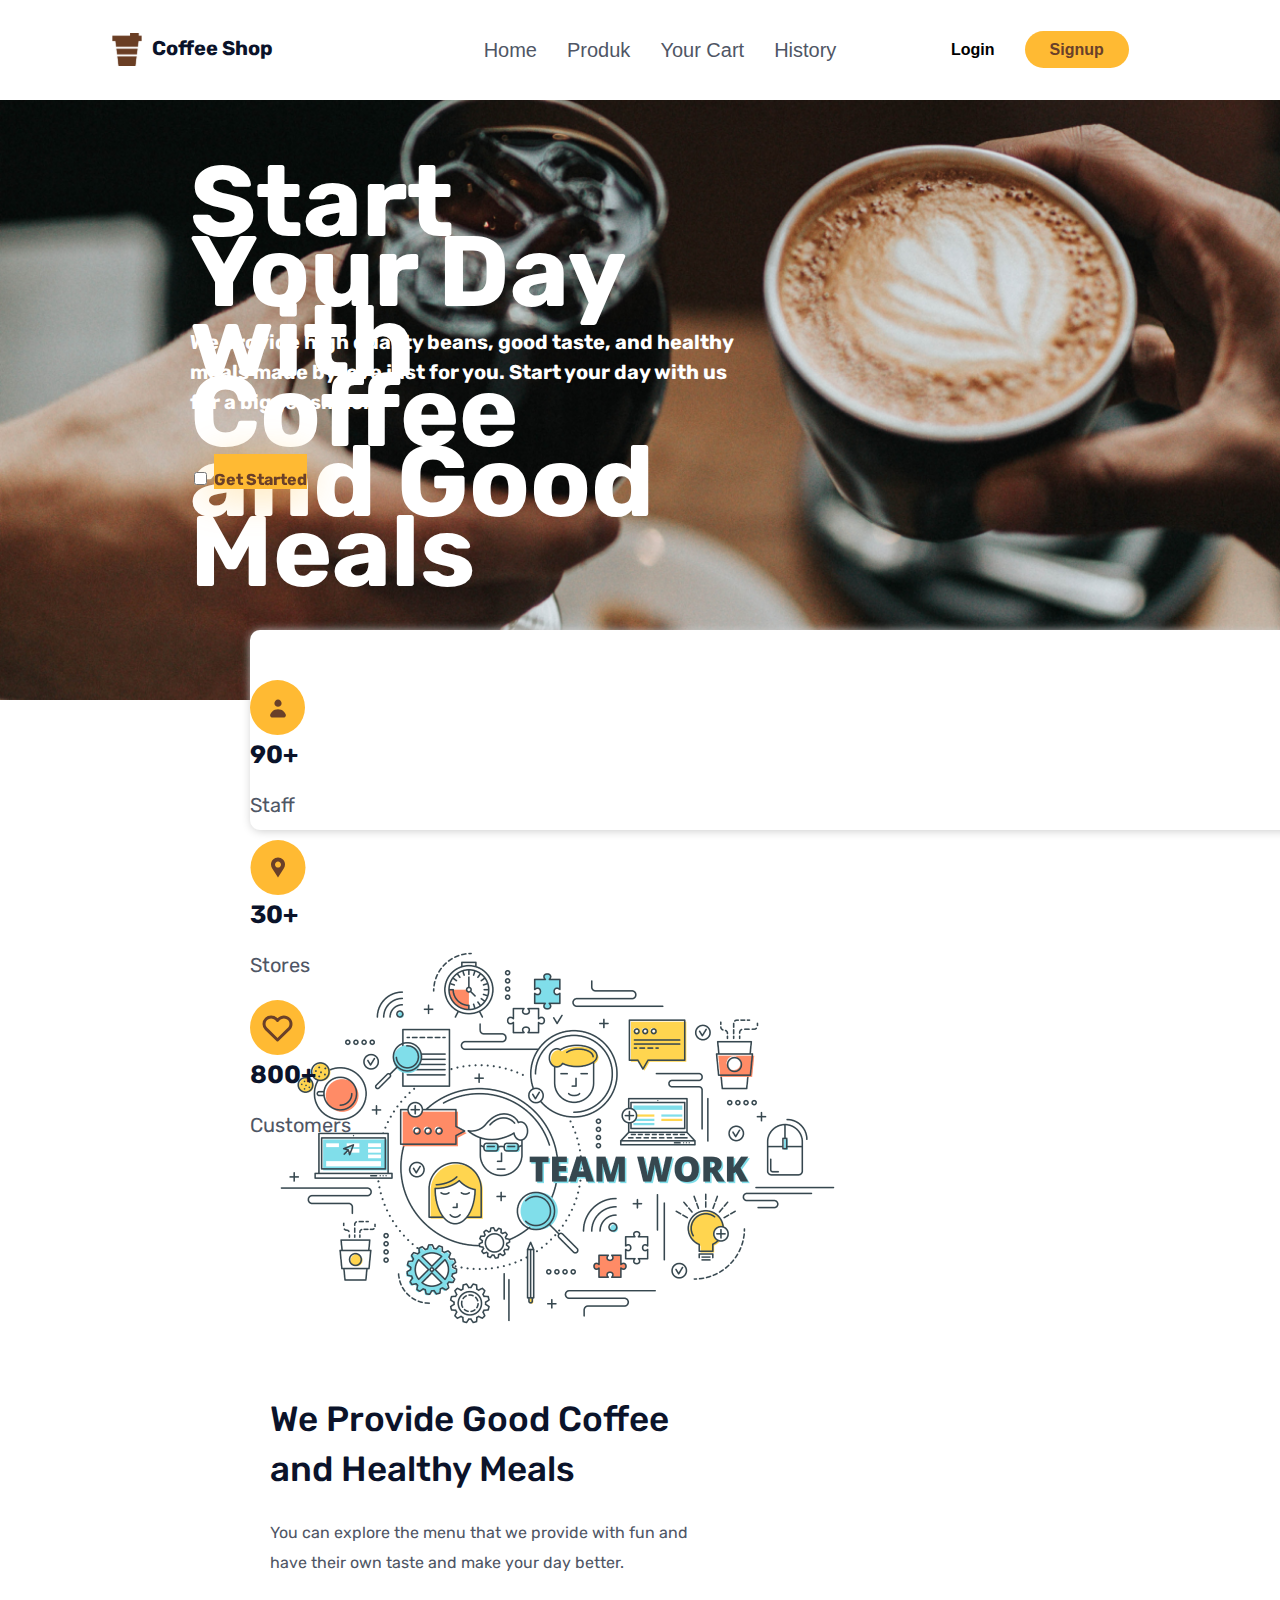
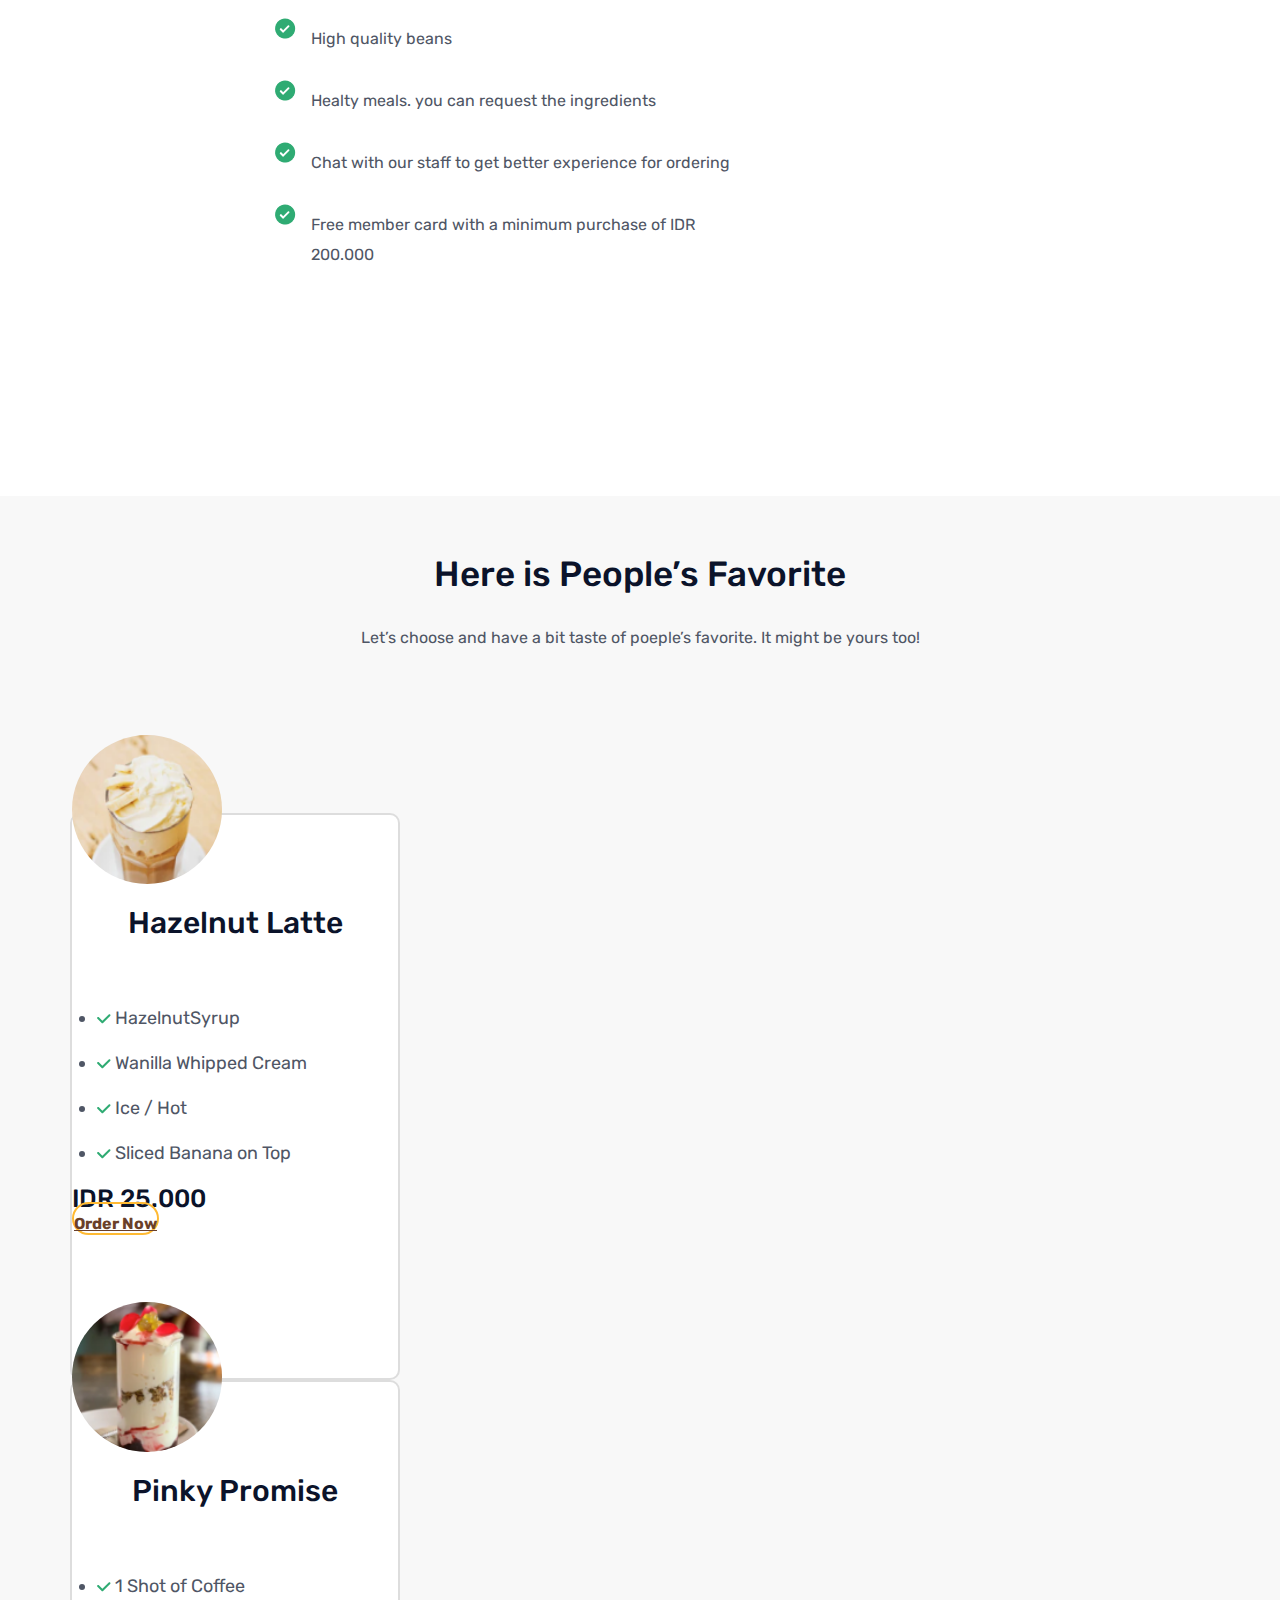
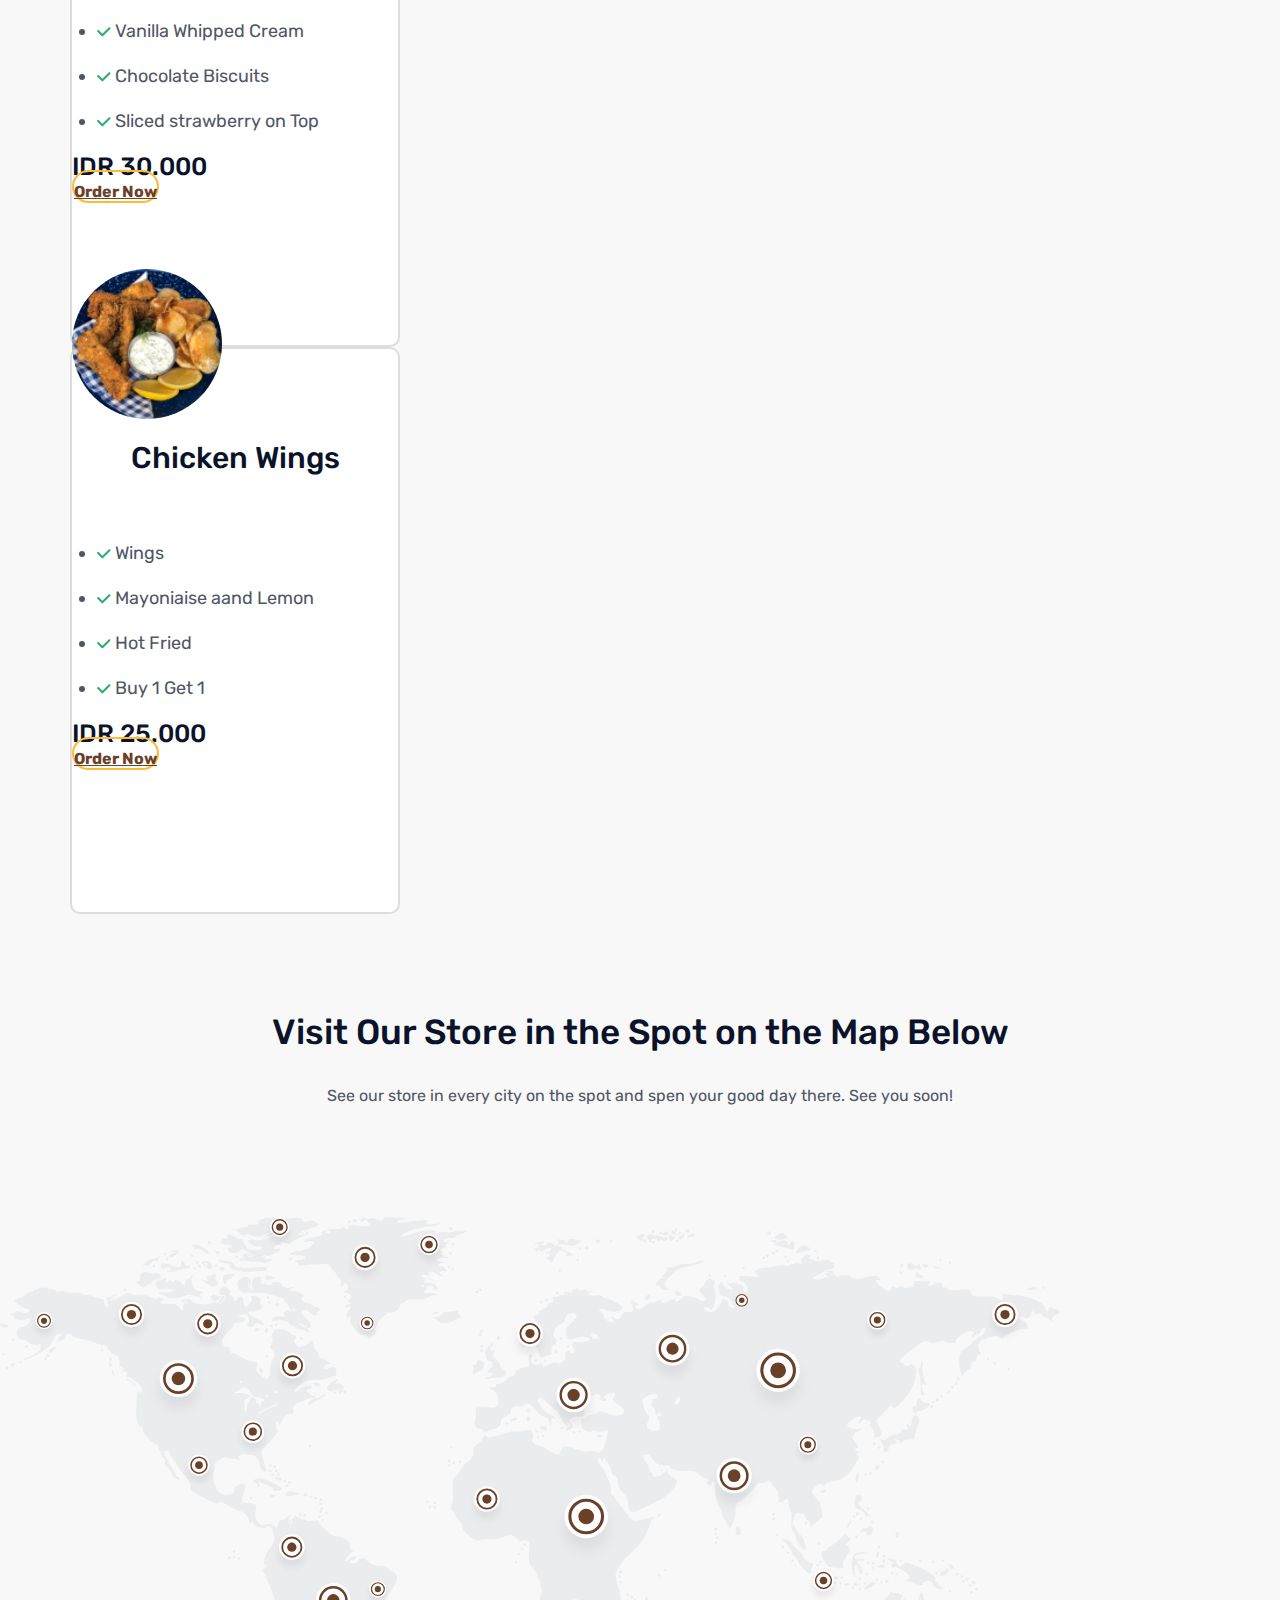
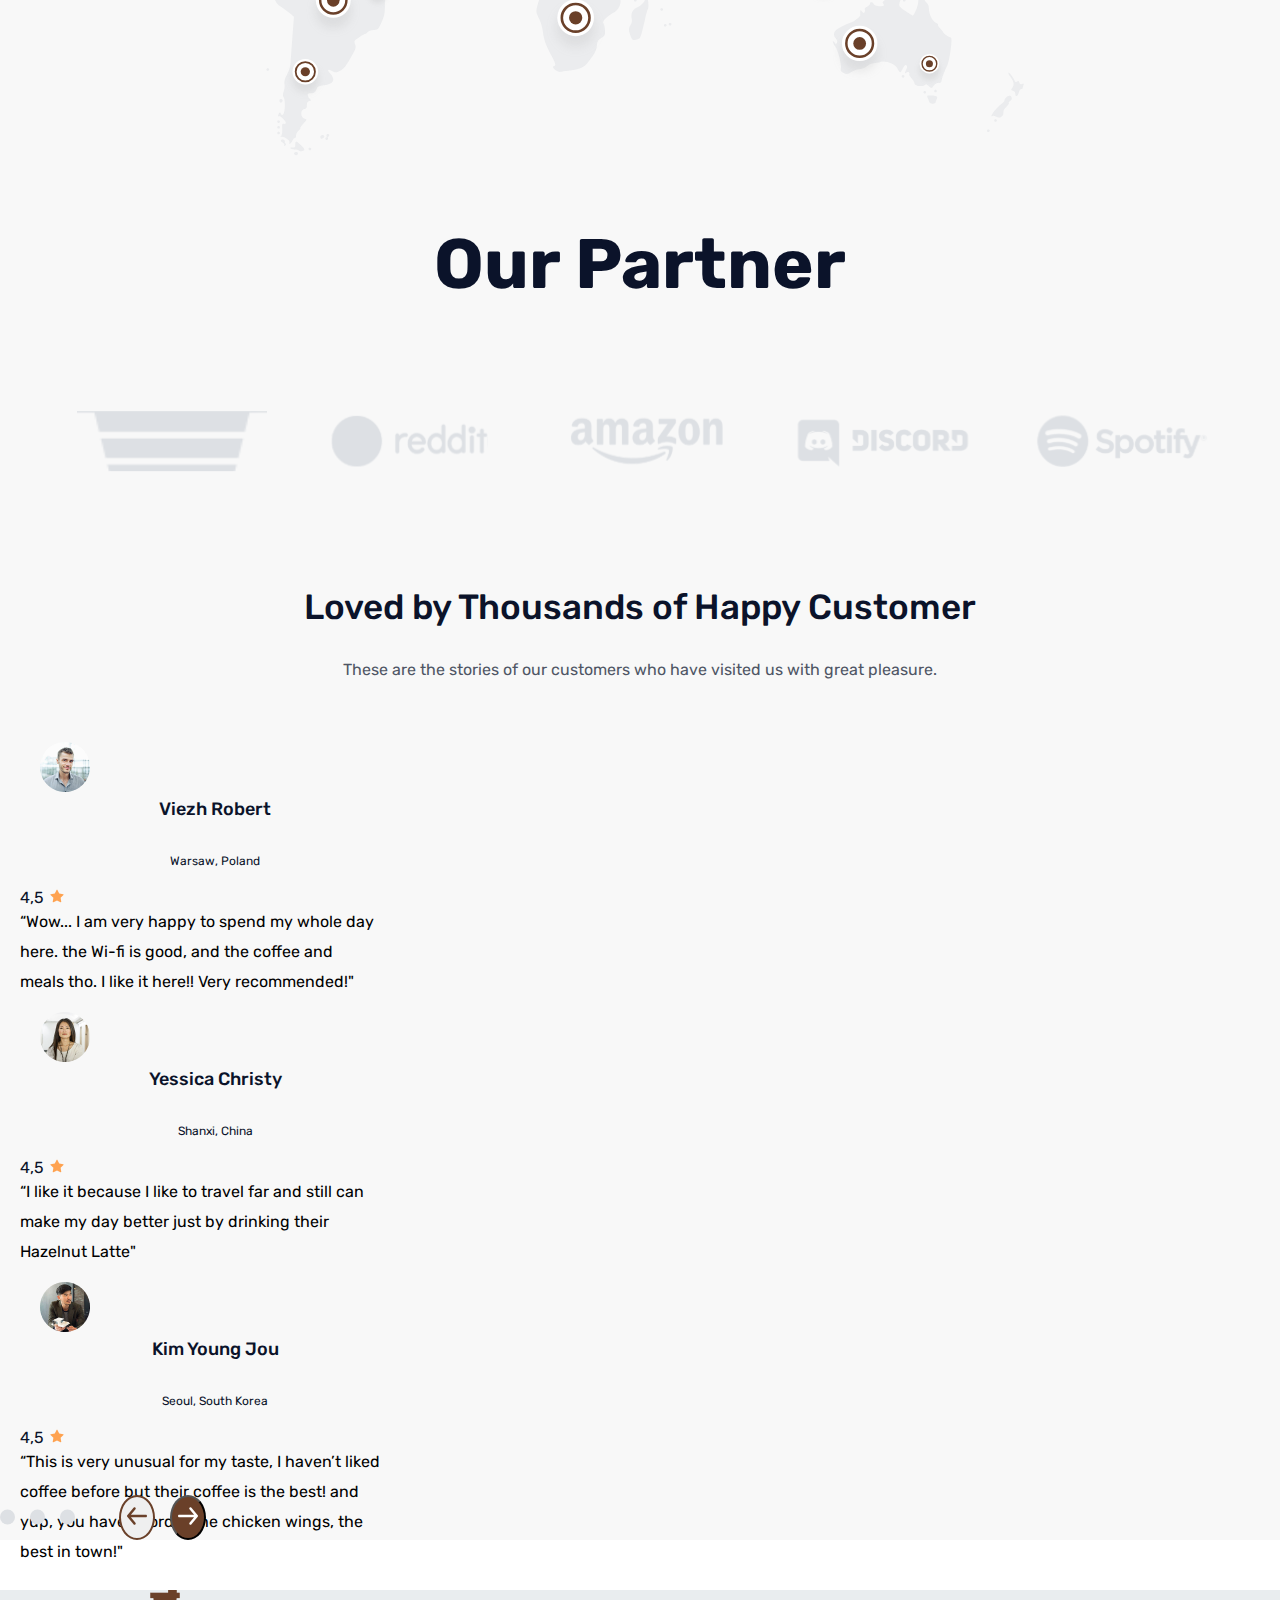
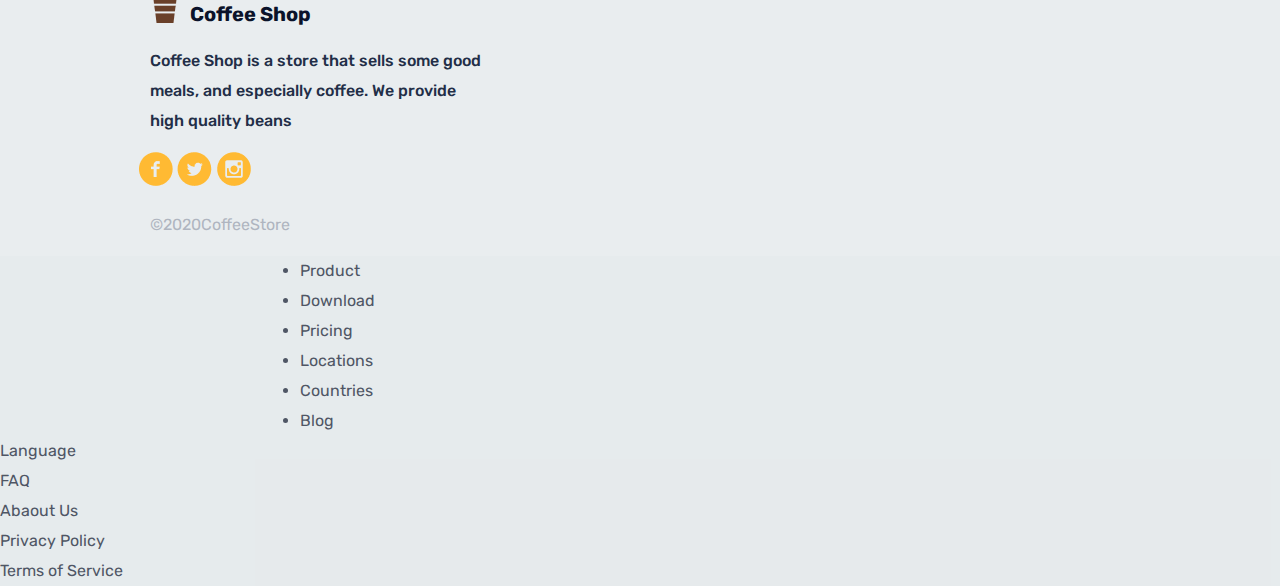
==== landing_page/index.html @ 6c2e3c2b "week_5" ====
<!doctype html>
<html lang="en">
  <head>
    <!-- Required meta tags -->
    <meta charset="utf-8">
    <meta name="viewport" content="width=device-width, initial-scale=1">

    <!-- Bootstrap CSS -->
    <link href="https://cdn.jsdelivr.net/npm/bootstrap@5.0.1/dist/css/bootstrap.min.css" rel="stylesheet" integrity="sha384-+0n0xVW2eSR5OomGNYDnhzAbDsOXxcvSN1TPprVMTNDbiYZCxYbOOl7+AMvyTG2x" crossorigin="anonymous">
    <link rel="stylesheet" href="css/main.css">
    <link rel="stylesheet" href="css/font.css">
    <link rel="stylesheet" href="css/footer.css">
    <link rel="stylesheet" href="css/navbar.css">
    <title>landing_page</title>
  </head>
  <body>
    <nav>
       
        <div class="logo"> 
                   <svg width="30" height="33" viewBox="0 0 30 33" fill="none" xmlns="http://www.w3.org/2000/svg" xmlns:xlink="http://www.w3.org/1999/xlink">
                    <rect width="30" height="33" fill="url(#pattern0)"/>
                    <defs>
                    <pattern id="pattern0" patternContentUnits="objectBoundingBox" width="1" height="1">
                    <use xlink:href="#image0" transform="translate(-0.05) scale(0.00859375 0.0078125)"/>
                    </pattern>
                    <image id="image0" width="128" height="128" xlink:href="[data-uri]"/>
                    </defs>
                    </svg> 
            <h1>
                Coffee Shop
            </h1> 
        </div>
        
        <div class="primary-menu"> 
        <ul class="menu">
            <li>Home</li>
            <li><a href="file:///C:/Users/muham/Documents/fazztrack/tugas%20fazztrack/week_3/produk/index.html">Produk</a></li>
            <li>Your Cart</li>
            <li>History</li>
        </ul>
        </div>
   
        <div class="secondary-menu"> 
            <ul class="menu">
                <li>
                    <a href="file:///C:/Users/muham/Documents/fazztrack/tugas%20fazztrack/week_3/Login/index.html" class="login"> Login</a>
                </li>
                <li>
                    <a href="file:///C:/Users/muham/Documents/fazztrack/tugas%20fazztrack/week_3/Signup/index.html" class="signup">Signup</a>
                </li>
            </ul>
        </div>

</nav>

    <main>
    <div class="bg-light p-5 rounded-lg top">
        <div class="col-6 p-5">
            <div class="col start1">
                <h1>Start Your Day with Coffee and Good Meals</h1>
            </div>
            <div class="col start2">
                <p>We provide high quality beans, good taste, and healthy meals made by love just for you. Start your day with us for a bigger smile!</p>
            </div>
            <div class="col">
                <div class="btn-group btn1" role="group" aria-label="Basic checkbox toggle button group">
                    <input type="checkbox" class="btn-check" id="btncheck1" autocomplete="off">
                    <label class="btn btn2" for="btncheck1">Get Started</label>
                </div>
            </div>
        </div>
    </div>  

    <section class="p-5 p-5">
        <div class="row  justify-content-center">
            <div class="col-6">
                <div class="row card-icon justify-content-center">
                    <div class="col-1  text-end">
                        <svg width="55" height="56" viewBox="0 0 55 56" fill="none" xmlns="http://www.w3.org/2000/svg">
                            <rect y="0.0493164" width="55" height="55" rx="27.5" fill="#FFBA33"/>
                            <path fill-rule="evenodd" clip-rule="evenodd" d="M28.0001 26.8001C28.9549 26.8001 29.8706 26.4208 30.5457 25.7457C31.2208 25.0706 31.6001 24.1549 31.6001 23.2001C31.6001 22.2453 31.2208 21.3296 30.5457 20.6545C29.8706 19.9794 28.9549 19.6001 28.0001 19.6001C27.0453 19.6001 26.1296 19.9794 25.4545 20.6545C24.7794 21.3296 24.4001 22.2453 24.4001 23.2001C24.4001 24.1549 24.7794 25.0706 25.4545 25.7457C26.1296 26.4208 27.0453 26.8001 28.0001 26.8001ZM22.8988 37.6001C21.077 37.6001 19.5423 36.0687 20.2395 34.3856C20.6616 33.3664 21.2804 32.4404 22.0604 31.6604C22.8404 30.8804 23.7664 30.2616 24.7856 29.8395C25.8047 29.4174 26.897 29.2001 28.0001 29.2001C29.1032 29.2001 30.1955 29.4174 31.2146 29.8395C32.2338 30.2616 33.1598 30.8804 33.9398 31.6604C34.7198 32.4404 35.3385 33.3664 35.7607 34.3856C36.4579 36.0687 34.9232 37.6001 33.1014 37.6001H22.8988Z" fill="#6A4029"/>
                        </svg>
                    </div>
                    <div class="col-2  justify-content-start">
                        <strong> 90+</strong> 
                        <p> Staff</p>  
                    </div>
                    <div class="col-1 text-end">
                        <svg width="56" height="56" viewBox="0 0 56 56" fill="none" xmlns="http://www.w3.org/2000/svg">
                            <rect x="0.5" y="0.0493164" width="55" height="55" rx="27.5" fill="#FFBA33"/>
                            <path d="M35 24.5493C35 23.6301 34.8189 22.7198 34.4672 21.8705C34.1154 21.0213 33.5998 20.2496 32.9497 19.5996C32.2997 18.9496 31.5281 18.4339 30.6788 18.0822C29.8295 17.7304 28.9193 17.5493 28 17.5493C27.0807 17.5493 26.1705 17.7304 25.3212 18.0822C24.4719 18.4339 23.7003 18.9496 23.0503 19.5996C22.4002 20.2496 21.8846 21.0213 21.5328 21.8705C21.1811 22.7198 21 23.6301 21 24.5493C21 25.9363 21.41 27.2263 22.105 28.3143H22.097C24.457 32.0093 28 37.5493 28 37.5493L33.903 28.3143H33.896C34.6164 27.1907 34.9995 25.8841 35 24.5493ZM28 27.5493C27.2044 27.5493 26.4413 27.2332 25.8787 26.6706C25.3161 26.108 25 25.345 25 24.5493C25 23.7537 25.3161 22.9906 25.8787 22.428C26.4413 21.8654 27.2044 21.5493 28 21.5493C28.7956 21.5493 29.5587 21.8654 30.1213 22.428C30.6839 22.9906 31 23.7537 31 24.5493C31 25.345 30.6839 26.108 30.1213 26.6706C29.5587 27.2332 28.7956 27.5493 28 27.5493Z" fill="#6A4029"/>
                        </svg>
                    </div>
                    <div class="col-2  justify-content-start">
                        <strong> 30+</strong> 
                        <p> Stores</p>  
                    </div>
                    <div class="col-1 text-end">
                        <svg width="55" height="56" viewBox="0 0 55 56" fill="none" xmlns="http://www.w3.org/2000/svg">
                            <rect y="0.0493164" width="55" height="55" rx="27.5" fill="#FFBA33"/>
                            <path d="M38.918 19.0334C38.2583 18.3887 37.475 17.8774 36.6129 17.5285C35.7507 17.1796 34.8267 17 33.8934 17C32.9602 17 32.0361 17.1796 31.174 17.5285C30.3119 17.8774 29.5286 18.3887 28.8688 19.0334L27.4997 20.3706L26.1305 19.0334C24.7979 17.7319 22.9905 17.0007 21.1059 17.0007C19.2213 17.0007 17.4139 17.7319 16.0813 19.0334C14.7487 20.3349 14 22.1001 14 23.9407C14 25.7813 14.7487 27.5466 16.0813 28.8481L17.4504 30.1853L27.4997 40L37.5489 30.1853L38.918 28.8481C39.5781 28.2037 40.1017 27.4387 40.4589 26.5967C40.8161 25.7547 41 24.8522 41 23.9407C41 23.0293 40.8161 22.1268 40.4589 21.2848C40.1017 20.4427 39.5781 19.6777 38.918 19.0334V19.0334Z" stroke="#6A4029" stroke-width="3" stroke-linecap="round" stroke-linejoin="round"/>
                        </svg>   
                    </div>
                    <div class="col-1 justify-content-start">
                        <strong> 800+</strong> 
                        <p>Customers</p>  
                    </div>
            </div>
        </div>

        <div class="row text-center mt-5 ">
            <div class="col ps-5 mt-5 ">
                <img src="images/teamwork.png">
            </div>
            <div class="col-5 ms-5 ps-5 m-5 pt-5">
                <h1>
                    We Provide Good Coffee and Healthy Meals
                </h1>
                <p>
                    You can explore the menu that we provide with fun and have their own taste and make your day better.
                </p>
                <ul>
                    <li> <img src="images/centang.png"> <p>High quality beans</p></li>
                    <li> <img src="images/centang.png"> <p>Healty meals. you can request the ingredients</p></li>
                    <li> <img src="images/centang.png"> <p>Chat with our staff to get better experience for ordering</p></li>
                    <li> <img src="images/centang.png"> <p>Free member card with a minimum purchase of IDR 200.000</p></li>
                </ul>
            </div>
        </div>
        </div>
    </section>  
    <article class="text-center p-5">
        <div class="col menu-favorite">
            <h1>Here is People’s Favorite</h1>
            <p>Let’s choose and have a bit taste of poeple’s favorite. It might be yours too!</p>
            <div class="row m-5 justify-content-center card-menu">
                <div class="col-4 w-25">
                  <div class="card" id="card-order">
                    <div class="card-body">
                        <img width="150" class="img" src="images/m8.png"/> 
                        <h5 class="card-title">Hazelnut Latte</h5>
                        <div class="ms-3 mt-3 mb-5 ps-5 ket-card"> 
                            <ul class="list-unstyled text-start ">
                                <li>
                                    <svg class="me-3" width="14" height="10" viewBox="0 0 14 10" fill="none" xmlns="http://www.w3.org/2000/svg">
                                    <path d="M5.37979 9.27958C5.24852 9.27984 5.11849 9.25419 4.99717 9.20408C4.87584 9.15397 4.76561 9.08039 4.67279 8.98758L0.430787 4.74458C0.335214 4.6524 0.258955 4.54211 0.206462 4.42014C0.153968 4.29817 0.126291 4.16697 0.125044 4.0342C0.123797 3.90142 0.149006 3.76972 0.1992 3.64679C0.249394 3.52386 0.323568 3.41216 0.417393 3.3182C0.511219 3.22424 0.622817 3.14991 0.745676 3.09954C0.868536 3.04918 1.0002 3.02378 1.13297 3.02484C1.26575 3.0259 1.39699 3.05339 1.51903 3.10571C1.64107 3.15803 1.75147 3.23413 1.84379 3.32958L5.37879 6.86458L11.7438 0.501577C11.9313 0.313936 12.1857 0.208468 12.4509 0.208374C12.7162 0.20828 12.9706 0.313569 13.1583 0.501077C13.3459 0.688585 13.4514 0.942953 13.4515 1.20822C13.4516 1.47349 13.3463 1.72794 13.1588 1.91558L6.08679 8.98758C5.99397 9.08039 5.88373 9.15397 5.7624 9.20408C5.64108 9.25419 5.51105 9.27984 5.37979 9.27958Z" fill="#2FAB73"/>
                                    </svg>
                                    HazelnutSyrup
                                </li>
                                <li>
                                    <svg class="me-3" width="14" height="10" viewBox="0 0 14 10" fill="none" xmlns="http://www.w3.org/2000/svg">
                                    <path d="M5.37979 9.27958C5.24852 9.27984 5.11849 9.25419 4.99717 9.20408C4.87584 9.15397 4.76561 9.08039 4.67279 8.98758L0.430787 4.74458C0.335214 4.6524 0.258955 4.54211 0.206462 4.42014C0.153968 4.29817 0.126291 4.16697 0.125044 4.0342C0.123797 3.90142 0.149006 3.76972 0.1992 3.64679C0.249394 3.52386 0.323568 3.41216 0.417393 3.3182C0.511219 3.22424 0.622817 3.14991 0.745676 3.09954C0.868536 3.04918 1.0002 3.02378 1.13297 3.02484C1.26575 3.0259 1.39699 3.05339 1.51903 3.10571C1.64107 3.15803 1.75147 3.23413 1.84379 3.32958L5.37879 6.86458L11.7438 0.501577C11.9313 0.313936 12.1857 0.208468 12.4509 0.208374C12.7162 0.20828 12.9706 0.313569 13.1583 0.501077C13.3459 0.688585 13.4514 0.942953 13.4515 1.20822C13.4516 1.47349 13.3463 1.72794 13.1588 1.91558L6.08679 8.98758C5.99397 9.08039 5.88373 9.15397 5.7624 9.20408C5.64108 9.25419 5.51105 9.27984 5.37979 9.27958Z" fill="#2FAB73"/>
                                    </svg>
                                    Wanilla Whipped Cream</li>
                                <li>
                                    <svg class="me-3" width="14" height="10" viewBox="0 0 14 10" fill="none" xmlns="http://www.w3.org/2000/svg">
                                    <path d="M5.37979 9.27958C5.24852 9.27984 5.11849 9.25419 4.99717 9.20408C4.87584 9.15397 4.76561 9.08039 4.67279 8.98758L0.430787 4.74458C0.335214 4.6524 0.258955 4.54211 0.206462 4.42014C0.153968 4.29817 0.126291 4.16697 0.125044 4.0342C0.123797 3.90142 0.149006 3.76972 0.1992 3.64679C0.249394 3.52386 0.323568 3.41216 0.417393 3.3182C0.511219 3.22424 0.622817 3.14991 0.745676 3.09954C0.868536 3.04918 1.0002 3.02378 1.13297 3.02484C1.26575 3.0259 1.39699 3.05339 1.51903 3.10571C1.64107 3.15803 1.75147 3.23413 1.84379 3.32958L5.37879 6.86458L11.7438 0.501577C11.9313 0.313936 12.1857 0.208468 12.4509 0.208374C12.7162 0.20828 12.9706 0.313569 13.1583 0.501077C13.3459 0.688585 13.4514 0.942953 13.4515 1.20822C13.4516 1.47349 13.3463 1.72794 13.1588 1.91558L6.08679 8.98758C5.99397 9.08039 5.88373 9.15397 5.7624 9.20408C5.64108 9.25419 5.51105 9.27984 5.37979 9.27958Z" fill="#2FAB73"/>
                                    </svg>
                                    Ice / Hot</li>
                                <li>
                                    <svg class="me-3" width="14" height="10" viewBox="0 0 14 10" fill="none" xmlns="http://www.w3.org/2000/svg">
                                    <path d="M5.37979 9.27958C5.24852 9.27984 5.11849 9.25419 4.99717 9.20408C4.87584 9.15397 4.76561 9.08039 4.67279 8.98758L0.430787 4.74458C0.335214 4.6524 0.258955 4.54211 0.206462 4.42014C0.153968 4.29817 0.126291 4.16697 0.125044 4.0342C0.123797 3.90142 0.149006 3.76972 0.1992 3.64679C0.249394 3.52386 0.323568 3.41216 0.417393 3.3182C0.511219 3.22424 0.622817 3.14991 0.745676 3.09954C0.868536 3.04918 1.0002 3.02378 1.13297 3.02484C1.26575 3.0259 1.39699 3.05339 1.51903 3.10571C1.64107 3.15803 1.75147 3.23413 1.84379 3.32958L5.37879 6.86458L11.7438 0.501577C11.9313 0.313936 12.1857 0.208468 12.4509 0.208374C12.7162 0.20828 12.9706 0.313569 13.1583 0.501077C13.3459 0.688585 13.4514 0.942953 13.4515 1.20822C13.4516 1.47349 13.3463 1.72794 13.1588 1.91558L6.08679 8.98758C5.99397 9.08039 5.88373 9.15397 5.7624 9.20408C5.64108 9.25419 5.51105 9.27984 5.37979 9.27958Z" fill="#2FAB73"/>
                                    </svg>
                                    Sliced Banana on Top</li>
                              </ul>
                        </div>
                        <strong> IDR 25.000</strong>
                        <div class="mt-5 ">
                            <a href="#" class="btn order btn-outline-warning">Order Now</a>
                        </div>
                    </div>
                  </div>
                </div>
                <div class="col-4 w-25">
                  <div class="card" id="card-order">
                    <div class="card-body">
                        <img width="150" class="img" src="images/2.png"/> 
                        <h5 class="card-title">Pinky Promise</h5>
                        <div class="ms-3 mt-3 mb-5 ps-5 ket-card"> 
                            <ul class="list-unstyled text-start ">
                                <li>
                                    <svg class="me-3" width="14" height="10" viewBox="0 0 14 10" fill="none" xmlns="http://www.w3.org/2000/svg">
                                    <path d="M5.37979 9.27958C5.24852 9.27984 5.11849 9.25419 4.99717 9.20408C4.87584 9.15397 4.76561 9.08039 4.67279 8.98758L0.430787 4.74458C0.335214 4.6524 0.258955 4.54211 0.206462 4.42014C0.153968 4.29817 0.126291 4.16697 0.125044 4.0342C0.123797 3.90142 0.149006 3.76972 0.1992 3.64679C0.249394 3.52386 0.323568 3.41216 0.417393 3.3182C0.511219 3.22424 0.622817 3.14991 0.745676 3.09954C0.868536 3.04918 1.0002 3.02378 1.13297 3.02484C1.26575 3.0259 1.39699 3.05339 1.51903 3.10571C1.64107 3.15803 1.75147 3.23413 1.84379 3.32958L5.37879 6.86458L11.7438 0.501577C11.9313 0.313936 12.1857 0.208468 12.4509 0.208374C12.7162 0.20828 12.9706 0.313569 13.1583 0.501077C13.3459 0.688585 13.4514 0.942953 13.4515 1.20822C13.4516 1.47349 13.3463 1.72794 13.1588 1.91558L6.08679 8.98758C5.99397 9.08039 5.88373 9.15397 5.7624 9.20408C5.64108 9.25419 5.51105 9.27984 5.37979 9.27958Z" fill="#2FAB73"/>
                                    </svg>
                                    1 Shot of Coffee
                                </li>
                                <li>
                                    <svg class="me-3" width="14" height="10" viewBox="0 0 14 10" fill="none" xmlns="http://www.w3.org/2000/svg">
                                    <path d="M5.37979 9.27958C5.24852 9.27984 5.11849 9.25419 4.99717 9.20408C4.87584 9.15397 4.76561 9.08039 4.67279 8.98758L0.430787 4.74458C0.335214 4.6524 0.258955 4.54211 0.206462 4.42014C0.153968 4.29817 0.126291 4.16697 0.125044 4.0342C0.123797 3.90142 0.149006 3.76972 0.1992 3.64679C0.249394 3.52386 0.323568 3.41216 0.417393 3.3182C0.511219 3.22424 0.622817 3.14991 0.745676 3.09954C0.868536 3.04918 1.0002 3.02378 1.13297 3.02484C1.26575 3.0259 1.39699 3.05339 1.51903 3.10571C1.64107 3.15803 1.75147 3.23413 1.84379 3.32958L5.37879 6.86458L11.7438 0.501577C11.9313 0.313936 12.1857 0.208468 12.4509 0.208374C12.7162 0.20828 12.9706 0.313569 13.1583 0.501077C13.3459 0.688585 13.4514 0.942953 13.4515 1.20822C13.4516 1.47349 13.3463 1.72794 13.1588 1.91558L6.08679 8.98758C5.99397 9.08039 5.88373 9.15397 5.7624 9.20408C5.64108 9.25419 5.51105 9.27984 5.37979 9.27958Z" fill="#2FAB73"/>
                                    </svg>
                                    Vanilla Whipped Cream
                                </li>
                                <li>
                                    <svg class="me-3" width="14" height="10" viewBox="0 0 14 10" fill="none" xmlns="http://www.w3.org/2000/svg">
                                    <path d="M5.37979 9.27958C5.24852 9.27984 5.11849 9.25419 4.99717 9.20408C4.87584 9.15397 4.76561 9.08039 4.67279 8.98758L0.430787 4.74458C0.335214 4.6524 0.258955 4.54211 0.206462 4.42014C0.153968 4.29817 0.126291 4.16697 0.125044 4.0342C0.123797 3.90142 0.149006 3.76972 0.1992 3.64679C0.249394 3.52386 0.323568 3.41216 0.417393 3.3182C0.511219 3.22424 0.622817 3.14991 0.745676 3.09954C0.868536 3.04918 1.0002 3.02378 1.13297 3.02484C1.26575 3.0259 1.39699 3.05339 1.51903 3.10571C1.64107 3.15803 1.75147 3.23413 1.84379 3.32958L5.37879 6.86458L11.7438 0.501577C11.9313 0.313936 12.1857 0.208468 12.4509 0.208374C12.7162 0.20828 12.9706 0.313569 13.1583 0.501077C13.3459 0.688585 13.4514 0.942953 13.4515 1.20822C13.4516 1.47349 13.3463 1.72794 13.1588 1.91558L6.08679 8.98758C5.99397 9.08039 5.88373 9.15397 5.7624 9.20408C5.64108 9.25419 5.51105 9.27984 5.37979 9.27958Z" fill="#2FAB73"/>
                                    </svg>
                                    Chocolate Biscuits
                                </li>
                              
                                <li>
                                    <svg class="me-3" width="14" height="10" viewBox="0 0 14 10" fill="none" xmlns="http://www.w3.org/2000/svg">
                                    <path d="M5.37979 9.27958C5.24852 9.27984 5.11849 9.25419 4.99717 9.20408C4.87584 9.15397 4.76561 9.08039 4.67279 8.98758L0.430787 4.74458C0.335214 4.6524 0.258955 4.54211 0.206462 4.42014C0.153968 4.29817 0.126291 4.16697 0.125044 4.0342C0.123797 3.90142 0.149006 3.76972 0.1992 3.64679C0.249394 3.52386 0.323568 3.41216 0.417393 3.3182C0.511219 3.22424 0.622817 3.14991 0.745676 3.09954C0.868536 3.04918 1.0002 3.02378 1.13297 3.02484C1.26575 3.0259 1.39699 3.05339 1.51903 3.10571C1.64107 3.15803 1.75147 3.23413 1.84379 3.32958L5.37879 6.86458L11.7438 0.501577C11.9313 0.313936 12.1857 0.208468 12.4509 0.208374C12.7162 0.20828 12.9706 0.313569 13.1583 0.501077C13.3459 0.688585 13.4514 0.942953 13.4515 1.20822C13.4516 1.47349 13.3463 1.72794 13.1588 1.91558L6.08679 8.98758C5.99397 9.08039 5.88373 9.15397 5.7624 9.20408C5.64108 9.25419 5.51105 9.27984 5.37979 9.27958Z" fill="#2FAB73"/>
                                    </svg>
                                    Sliced strawberry on Top
                                </li>
                              </ul>
                        </div>
                        <strong> IDR 30.000</strong>
                        <div class="mt-5 ">
                            <a href="#" class="btn order btn-outline-warning">Order Now</a>
                        </div>
                    </div>
                  </div>
                </div>
                <div class="col-4 w-25">
                  <div class="card" id="card-order">
                    <div class="card-body">
                        <img width="150" class="img" src="images/3.png"/> 
                        <h5 class="card-title">Chicken Wings</h5>
                        <div class="ms-3 mt-3 mb-5 ps-5 ket-card"> 
                            <ul class="list-unstyled text-start ">
                                <li>
                                    <svg class="me-3" width="14" height="10" viewBox="0 0 14 10" fill="none" xmlns="http://www.w3.org/2000/svg">
                                    <path d="M5.37979 9.27958C5.24852 9.27984 5.11849 9.25419 4.99717 9.20408C4.87584 9.15397 4.76561 9.08039 4.67279 8.98758L0.430787 4.74458C0.335214 4.6524 0.258955 4.54211 0.206462 4.42014C0.153968 4.29817 0.126291 4.16697 0.125044 4.0342C0.123797 3.90142 0.149006 3.76972 0.1992 3.64679C0.249394 3.52386 0.323568 3.41216 0.417393 3.3182C0.511219 3.22424 0.622817 3.14991 0.745676 3.09954C0.868536 3.04918 1.0002 3.02378 1.13297 3.02484C1.26575 3.0259 1.39699 3.05339 1.51903 3.10571C1.64107 3.15803 1.75147 3.23413 1.84379 3.32958L5.37879 6.86458L11.7438 0.501577C11.9313 0.313936 12.1857 0.208468 12.4509 0.208374C12.7162 0.20828 12.9706 0.313569 13.1583 0.501077C13.3459 0.688585 13.4514 0.942953 13.4515 1.20822C13.4516 1.47349 13.3463 1.72794 13.1588 1.91558L6.08679 8.98758C5.99397 9.08039 5.88373 9.15397 5.7624 9.20408C5.64108 9.25419 5.51105 9.27984 5.37979 9.27958Z" fill="#2FAB73"/>
                                    </svg>
                                    Wings
                                </li>
                                <li>
                                    <svg class="me-3" width="14" height="10" viewBox="0 0 14 10" fill="none" xmlns="http://www.w3.org/2000/svg">
                                    <path d="M5.37979 9.27958C5.24852 9.27984 5.11849 9.25419 4.99717 9.20408C4.87584 9.15397 4.76561 9.08039 4.67279 8.98758L0.430787 4.74458C0.335214 4.6524 0.258955 4.54211 0.206462 4.42014C0.153968 4.29817 0.126291 4.16697 0.125044 4.0342C0.123797 3.90142 0.149006 3.76972 0.1992 3.64679C0.249394 3.52386 0.323568 3.41216 0.417393 3.3182C0.511219 3.22424 0.622817 3.14991 0.745676 3.09954C0.868536 3.04918 1.0002 3.02378 1.13297 3.02484C1.26575 3.0259 1.39699 3.05339 1.51903 3.10571C1.64107 3.15803 1.75147 3.23413 1.84379 3.32958L5.37879 6.86458L11.7438 0.501577C11.9313 0.313936 12.1857 0.208468 12.4509 0.208374C12.7162 0.20828 12.9706 0.313569 13.1583 0.501077C13.3459 0.688585 13.4514 0.942953 13.4515 1.20822C13.4516 1.47349 13.3463 1.72794 13.1588 1.91558L6.08679 8.98758C5.99397 9.08039 5.88373 9.15397 5.7624 9.20408C5.64108 9.25419 5.51105 9.27984 5.37979 9.27958Z" fill="#2FAB73"/>
                                    </svg>
                                    Mayoniaise aand Lemon</li>
                                <li>
                                    <svg class="me-3" width="14" height="10" viewBox="0 0 14 10" fill="none" xmlns="http://www.w3.org/2000/svg">
                                    <path d="M5.37979 9.27958C5.24852 9.27984 5.11849 9.25419 4.99717 9.20408C4.87584 9.15397 4.76561 9.08039 4.67279 8.98758L0.430787 4.74458C0.335214 4.6524 0.258955 4.54211 0.206462 4.42014C0.153968 4.29817 0.126291 4.16697 0.125044 4.0342C0.123797 3.90142 0.149006 3.76972 0.1992 3.64679C0.249394 3.52386 0.323568 3.41216 0.417393 3.3182C0.511219 3.22424 0.622817 3.14991 0.745676 3.09954C0.868536 3.04918 1.0002 3.02378 1.13297 3.02484C1.26575 3.0259 1.39699 3.05339 1.51903 3.10571C1.64107 3.15803 1.75147 3.23413 1.84379 3.32958L5.37879 6.86458L11.7438 0.501577C11.9313 0.313936 12.1857 0.208468 12.4509 0.208374C12.7162 0.20828 12.9706 0.313569 13.1583 0.501077C13.3459 0.688585 13.4514 0.942953 13.4515 1.20822C13.4516 1.47349 13.3463 1.72794 13.1588 1.91558L6.08679 8.98758C5.99397 9.08039 5.88373 9.15397 5.7624 9.20408C5.64108 9.25419 5.51105 9.27984 5.37979 9.27958Z" fill="#2FAB73"/>
                                    </svg>
                                    Hot Fried</li>
                                <li>
                                    <svg class="me-3" width="14" height="10" viewBox="0 0 14 10" fill="none" xmlns="http://www.w3.org/2000/svg">
                                    <path d="M5.37979 9.27958C5.24852 9.27984 5.11849 9.25419 4.99717 9.20408C4.87584 9.15397 4.76561 9.08039 4.67279 8.98758L0.430787 4.74458C0.335214 4.6524 0.258955 4.54211 0.206462 4.42014C0.153968 4.29817 0.126291 4.16697 0.125044 4.0342C0.123797 3.90142 0.149006 3.76972 0.1992 3.64679C0.249394 3.52386 0.323568 3.41216 0.417393 3.3182C0.511219 3.22424 0.622817 3.14991 0.745676 3.09954C0.868536 3.04918 1.0002 3.02378 1.13297 3.02484C1.26575 3.0259 1.39699 3.05339 1.51903 3.10571C1.64107 3.15803 1.75147 3.23413 1.84379 3.32958L5.37879 6.86458L11.7438 0.501577C11.9313 0.313936 12.1857 0.208468 12.4509 0.208374C12.7162 0.20828 12.9706 0.313569 13.1583 0.501077C13.3459 0.688585 13.4514 0.942953 13.4515 1.20822C13.4516 1.47349 13.3463 1.72794 13.1588 1.91558L6.08679 8.98758C5.99397 9.08039 5.88373 9.15397 5.7624 9.20408C5.64108 9.25419 5.51105 9.27984 5.37979 9.27958Z" fill="#2FAB73"/>
                                    </svg>
                                    Buy 1 Get 1 </li>
                              </ul>
                        </div>
                        <strong> IDR 25.000</strong>
                        <div class="mt-5 ">
                            <a href="#" class="btn order btn-outline-warning">Order Now</a>
                        </div>
                    </div>
                  </div>
                </div>
            </div> 
        </div>
        <div class="col visit">
            <h1>Visit Our Store in the Spot on the Map Below</h1>
            <P>See our store in every city on the spot and spen your good day there. See you soon!</P>
            <svg width="1060" height="539" viewBox="0 0 1060 539" fill="none" xmlns="http://www.w3.org/2000/svg">
                <path opacity="0.5" d="M273.839 0.362726C273.151 0.403143 272.682 0.534525 272.563 0.717045C272.244 1.20378 270.946 1.32406 269.636 1.00051C268.325 0.676933 266.298 0.803504 265.132 1.28397C263.966 1.76444 262.392 2.0666 261.642 1.95719C260.353 1.76932 258.538 4.42911 258.264 6.91779C258.196 7.54146 255.859 7.89695 253.048 7.69732C249.303 7.43137 248.004 7.7344 248.244 8.83121C248.46 9.81574 247.265 10.3459 244.716 10.3902C242.585 10.4273 240.481 10.81 240.025 11.2406C239.569 11.6712 237.251 12.0798 234.884 12.1619L230.568 12.3036L234.771 13.0122C237.083 13.3978 238.704 14.0802 238.374 14.5359C238.044 14.9916 238.999 16.1917 240.513 17.1933C242.631 18.5942 243.654 18.7333 244.942 17.7248C246.062 16.847 247.348 16.753 248.807 17.4768C254.41 20.2569 260.473 20.1393 266.483 17.1225C270.611 15.0501 272.757 14.5423 273.651 15.3862C275.581 17.2082 272.461 19.3354 264.194 21.9059C258.911 23.5486 256.292 23.8532 254.361 23.0398C251.557 21.8582 247.982 22.5963 247.982 24.3507C247.982 26.1462 256.534 30.282 258.828 29.5948C261.643 28.7512 262.861 30.6452 260.629 32.3939C258.158 34.33 246.18 32.4814 246.18 30.1616C246.18 29.232 245.244 27.8046 244.116 27.0081C242.988 26.2115 242.381 24.7984 242.765 23.8546C243.148 22.9107 243.004 22.2418 242.427 22.3664C241.192 22.6332 237.318 21.3838 234.771 19.8861C231.198 17.7848 229.937 17.4484 227.903 18.1854C226.132 18.8272 226.089 19.0883 227.603 19.9925C229.359 21.0407 229.035 21.2364 224.864 21.5515C224.038 21.6139 222.73 22.4086 221.974 23.3231C220.236 25.4252 223.157 27.7801 227.566 27.8585C229.217 27.8878 231.379 28.4323 232.369 29.0277C233.778 29.8744 233.313 30.2695 230.155 30.8703C226.91 31.4875 226.477 31.8444 228.054 32.6773C229.132 33.2473 229.713 34.1826 229.33 34.7678C228.941 35.3614 230.692 35.8308 233.308 35.8308C236.468 35.8308 238.713 35.0891 240.175 33.5631C241.84 31.826 242.713 31.5894 243.966 32.571C244.864 33.2745 247.227 34.6798 249.22 35.6891C251.213 36.6983 252.948 38.0418 253.048 38.6654C253.352 40.5795 249.307 40.6258 247.306 38.7363C246.267 37.7553 245.962 36.9647 246.63 36.9647C247.299 36.9647 248.174 37.4749 248.582 38.0986C248.99 38.7222 250.223 39.2324 251.321 39.2324C252.864 39.2324 252.677 38.8076 250.533 37.3899C248.24 35.8732 247.221 35.8035 244.604 36.9293C241.763 38.1513 241.632 38.4145 243.515 39.4095C245.717 40.5726 245.258 42.6637 242.802 42.6339C241.943 42.6235 242.095 42.1605 243.177 41.5C244.168 40.8955 244.438 40.4016 243.778 40.4016C241.808 40.4016 238.981 42.463 239.837 43.2716C240.275 43.6843 245.336 44.1997 251.096 44.4409C256.855 44.6821 261.87 45.1529 262.204 45.4685C263.061 46.2774 263.536 46.2204 268.021 44.689C272.154 43.2779 273.627 41.3139 269.86 42.2441C266.88 42.9799 260.88 40.6328 261.867 39.126C262.309 38.4498 263.971 38.2129 265.582 38.5945C267.315 39.0053 270.093 38.5135 272.375 37.3898C274.492 36.3469 276.978 35.156 277.929 34.7323C278.88 34.3087 279.89 33.2876 280.181 32.4647C280.564 31.3799 279.902 31.1731 277.741 31.6851C276.102 32.0736 274.411 32.0487 273.988 31.6497C272.625 30.3624 275.815 27.8938 278.83 27.8938C280.439 27.8938 281.424 27.4114 281.044 26.8308C279.818 24.958 282.363 24.5427 286.298 25.945C289.453 27.0695 290.305 27.0277 291.177 25.697C291.759 24.8079 296.479 22.1263 301.647 19.7797C306.815 17.4331 310.412 15.5221 309.641 15.4924C308.869 15.4626 307.248 15.1189 306.038 14.7483C304.404 14.2479 304.237 14.3628 305.437 15.1735C306.672 16.0072 306.193 16.5486 303.373 17.4766C299.509 18.7484 297.364 17.6267 299.921 15.6695C300.739 15.0431 303.853 13.7792 306.826 12.8349C314.002 10.5553 318.836 8.42509 318.836 7.55541C318.836 7.16635 317.349 6.02255 315.533 5.03969C313.141 3.74566 311.237 3.52221 308.628 4.22473C304.656 5.29434 301.477 4.692 302.548 3.05547C303.569 1.49507 297.463 0.569039 290.389 1.21292C286.964 1.52467 281.707 1.32168 278.68 0.787722C277.167 0.520753 275.692 0.3781 274.589 0.362538C274.314 0.358647 274.068 0.349251 273.839 0.362726ZM388.04 0.362726C384.829 0.394272 382.534 0.971538 383.086 1.81542C384.469 3.92699 380.356 4.25716 376.444 2.34692C373.522 0.920686 371.902 0.73154 369.876 1.60283C368.027 2.3985 366.77 2.3907 365.898 1.5674C364.229 -0.00819376 360.869 1.27398 360.869 3.4808C360.869 5.76377 362.821 5.71781 363.759 3.40993C364.392 1.85179 364.898 1.95244 367.399 4.22489C369.363 6.00942 369.937 7.31305 369.163 8.19331C368.175 9.3174 362.106 9.48057 356.066 8.54764C351.535 7.84798 347.744 8.66791 348.372 10.213C349.308 12.5145 347 13.436 345.257 11.4531C343.464 9.4131 341.54 9.2215 341.955 11.1342C342.171 12.1302 340.234 12.438 335.05 12.1972C328.193 11.8786 320.212 14.0621 322.027 15.7758C323.226 16.9078 319.822 20.125 318.086 19.4962C317.222 19.1832 316.207 19.3877 315.834 19.9568C315.462 20.526 314.48 20.7509 313.658 20.4529C311.691 19.7404 302.538 23.942 304.088 24.8465C304.745 25.23 306.975 25.0872 309.042 24.5277C313.991 23.1876 314.835 24.7095 311.481 28.9922C309.626 31.3611 307.762 32.4291 305.476 32.4291C303.658 32.4291 301.838 32.9646 301.423 33.5984C301.008 34.2322 300.137 34.4253 299.509 34.059C298.008 33.1831 290.014 35.6879 290.014 37.0354C290.014 38.0879 291.469 38.3362 300.11 38.559C302.7 38.6258 305.05 39.3021 305.326 40.0826C305.88 41.6476 304.888 42.0606 297.82 43.2716C293.505 44.011 293.322 44.1715 296.019 44.8306C297.67 45.2341 298.751 45.9987 298.421 46.5313C297.525 47.977 302.268 49.2507 305.026 48.3029C306.347 47.8489 311.717 47.3969 316.96 47.2754C322.203 47.1539 326.923 46.7922 327.43 46.4958C327.938 46.1995 329.106 47.3811 330.057 49.1178C331.008 50.8546 332.947 53.2462 334.336 54.4327C335.724 55.6192 336.85 57.1984 336.85 57.9405C336.85 58.6826 337.883 60.1622 339.139 61.2357C340.729 62.5944 341.252 64.2 340.865 66.5152C340.227 70.3403 342.247 71.0867 343.267 67.4011C343.819 65.4101 344.264 65.2014 345.669 66.3026C349.769 69.5153 348.722 73.4777 343.455 74.7002C341.807 75.0826 342.219 75.2832 344.768 75.3734C346.813 75.4458 349.374 76.4597 350.473 77.6057C352.342 79.556 352.344 79.8317 350.097 81.7513C347.835 83.684 347.79 83.8574 349.76 85.2238C351.676 86.5532 351.587 86.7896 348.559 87.8812C346.742 88.536 345.256 89.6461 345.256 90.3615C345.256 91.308 345.747 91.2878 347.02 90.2906C349.81 88.1043 351.782 90.0889 349.347 92.6291C348.211 93.8145 347.773 94.8062 348.371 94.826C348.969 94.8458 348.478 95.5647 347.283 96.4205C345.883 97.4226 345.587 98.2378 346.42 98.7236C347.13 99.1384 347.338 100.078 346.87 100.814C346.326 101.671 346.689 101.615 347.921 100.672C350.101 99.0048 351.626 100.343 350.135 102.621C349.513 103.572 350.371 105.845 352.499 108.822C357.159 115.341 360.46 117.938 364.245 117.999C366.026 118.027 367.54 118.672 367.623 119.452C367.705 120.231 367.841 121.16 367.923 121.507C368.242 122.848 375.303 118.014 375.429 116.369C375.502 115.412 375.466 113.532 375.354 112.188C375.242 110.844 375.705 109.407 376.405 108.999C377.104 108.591 377.681 107.322 377.681 106.164C377.681 103.724 388.239 94.5217 389.915 95.4988C390.534 95.8605 392.599 95.5309 394.493 94.7902C397.89 93.4615 399.558 91.3126 399.785 87.9871C399.848 87.0517 400.573 86.4139 401.398 86.5698C402.224 86.7257 403.967 85.8457 405.264 84.621C407.144 82.8454 409.168 82.4333 415.209 82.5305C419.866 82.6055 424.156 81.9623 426.355 80.9006C428.322 79.9507 431.812 78.7727 434.123 78.2787L438.327 77.3928L434.123 76.507C431.812 76.0276 428.782 75.9338 427.368 76.2589C424.333 76.9568 422.315 74.6739 425.079 73.6724C426.123 73.294 426.832 72.1416 426.655 71.1213C426.432 69.8341 427.38 69.179 429.733 68.9244C432.337 68.6427 433.248 69.1034 433.748 70.9087C434.544 73.7828 437.726 74.0361 437.726 71.2276C437.726 68.5848 431.207 64.952 428.119 65.8772C424.847 66.8577 422.824 65.5417 424.554 63.5741C425.58 62.4069 425.281 61.7848 423.353 60.8103C419.923 59.0773 421.57 57.0802 425.717 57.9403C428.457 58.5084 429.052 58.2734 428.907 56.6293C428.653 53.7524 432.81 53.9854 436.938 57.0899C438.805 58.4941 441.218 59.641 442.305 59.641C443.836 59.641 443.676 59.2476 441.592 57.8694C438.178 55.6122 439.194 53.9719 444.031 53.9719C447.596 53.9719 447.667 53.8844 445.457 52.3065C444.175 51.3909 443.671 50.5577 444.331 50.4641C444.992 50.3704 443.949 49.9722 442.004 49.5782C437.408 48.6468 437.367 46.8144 441.929 45.8932L445.532 45.1846L441.704 45.0429C439.596 44.9691 437.551 44.4305 437.163 43.8382C435.986 42.0398 440.873 40.3292 445.007 41.1099C447.907 41.6575 448.686 41.5061 448.009 40.4722C447.51 39.7097 446.822 39.3613 446.47 39.6926C445.297 40.8004 441.134 37.9288 441.742 36.4329C442.072 35.6213 441.745 34.4164 441.029 33.7399C440.093 32.856 440.644 32.191 442.943 31.3659C444.702 30.7346 446.133 29.4512 446.133 28.5313C446.133 27.6114 447.079 26.3198 448.234 25.6258C450.012 24.5585 449.864 24.43 447.221 24.9526C443.479 25.6926 442.044 24.7038 443.881 22.6141C444.627 21.7652 447.553 21.0904 450.486 21.0904C454 21.0904 455.641 20.6379 455.44 19.7086C455.275 18.9439 456.376 18.1178 457.879 17.9015C459.383 17.6853 462.009 16.8501 463.696 16.0236L466.736 14.5354L461.932 13.7559C459.286 13.3338 456.157 13.4677 454.952 14.0748C451.905 15.6093 447.043 16.0957 445.232 15.0315C444.395 14.5393 442.104 14.8806 440.128 15.811C436.618 17.4642 434.397 16.6443 435.962 14.252C436.483 13.4564 433.848 13.1698 427.931 13.437C421.5 13.7274 417.091 14.7217 411.644 17.0512C407.357 18.8842 403.324 19.9216 402.149 19.496C399.188 18.4232 401.028 17.1716 411.494 13.2244C417.438 10.9826 422.841 9.75201 426.693 9.75201C429.975 9.75202 434.454 8.97562 436.676 8.01579L440.729 6.27958L433.937 6.95276C426.828 7.66389 423.998 6.33645 427.782 4.08275C430.181 2.65387 418.747 3.21881 405.977 5.14569C402.052 5.738 398.349 5.91559 397.759 5.57088C395.971 4.52755 398.872 2.67647 403.726 1.74417C407.896 0.943089 407.682 0.861316 401.099 0.822928C397.136 0.799798 392.812 0.675903 391.491 0.539464C390.29 0.415363 389.109 0.351779 388.039 0.362305L388.04 0.362726ZM354.827 2.09894C353.559 2.14687 352.435 3.1365 353.101 4.15406C353.481 4.73458 354.282 5.21709 354.865 5.217C356.546 5.217 357.446 3.16609 356.103 2.38237C355.703 2.14902 355.25 2.08297 354.827 2.09894ZM349.273 3.40992C349.101 3.43472 348.904 3.49582 348.747 3.58709C348.122 3.95215 347.948 4.73255 348.335 5.32331C348.721 5.91401 349.548 6.07814 350.174 5.71307C350.799 5.348 350.973 4.56762 350.586 3.97686C350.296 3.53383 349.788 3.33552 349.273 3.40992ZM450.901 10.0359C449.632 10.0838 448.508 11.0734 449.174 12.091C449.554 12.6715 450.356 13.154 450.938 13.1539C452.62 13.1539 453.52 11.103 452.177 10.3193C451.777 10.086 451.324 10.0199 450.901 10.0359ZM676.002 11.2406C675.359 11.2569 675.148 12.0727 675.439 13.5792C675.545 14.1234 674.854 14.2788 673.901 13.9335C671.483 13.0576 670.458 14.3343 672.099 16.2012C673.39 17.6699 675.788 17.8728 675.214 16.4846C675.379 16.4101 675.514 16.2872 675.514 16.0949C675.514 16.0269 675.442 15.9464 675.327 15.8469C675.513 15.3391 675.925 14.6474 676.49 14.0043C677.538 12.8123 677.636 11.9823 676.79 11.4886C676.484 11.3098 676.217 11.2352 676.002 11.2406ZM687.486 12.3036C686.217 12.3515 685.093 13.3411 685.759 14.3587C686.139 14.9392 686.941 15.4217 687.523 15.4216C689.205 15.4216 690.105 13.3707 688.762 12.587C688.362 12.3536 687.909 12.2876 687.486 12.3036ZM327.62 13.3311C329.257 13.3411 330.931 14.3769 330.247 15.4216C329.308 16.8555 326.397 16.8927 325.481 15.4925C325.101 14.912 325.378 14.0956 326.081 13.6854C326.526 13.4261 327.074 13.3278 327.62 13.3311ZM653.107 13.6146C652.935 13.6393 652.738 13.7004 652.582 13.7917C651.956 14.1568 651.782 14.9372 652.169 15.5279C652.555 16.1186 653.382 16.2828 654.008 15.9177C654.633 15.5526 654.807 14.7722 654.421 14.1815C654.13 13.7385 653.622 13.5401 653.107 13.6146ZM769.145 14.5713C767.877 14.6192 766.753 15.6088 767.419 16.6264C767.799 17.2069 768.6 17.6894 769.183 17.6893C770.865 17.6893 771.764 15.6384 770.422 14.8547C770.022 14.6213 769.568 14.5553 769.145 14.5713ZM666.954 14.713C666.048 14.769 664.936 15.1153 663.877 15.7405C663.097 16.2009 662.121 16.0656 661.7 15.4216C661.278 14.7777 660.411 14.5605 659.786 14.9256C659.16 15.2906 658.986 16.071 659.373 16.6618C659.76 17.2525 660.53 17.4546 661.099 17.1224C661.669 16.7903 662.447 17.0048 662.826 17.583C663.204 18.1613 664.18 18.5159 665.003 18.398C667.48 18.0431 669.609 16.4738 668.943 15.4571C668.591 14.9192 667.86 14.657 666.954 14.713ZM679.526 14.7484C679.355 14.7732 679.157 14.8343 679.001 14.9256C678.375 15.2907 678.201 16.0711 678.588 16.6618C678.975 17.2525 679.801 17.4167 680.427 17.0516C681.053 16.6865 681.226 15.9061 680.84 15.3154C680.55 14.8723 680.041 14.674 679.526 14.7484ZM272.452 15.5634C271.629 15.6989 269.919 16.5727 266.372 18.3981C260.779 21.2767 262.749 21.5199 270.163 18.8587C271.843 18.2555 273.203 17.2301 273.203 16.591C273.203 15.9815 273.157 15.609 272.752 15.5635C272.668 15.554 272.57 15.5441 272.452 15.5634ZM302.701 15.5634C301.943 15.5682 301.085 15.8842 300.562 16.3784C299.67 17.2198 300.14 17.3676 302.138 16.8744C303.762 16.4735 304.276 15.9528 303.376 15.6697C303.16 15.6015 302.953 15.5619 302.701 15.5634ZM781.947 16.2721C780.99 16.3301 779.892 16.8954 777.894 18.0083C774.091 20.127 773.9 20.4835 775.755 21.7642C778.064 23.358 786.089 22.6017 787.426 20.6657C787.884 20.0031 786.903 18.5952 785.212 17.5477C783.753 16.6443 782.905 16.2141 781.947 16.2721ZM692.253 16.9099C691.76 16.9439 691.24 17.0876 690.827 17.3351C690.002 17.8301 688.921 18.2468 688.425 18.2563C687.93 18.2659 687.525 18.639 687.525 19.1067V20.7366C687.525 21.1731 688.135 20.9756 688.876 20.276C689.617 19.5764 690.922 19.2617 691.765 19.5673C693.663 20.2548 695.247 18.1029 693.567 17.1224C693.231 16.9266 692.747 16.8759 692.253 16.9099ZM643.053 17.1579C640.885 17.1427 637.53 18.3342 636.56 19.8154C635.902 20.8213 639.9 23.7809 642.077 23.8901C642.518 23.9122 643.288 24.2898 643.766 24.7405C644.956 25.8644 646.89 24.5842 646.018 23.2523C645.631 22.6617 644.874 22.4379 644.329 22.7563C643.783 23.0747 643.035 22.609 642.678 21.7287C642.32 20.8485 642.894 19.8449 643.954 19.4611C645.244 18.9937 645.512 18.3811 644.704 17.6186C644.371 17.3043 643.775 17.163 643.053 17.1579ZM650.709 17.1579C650.09 17.1299 649.434 17.4758 648.457 18.15C646.438 19.5439 646.372 19.9186 647.932 21.6933C648.898 22.792 649.56 24.0143 649.395 24.3862C649.23 24.7581 649.578 25.0595 650.183 25.0594C650.789 25.0594 651.695 25.4236 652.172 25.8744C653.363 26.9983 655.296 25.7181 654.424 24.3862C654.037 23.7955 653.267 23.5934 652.698 23.9256C652.128 24.2577 651.377 24.0633 651.009 23.5004C650.64 22.9375 651.519 22.2002 652.998 21.835C656.648 20.9337 656.901 20.9248 656.901 22.1185C656.901 24.1162 658.681 24.8044 660.391 23.465C661.569 22.5418 662.335 22.5084 662.868 23.3232C663.41 24.1519 664.387 24.1158 666.095 23.2524C667.834 22.3739 668.201 21.6616 667.296 20.8075C666.392 19.9534 665.505 20.0003 664.294 20.9492C662.94 22.0104 662.425 21.8789 661.817 20.3823C661.394 19.3417 660.698 18.8174 660.279 19.213C659.859 19.6087 658.854 19.4009 658.027 18.7524C656.978 17.9306 656.276 17.9786 655.7 18.8587C655.124 19.7388 654.25 19.5577 652.81 18.3272C651.922 17.5685 651.327 17.186 650.709 17.1579ZM683.81 17.1934C682.049 17.2309 677.905 20.1813 678.593 21.2327C678.957 21.7881 679.688 22.2249 680.207 22.2248C681.698 22.2248 685.232 18.1464 684.41 17.3705C684.276 17.244 684.061 17.1881 683.81 17.1934ZM669.924 18.1501C669.749 18.17 669.555 18.236 669.399 18.3273C668.773 18.6923 668.678 19.575 669.174 20.3115C669.67 21.048 670.169 22.0407 670.262 22.5084C670.355 22.9761 670.48 23.6944 670.562 24.1029C670.645 24.5113 671.771 23.9427 673.077 22.8273C675.313 20.9161 675.346 18.088 673.114 19.3903C672.545 19.7225 671.734 19.4674 671.313 18.8234C670.997 18.3404 670.449 18.0905 669.924 18.1501ZM570.023 21.6934C568.777 21.6722 568.634 22.0328 568.634 22.7563C568.634 23.5605 567.725 24.9122 566.607 25.7682C565.45 26.6546 564.96 26.7435 565.444 25.9808C566.505 24.3107 564.564 23.1243 559.927 22.6147C556.824 22.2735 556.563 22.475 557.901 23.9965C559.172 25.4423 559.049 26.0901 557.338 27.6815C555.454 29.4344 555.146 29.4252 553.848 27.7878C551.584 24.9335 549.04 24.7044 546.943 27.15C545.594 28.7219 544.293 29.1494 542.702 28.5673C540.459 27.747 540.454 27.7099 542.739 26.1224C545.301 24.3421 544.428 24.1311 538.761 25.2012C536.697 25.591 535.008 26.3903 535.008 26.9729C535.008 27.5553 535.549 27.7126 536.209 27.3272C538.691 25.8791 540.001 28.0777 537.935 30.2327C536.813 31.4033 535.295 32.0313 534.558 31.6145C533.821 31.1977 533.958 31.7355 534.858 32.7838C536.64 34.8587 539.167 34.2528 537.823 32.0751C537.368 31.3387 538.19 31.7021 539.624 32.8901C542.001 34.8584 542.4 34.8966 544.315 33.2799C547.064 30.9595 550.824 30.3648 551.483 32.146C551.771 32.9216 550.637 34.0497 548.932 34.6617C545.406 35.9273 544.762 37.2172 547.918 36.7168C551.213 36.1945 550.4 39.5843 547.018 40.4727C545.366 40.9063 544.892 41.3318 545.967 41.3939C547.042 41.4561 548.597 42.2656 549.419 43.201C551.59 45.6699 552.563 45.3346 554.261 41.4648C555.093 39.5684 556.782 36.752 558.051 35.2287C560.186 32.6666 560.596 32.6057 563.117 34.1657C564.617 35.0933 566.263 35.4505 566.795 34.9807C567.327 34.5108 567.125 35.3017 566.345 36.7169C565.006 39.1462 565.133 39.2747 568.672 39.0201C570.733 38.8717 572.635 38.4295 572.875 38.0634C573.312 37.3956 567.532 34.3543 563.455 33.1028C562.257 32.7351 561.589 31.9946 561.954 31.4374C562.319 30.8803 561.395 30.1344 559.927 29.7721C557.853 29.26 557.607 28.8097 558.727 27.7524C559.846 26.6952 561.628 26.704 566.758 27.7878C573.014 29.1098 573.587 29.0311 577.678 26.406L581.994 23.6422L578.016 22.8981C573.625 22.0997 571.268 21.7147 570.023 21.6934ZM597.832 22.4021C597.286 22.3987 596.737 22.4971 596.293 22.7564C595.59 23.1665 595.312 23.9829 595.693 24.5635C596.609 25.9637 599.52 25.9265 600.459 24.4926C601.143 23.4479 599.468 22.4121 597.832 22.4021ZM611.08 22.6855C610.908 22.7103 610.711 22.7714 610.555 22.8626C609.929 23.2277 609.755 24.0081 610.142 24.5989C610.528 25.1896 611.355 25.3537 611.981 24.9886C612.606 24.6236 612.78 23.8432 612.393 23.2524C612.103 22.8094 611.595 22.6111 611.08 22.6855ZM677.13 22.6855C676.958 22.7103 676.761 22.7714 676.605 22.8626C675.979 23.2277 675.805 24.0081 676.192 24.5989C676.579 25.1896 677.405 25.3537 678.031 24.9886C678.656 24.6236 678.83 23.8432 678.444 23.2524C678.154 22.8094 677.645 22.6111 677.13 22.6855ZM774.443 22.8981C773.816 22.8982 773.091 22.9718 772.379 23.1461C770.665 23.566 770.532 23.888 771.779 24.6343C773.889 25.8974 776.077 25.8867 776.92 24.5988C777.573 23.601 776.325 22.8976 774.443 22.8981ZM783.45 23.3941C781.736 23.4858 779.588 24.1587 777.108 25.4138L773.055 27.4689L779.847 28.9216C783.575 29.7057 787.962 31.0283 789.605 31.8624C793.346 33.7622 793.828 33.4355 794.183 29.0278C794.604 23.8195 793.261 22.5958 790.656 25.7681L788.441 28.461L787.691 25.9099C787.167 24.1235 785.654 23.2763 783.45 23.3941ZM208.437 23.9256C208.346 23.9469 208.252 23.9868 208.175 24.0319C207.51 24.4195 207.612 25.3609 208.437 26.2996C209.205 27.1726 210.334 27.5813 210.952 27.2208C211.616 26.8332 211.514 25.9273 210.689 24.9885C210.018 24.2246 209.079 23.7763 208.437 23.9256ZM452.565 26.087C452.394 26.1118 452.196 26.1728 452.04 26.2641C451.414 26.6292 451.241 27.4096 451.627 28.0003C452.014 28.591 452.84 28.7552 453.466 28.3901C454.092 28.025 454.266 27.2446 453.879 26.6539C453.589 26.2109 453.08 26.0126 452.565 26.087ZM193.096 27.4688C191.476 27.5263 191.183 28.1504 193.246 29.2404C194.335 29.816 194.884 30.7915 194.484 31.4017C194.049 32.0671 194.868 32.2569 196.548 31.8624C198.563 31.3893 200.544 32.1246 203.566 34.5198C208.619 38.5253 210.562 38.0475 207.206 33.5986C205.772 31.697 202.496 29.6587 199.213 28.6026C197.123 27.9304 195.236 27.5442 193.884 27.4687C193.602 27.453 193.327 27.4606 193.096 27.4688ZM803.836 28.4964C801.998 28.4768 800.408 29.5422 798.62 31.7561C796.964 33.8052 795.618 35.7435 795.618 36.0789C795.618 36.4143 797.644 36.0276 800.121 35.1931C802.598 34.3585 805.763 33.626 807.139 33.5986C810.851 33.5248 811.533 32.2697 808.828 30.4805C806.858 29.1778 805.266 28.5116 803.836 28.4964ZM586.624 29.3113C585.355 29.3593 584.231 30.3489 584.897 31.3665C585.277 31.947 586.079 32.4295 586.661 32.4294C588.343 32.4294 589.243 30.3785 587.9 29.5948C587.5 29.3614 587.047 29.2954 586.624 29.3113ZM579.868 30.6223C579.697 30.6471 579.499 30.7082 579.343 30.7995C578.717 31.1646 578.544 31.9449 578.93 32.5357C579.317 33.1264 580.143 33.2905 580.769 32.9255C581.395 32.5604 581.569 31.78 581.182 31.1892C580.892 30.7462 580.383 30.5479 579.868 30.6223ZM776.819 32.89C776.648 32.9148 776.45 32.9759 776.294 33.0672C775.668 33.4322 775.494 34.2126 775.881 34.8034C776.268 35.3941 777.094 35.5582 777.72 35.1931C778.346 34.8281 778.519 34.0477 778.133 33.4569C777.843 33.0139 777.334 32.8156 776.819 32.89ZM815.248 32.89C815.077 32.9148 814.879 32.9759 814.723 33.0672C814.097 33.4322 813.923 34.2126 814.31 34.8034C814.697 35.3941 815.523 35.5582 816.149 35.1931C816.775 34.8281 816.948 34.0477 816.562 33.4569C816.272 33.0139 815.763 32.8156 815.248 32.89ZM177.935 33.2798C177.494 33.4357 175.489 33.5632 173.469 33.5632C171.448 33.5632 170.089 34.0003 170.429 34.5199C170.769 35.0395 172.832 35.3042 175.007 35.1223C177.183 34.9404 177.867 35.0523 176.546 35.3703C172.368 36.3762 168.8 38.4111 169.453 39.4096C170.36 40.7946 170.999 40.6243 175.57 37.9568C177.826 36.6407 179.462 34.9825 179.211 34.2718C178.96 33.5611 178.375 33.1238 177.935 33.2798ZM214.563 33.5278C214.198 33.5481 214.519 33.9989 215.426 35.0515C217.3 37.2265 218.701 37.478 219.779 35.831C220.187 35.2074 220.012 34.6971 219.366 34.6971C218.721 34.6971 217.199 34.3461 215.989 33.9176C215.263 33.6603 214.781 33.5156 214.563 33.5278ZM450.169 35.1577C449.997 35.1825 449.8 35.2436 449.643 35.3349C449.018 35.6999 448.844 36.4803 449.231 37.0711C449.617 37.6618 450.444 37.8259 451.069 37.4608C451.695 37.0958 451.869 36.3154 451.482 35.7246C451.192 35.2816 450.684 35.0833 450.169 35.1577ZM773.216 35.1577C773.045 35.1825 772.847 35.2436 772.691 35.3349C772.065 35.6999 771.892 36.4803 772.278 37.0711C772.665 37.6618 773.491 37.8259 774.117 37.4608C774.743 37.0958 774.917 36.3154 774.53 35.7246C774.24 35.2816 773.731 35.0833 773.216 35.1577ZM164.458 35.8309C164.167 35.8309 163.933 36.3411 163.933 36.9648C163.933 37.5884 164.509 38.0987 165.209 38.0987C165.908 38.0987 166.142 37.5884 165.734 36.9648C165.326 36.3412 164.749 35.8309 164.458 35.8309ZM191.967 37.4254C191.796 37.4502 191.598 37.5113 191.442 37.6025C190.816 37.9676 190.642 38.748 191.029 39.3387C191.416 39.9294 192.242 40.0936 192.868 39.7285C193.494 39.3634 193.668 38.583 193.281 37.9923C192.991 37.5493 192.482 37.351 191.967 37.4254ZM767.208 37.4254C767.037 37.4502 766.839 37.5113 766.683 37.6025C766.057 37.9676 765.883 38.748 766.27 39.3387C766.657 39.9294 767.483 40.0936 768.109 39.7285C768.735 39.3634 768.909 38.583 768.522 37.9923C768.232 37.5493 767.723 37.351 767.208 37.4254ZM807.439 37.5317C805.865 37.5651 804.684 38.2915 803.086 39.9766C801.114 42.0562 800.697 43.2541 801.585 44.2639C803.304 46.2197 801.808 47.2605 798.432 46.4607C796.814 46.0771 793.707 46.6439 791.189 47.7717C787.979 49.21 786.252 49.4018 784.809 48.5512C783.414 47.7287 780.929 47.8587 776.365 48.9764C772.803 49.8489 768.175 50.5709 766.083 50.5709C762.263 50.5709 755.553 52.7236 754.674 54.2205C754.415 54.6614 755.219 55.7268 756.475 56.5946C758.692 58.1248 758.163 61.4863 755.912 60.1732C755.304 59.8181 751.28 59.3671 746.98 59.1811C739.472 58.8563 739.174 58.9591 739.174 61.5197C739.174 63.0392 739.912 64.1771 740.863 64.1771C743.813 64.1771 747.485 68.0352 747.844 71.5117C748.126 74.2438 747.723 74.9164 745.78 74.9132C743.937 74.9102 743.443 74.2144 743.603 71.9369C743.781 69.4016 743.032 68.6597 738.461 67.0118C734.59 65.6156 732.678 65.4242 731.556 66.3031C730.446 67.1732 729.603 67.152 728.591 66.1968C727.643 65.3016 727.165 65.2647 727.165 66.0905C727.165 66.7671 728.596 68.1788 730.318 69.244C734.792 72.0121 732.28 74.0235 727.353 71.618C724.982 70.4603 723.229 68.5074 722.512 66.1615C721.894 64.1426 721.333 63.304 721.273 64.319C721.214 65.3339 720.343 66.8143 719.322 67.6142C718.241 68.4609 717.799 69.8247 718.271 70.874C718.969 72.4272 719.453 74.715 719.847 78.0668C719.902 78.5345 721.414 78.9172 723.187 78.9172C726.877 78.9172 731.969 82.9014 731.969 85.7911C731.969 86.8629 732.857 88.085 733.958 88.484C735.368 88.9949 735.605 89.551 734.709 90.3974C732.942 92.0653 728.366 89.6354 728.366 87.0313C728.366 84.6746 726.123 82.3188 723.9 82.3188C723.036 82.3188 721.502 84.2779 720.485 86.6769C719.468 89.076 717.002 92.193 715.006 93.5863C711.517 96.0214 711.225 96.046 707.237 94.2595C704.956 93.2374 703.4 91.9061 703.785 91.3187C704.711 89.9041 708.812 89.9545 709.752 91.3896C713.505 97.1233 717.691 77.2977 714.03 71.1216C713.458 70.1558 713.585 68.273 714.33 66.728C715.828 63.6244 714.094 61.9741 709.377 61.9446C707.391 61.9321 706.281 62.8495 705.398 65.2398C704.723 67.0695 702.869 69.3882 701.27 70.3775C698.708 71.9628 698.525 72.4487 699.844 74.6648C700.667 76.0477 702.291 77.8462 703.447 78.6687C704.603 79.4912 705.549 80.938 705.549 81.8576C705.549 84.6307 701.991 85.0162 699.169 82.5663C697.624 81.2251 693.942 79.9441 690.274 79.4836C684.431 78.7499 683.81 78.9437 681.155 81.8576C679.177 84.0292 677.678 84.7312 676.201 84.1962C674.374 83.5341 674.307 83.1593 675.713 81.5387C677.013 80.0415 676.618 80.0897 673.799 81.8222C671.847 83.0221 668.395 84.5992 666.143 85.33C662.481 86.5189 661.984 86.4333 661.452 84.515C660.904 82.5369 660.585 82.5171 657.437 84.0544C655.56 84.9708 652.864 85.7198 651.432 85.7198C650 85.7198 646.971 87.2505 644.714 89.1213C640.13 92.9219 638.08 93.3076 635.895 90.8221C634.671 89.4295 634.878 88.9838 637.021 88.2355C639.454 87.3858 639.36 87.1976 635.37 85.4009C630.715 83.3053 630.43 83.6297 632.405 88.9795C634.01 93.3269 632.109 96.5493 628.915 94.8614C626.804 93.7459 619.751 97.6176 620.846 99.2905C621.177 99.7958 620.694 100.789 619.758 101.523C618.437 102.558 617.217 102.46 614.354 101.062C610.363 99.1137 609.368 99.8531 612.778 102.231C614.349 103.328 614.547 104.054 613.528 105.031C611.424 107.048 604.882 103.367 603.883 99.6094C603.435 97.9228 601.958 95.6754 600.581 94.6134C598.351 92.8946 598.281 92.6087 600.055 91.956C601.152 91.5527 603.714 92.0384 605.722 93.0189C612.122 96.1437 622.685 94.4652 622.685 90.326C622.685 88.5096 608.823 81.1843 605.385 81.1843C604.487 81.1843 603.101 80.3938 602.27 79.4481C601.125 78.1452 599.374 77.9162 595.065 78.456C588.744 79.2477 585.753 77.3782 590.486 75.586C593.233 74.5458 593.23 74.5232 590.036 74.4521C588.258 74.4126 586.466 73.871 586.058 73.2474C585.649 72.6237 584.767 72.1135 584.106 72.1135C583.445 72.1135 583.31 72.7513 583.806 73.5308C584.521 74.6555 584.35 74.6695 582.905 73.5662C581.619 72.5841 580.692 72.5374 579.79 73.3891C578.888 74.2407 578.265 74.1709 577.613 73.1765C576.981 72.2096 577.172 72.0505 578.252 72.6804C579.293 73.2882 579.533 73.16 578.965 72.2906C578.377 71.3935 577.409 71.328 575.925 72.0781C574.731 72.6814 573.333 72.8073 572.81 72.3615C572.287 71.9157 572.247 72.1518 572.697 72.893C573.959 74.9717 569.848 76.6001 566.43 75.3733C563.732 74.4047 563.613 74.4784 565.117 76.33C566.019 77.4411 566.295 77.9615 565.717 77.4992C565.139 77.0369 563.939 77.2299 563.052 77.9244C562.166 78.619 561.439 78.8141 561.439 78.3496C561.439 77.8851 560.654 78.1077 559.712 78.8457C558.771 79.5836 557.285 80.0914 556.41 79.9795C552.718 79.5073 551.506 80.0229 552.807 81.5031C554.462 83.3858 552.629 86.2734 549.767 86.2865C548.42 86.2927 547.629 87.1345 547.628 88.5542C547.627 89.8015 547.281 90.5668 546.84 90.2549C546.399 89.9431 544.713 90.8303 543.125 92.2392C541.536 93.6481 539.811 94.4134 539.259 93.9399C538.708 93.4665 538.572 93.9943 538.997 95.1092C539.447 96.2918 539.185 97.3118 538.321 97.5541C532.449 99.2006 532.083 99.4473 533.818 100.46C534.763 101.011 535.602 102.802 535.694 104.428C535.885 107.798 532.823 109.929 530.14 108.326C527.798 106.927 526.549 107.002 526.912 108.503C527.077 109.184 526.186 110.333 524.923 111.054C518.935 114.475 517.851 116.549 519.819 120.869C520.245 121.804 520.469 124.1 520.307 125.971C520.056 128.88 520.478 129.433 523.159 129.727C525.175 129.948 527.604 129.001 529.99 127.105L533.705 124.164L535.394 127.353C536.329 129.097 537.786 132.548 538.621 135.042C540.773 141.466 540.934 141.607 544.101 139.648C545.667 138.679 548.121 137.877 549.542 137.877C551.579 137.877 551.978 137.386 551.456 135.503C550.555 132.249 552.544 127.672 554.871 127.672C555.917 127.672 556.452 127.19 556.072 126.609C555.692 126.029 555.989 125.223 556.71 124.802C557.57 124.3 557.159 123.165 555.509 121.507C553.412 119.399 553.169 118.24 553.971 114.597C554.869 110.514 556.928 108.542 563.54 105.456C564.366 105.07 565.042 103.696 565.042 102.409C565.042 97.1339 572.513 93.8286 575.849 97.6252C577.527 99.5339 577.151 100.168 569.807 107.405C566.099 111.058 565.611 112.171 566.017 116.192C566.641 122.37 568.156 123.311 574.048 121.259C579.771 119.265 586.274 119.151 588.646 121.011C592.073 123.696 589.005 124.616 574.348 125.298C572.08 125.404 571.404 129.315 573.447 130.507C575.086 131.463 574.96 135.29 573.26 136.282C572.499 136.726 571.165 136.165 570.295 135.042C567.987 132.062 564.685 134.831 565.641 138.94C566.202 141.351 565.605 142.441 562.601 144.538C559.622 146.617 558.562 146.842 557.16 145.743C555.76 144.646 554.202 144.979 549.316 147.373C543.502 150.221 543.172 150.258 542.598 148.188C542.078 146.31 541.534 146.152 538.47 147.16C535.578 148.112 534.49 147.975 532.541 146.31C531.137 145.11 530.451 143.524 530.889 142.483C532.655 138.289 532.53 136.602 530.477 136.991C528.401 137.384 528.102 139.438 529.126 146.38C529.592 149.543 529.345 149.783 525.711 149.888C523.56 149.951 520.799 150.842 519.593 151.873C518.388 152.903 517.07 153.424 516.629 153.006C516.187 152.589 515.803 153.233 515.803 154.459C515.803 157.228 513.609 159.42 510.812 159.42C509.646 159.42 508.1 160.447 507.396 161.688C505.951 164.238 499.467 167.774 497.902 166.861C497.336 166.53 496.563 167.296 496.213 168.561C495.705 170.394 494.969 170.706 492.497 170.12C488.478 169.168 488.321 171.559 492.31 172.99C495.42 174.107 498.636 179.715 498.802 184.329C498.937 188.081 495.73 191.267 492.535 190.565C488.604 189.703 478.206 189.098 476.698 189.644C475.842 189.955 475.559 192.15 475.91 195.597C476.215 198.594 475.872 202.063 475.159 203.321C473.327 206.554 475.924 211.565 479.438 211.577C480.891 211.582 482.594 212.455 483.228 213.526C484.183 215.136 484.845 215.232 487.169 214.164C488.714 213.453 491.334 212.619 492.986 212.286C497.455 211.384 500.515 208.863 500.867 205.802C501.039 204.305 501.225 202.713 501.28 202.258C501.335 201.803 503.554 200.377 506.196 199.105C509.748 197.393 511 196.085 511 194.109C511 190.509 513.88 188.498 517.905 189.254C519.842 189.619 522.165 189.21 523.534 188.262C526.994 185.869 529.858 186.263 532.279 189.538C535.537 193.947 542.051 199.528 544.363 199.849C547.489 200.282 550.793 204.719 549.917 207.325C549.384 208.913 549.607 209.339 550.63 208.742C551.49 208.241 551.811 206.629 551.418 204.774C550.633 201.067 551.584 199.762 553.82 201.514C554.901 202.361 555.434 202.385 555.434 201.585C555.434 200.929 552.952 199.225 549.917 197.794C546.404 196.137 543.577 193.749 542.111 191.203C540.845 189.004 539.128 186.33 538.321 185.251C537.125 183.652 537.225 182.919 538.884 181.353C540.782 179.56 540.98 179.551 541.698 181.318C542.122 182.36 542.906 182.967 543.425 182.664C543.944 182.361 545.236 183.361 546.277 184.861C547.318 186.361 550.559 189.231 553.52 191.239C557.16 193.707 559.201 196.001 559.75 198.361C560.696 202.429 566.137 209.31 568.419 209.31C569.283 209.31 569.659 208.774 569.245 208.14C568.83 207.507 567.897 207.332 567.181 207.751C566.384 208.215 566.222 207.982 566.768 207.148C567.448 206.109 568.077 206.109 569.357 207.113C571.286 208.624 570.517 210.443 567.969 210.443C567.017 210.443 566.242 211.209 566.242 212.144C566.242 214.295 566.825 214.265 570.483 212.002C574.119 209.753 574.201 208.534 570.858 205.979C568.49 204.168 568.625 200.513 571.008 201.904C571.554 202.222 572.323 201.727 572.697 200.806C573.181 199.615 574.691 199.266 577.989 199.566C581.612 199.895 582.955 199.498 584.106 197.758C585.079 196.287 585.216 195.058 584.444 194.18C582.729 192.229 588.244 181.957 592.663 178.873C595.609 176.816 596.734 176.583 598.742 177.597C600.564 178.518 600.911 179.232 599.981 180.29C599.044 181.356 599.426 182.119 601.557 183.196C605.24 185.056 608.131 183.645 605.047 181.495C603.625 180.503 603.286 179.634 604.071 178.944C605.79 177.433 613.183 175.235 614.317 175.896C615.6 176.645 615.111 179.225 613.303 181.282C612.077 182.677 612.828 183.685 617.807 187.27C624.73 192.255 625.838 194.179 623.324 196.802C621.032 199.192 614.047 199.048 608.012 196.483C602.626 194.194 600.217 194.137 596.266 196.27C594.615 197.162 592.127 197.913 590.712 197.936C589.296 197.958 587.801 198.778 587.409 199.743C587.017 200.707 586.029 201.405 585.195 201.302C581.646 200.863 580.96 201.514 581.33 205.058C581.541 207.084 581.805 208.87 581.93 209.026C582.055 209.182 582.223 209.765 582.305 210.337C582.481 211.554 584.122 213.244 585.27 213.384C585.71 213.438 587.034 213.88 588.235 214.376C589.471 214.888 590.96 214.78 591.65 214.128C592.473 213.351 594.174 213.362 596.942 214.164C599.897 215.02 601.905 214.97 604.109 214.022C608.452 212.154 608.766 213.916 605.948 224.05C603.125 234.208 600.273 237.168 595.553 234.856C593.307 233.757 591.653 233.681 589.248 234.538C586.609 235.478 584.255 235.112 577.014 232.624C563.763 228.071 563.862 228.053 560.239 235.388C558.738 238.427 555.688 237.882 548.042 233.191C543.912 230.657 539.587 228.585 538.397 228.585C537.208 228.585 535.118 227.543 533.781 226.282C531.863 224.471 531.625 223.534 532.618 221.782C534.141 219.095 533.029 214.227 530.704 213.384C529.776 213.048 525.999 213.305 522.298 213.951C518.596 214.597 514.819 214.854 513.891 214.518C512.963 214.182 507.666 215.429 502.107 217.282C491.447 220.834 487.602 221.376 486.382 219.514C485.11 217.572 483.963 218.257 482.554 221.782C481.807 223.65 479.523 226.074 477.488 227.168C474.11 228.983 472.884 231.788 473.697 235.848C474.189 238.304 470.76 243.563 467.693 245.061C465.859 245.956 462.695 249.461 460.637 252.856C458.58 256.252 456.28 259.212 455.533 259.447C453.443 260.105 452.912 263.428 453.207 274.116C453.388 280.702 452.885 285.268 451.705 287.934C450.08 291.608 450.143 292.036 452.268 293.851C453.534 294.933 454.558 296.351 454.558 296.969C454.558 297.588 456.492 300.292 458.836 302.993C461.18 305.694 462.936 308.682 462.739 309.619C462.164 312.344 466.506 317.523 472.196 320.922C477.127 323.867 477.817 323.997 483.005 322.764C486.048 322.041 489.949 321.739 491.674 322.091C493.468 322.457 497.627 321.768 501.394 320.461C505.017 319.204 509.206 318.158 510.701 318.158C513.353 318.158 517.452 321.123 518.357 323.685C518.669 324.57 519.993 324.649 522.635 323.933C528.267 322.409 530.151 324.908 529.391 332.898C528.326 344.084 528.69 346.618 531.867 349.764C534.657 352.526 537.333 357.463 536.971 359.154C536.885 359.556 537.71 360.832 538.81 361.988C539.911 363.145 540.835 365.355 540.837 366.914C540.839 368.473 541.203 371.154 541.662 372.866C542.197 374.858 541.807 377.357 540.574 379.811C539.513 381.921 538.035 386.186 537.272 389.307C536.045 394.326 536.163 395.559 538.322 399.936C541.151 405.671 542.094 408.813 542.938 415.101C544.002 423.025 545.926 428.47 550.744 437.247C555.886 446.611 556.321 448.312 553.709 449.258C550.839 450.298 557.731 455.669 560.802 454.786C562.148 454.398 566.89 453.67 571.348 453.156C580.101 452.147 583.708 450.468 587.786 445.502C593.996 437.941 596.595 433.079 596.905 428.424C597.178 424.33 597.878 423.13 601.259 420.947C604.907 418.593 605.244 417.892 604.937 413.471C604.75 410.787 604.072 407.649 603.436 406.526C602.526 404.921 603.097 403.728 606.025 400.963C608.074 399.029 611.301 396.714 613.193 395.79C616.19 394.327 619.191 390.85 619.798 388.172C619.904 387.704 620.11 386.939 620.248 386.471C621.102 383.598 619.835 372.91 618.409 370.987C617.473 369.724 616.683 367.232 616.683 365.459C616.683 363.686 616.218 361.372 615.632 360.321C613.529 356.55 623.196 341.164 631.095 335.732C633.406 334.141 636.847 330.934 638.713 328.61C643.219 322.996 650.342 309.115 650.797 305.082C651.005 303.242 652.124 301.473 653.424 300.936C656.198 299.793 653.51 300.18 641.903 302.637C634.524 304.199 633.929 304.173 630.794 302.07C628.97 300.847 627.743 299.414 628.092 298.881C628.441 298.349 628.152 297.588 627.454 297.181C626.756 296.773 624.86 294.4 623.213 291.937C621.566 289.473 619.145 286.466 617.846 285.24C616.548 284.014 615.482 282.256 615.482 281.342C615.482 280.429 614.401 279.14 613.08 278.472C611.197 277.52 610.678 276.098 610.678 271.882C610.678 268.924 609.957 265.494 609.065 264.264C608.172 263.034 607.108 260.756 606.7 259.197C606.292 257.638 604.041 253.632 601.709 250.303C599.376 246.975 597.468 243.565 597.468 242.721C597.468 239.994 599.865 239.696 600.883 242.295C601.814 244.671 601.933 244.683 602.76 242.65C603.584 240.621 603.769 240.666 605.987 243.323C608.956 246.878 611.879 253.148 611.879 255.937C611.879 257.108 612.675 258.063 613.643 258.063C615.921 258.063 617.884 261.597 617.884 265.681C617.884 269.086 619.878 272.475 624.902 277.621C626.911 279.68 628.043 282.201 628.167 284.991C628.581 294.378 630.609 296.96 635.635 294.452C636.782 293.88 641.752 291.545 646.706 289.279C651.66 287.012 657.434 284.231 659.541 283.114C663.933 280.784 672.475 273.958 671.063 273.901C670.544 273.88 671.331 272.924 672.789 271.775C674.247 270.626 675.111 269.361 674.703 268.976C674.295 268.591 674.897 267.278 676.054 266.07C678.087 263.95 678.001 263.784 673.277 260.968C670.425 259.268 668.058 256.843 667.61 255.157L666.822 252.287L665.021 254.732C662.991 257.468 655.643 260.76 653.875 259.728C653.243 259.36 652.711 258.389 652.711 257.567C652.711 256.744 651.901 255.438 650.91 254.661C649.919 253.885 649.12 252.416 649.108 251.401C649.096 250.386 647.434 247.283 645.431 244.492C642.182 239.965 641.993 239.26 643.704 238.079C646.44 236.19 650.13 237.449 652.036 240.913C654.862 246.051 660.687 249.314 665.509 248.461C669.039 247.835 669.828 248.062 670.35 249.949C671.149 252.834 675.076 253.845 686.825 254.094C695.48 254.278 696.551 254.533 698.835 257.212C700.214 258.83 702.83 260.507 704.652 260.933C708.695 261.877 709.967 263.508 707.392 264.441C705.916 264.975 705.8 265.495 706.866 266.708C708.877 268.996 711.176 268.625 711.933 265.893C713.123 261.597 715.196 264.874 715.085 270.889C715.026 274.122 715.218 277.537 715.498 278.472C715.778 279.407 716.681 282.621 717.524 285.594C718.368 288.567 719.535 291.244 720.114 291.582C720.693 291.92 721.165 293.118 721.165 294.24C721.165 295.361 723.039 299.692 725.33 303.842L729.496 311.389L731.373 308.661C734.129 304.689 735.576 299.101 735.576 292.397C735.576 287.417 736.005 286.278 738.278 285.134C741.829 283.346 755.322 270.525 756.329 267.984C756.853 266.662 758.42 266 760.982 266C763.098 266 765.775 265.196 766.949 264.193C768.939 262.493 769.238 262.627 771.491 266.177C772.819 268.271 775.078 271.216 776.482 272.732C778.436 274.842 778.937 276.638 778.621 280.385C778.282 284.409 778.576 285.275 780.272 285.275C781.407 285.275 783.349 284.231 784.626 282.937C787.38 280.145 787.841 280.661 788.979 288.11C789.455 291.228 790.351 294.346 790.968 295.055C791.585 295.763 791.844 299.687 791.531 303.771C791.059 309.937 791.355 311.683 793.295 314.011C794.58 315.554 795.622 317.57 795.622 318.511C795.622 323.711 803.607 334.833 805.829 332.72C806.047 332.513 805.58 329.593 804.779 326.236C803.803 322.149 802.277 319.337 800.2 317.732C798.494 316.412 796.688 314.044 796.185 312.488C795.681 310.931 794.51 309.142 793.558 308.484C792.049 307.442 792.027 306.532 793.558 301.645C795.181 296.463 795.586 296.067 798.774 296.366C804.015 296.857 805.229 297.479 805.229 299.696C805.229 300.813 806.31 302.39 807.631 303.169C809.022 303.989 810.033 305.802 810.033 307.492C810.033 310.362 810.138 310.339 816.075 305.507L822.117 300.582L821.704 294.169C821.398 289.261 820.461 286.621 817.764 283.043C815.82 280.465 813.522 277.375 812.622 276.169C811.153 274.201 811.4 273.532 815.324 269.826C819.459 265.922 819.832 265.802 821.929 267.594C823.899 269.277 824.225 269.289 824.857 267.736C825.248 266.774 826.574 266 827.784 266C828.993 266 830.5 265.491 831.161 264.866C831.823 264.241 834.671 263.428 837.466 263.059C841.48 262.529 843.648 261.276 847.862 257.106C850.797 254.202 853.213 251.16 853.228 250.338C853.244 249.517 854.617 247.174 856.268 245.13C859.818 240.736 860.006 239.294 857.169 238.256C855.21 237.539 855.222 237.391 857.394 235.882C859.344 234.527 859.409 234.252 857.77 234.252C854.783 234.252 853.912 231.915 856.644 231.24C858.941 230.673 858.878 230.412 855.443 225.606C851.969 220.747 851.933 220.456 853.866 217.669C854.969 216.081 857.587 214.05 859.683 213.134L863.474 211.469L858.182 212C852.63 212.565 847.261 210.38 847.261 207.571C847.261 205.142 858.432 197.982 860.134 199.315C861.269 200.205 861.174 201.065 859.683 203.213C858.628 204.734 858.041 206.269 858.407 206.614C858.773 206.96 859.697 206.179 860.434 204.878C861.892 202.306 865.307 201.812 868.991 203.673C870.816 204.596 871.048 205.325 870.116 206.969C869.168 208.642 869.493 209.447 871.73 210.831C874.001 212.236 874.5 213.421 874.282 217.067C874.016 221.529 874.072 221.566 877.172 220.327C882.338 218.262 882.434 217.794 879.274 210.406L876.234 203.284L879.048 200.343C880.607 198.721 883.785 195.391 886.104 192.938C889.544 189.298 890.653 188.744 892.071 189.855C894.568 191.811 896.988 190.529 902.166 184.576C911.972 173.303 915.754 164.733 915.977 153.395C916.054 149.452 912.938 146.075 910.685 147.69C908.777 149.059 904.305 149.038 904.305 147.655C904.305 147.103 903.056 146.204 901.528 145.671C898.995 144.786 898.899 144.503 900.477 142.375C901.429 141.093 906.675 136.471 912.111 132.135C921.554 124.605 926.697 122.521 929.412 125.084C930.587 126.194 938.79 125.465 940.558 124.092C941.5 123.36 942.923 123.465 944.761 124.411C948.332 126.249 956.886 126.59 955.344 124.836C953.645 122.902 964.717 114.576 969.38 114.277C973.251 114.029 975.637 115.592 973.396 116.899C972.725 117.291 972.157 118.408 972.157 119.415C972.157 120.919 972.653 120.837 974.935 118.813C976.463 117.457 978.355 116.332 979.138 116.332C979.921 116.332 980.564 115.632 980.564 114.773C980.564 112.711 983.726 110.267 985.255 111.159C986.927 112.135 982.709 119.052 980.151 119.521C979.041 119.725 975.358 122.659 971.97 126.041C968.582 129.423 965.179 132.206 964.427 132.206C963.674 132.206 962.145 133.69 961.011 135.502C958.623 139.319 958.45 147.589 960.599 154.316L962.025 158.852L964.914 155.167C966.503 153.14 968.55 151.482 969.455 151.482C970.361 151.481 970.745 150.963 970.319 150.312C969.089 148.434 973.26 143.271 975.385 144.041C976.706 144.519 977.033 144.192 976.511 142.907C975.615 140.702 977.866 136.426 979.438 137.344C980.065 137.71 980.564 137.507 980.564 136.883C980.564 136.26 980.034 135.432 979.363 135.041C978.692 134.649 978.44 133.806 978.838 133.198C979.236 132.59 979.003 131.468 978.312 130.683C976.627 128.765 981.173 121.538 983.529 122.391C984.444 122.723 985.847 122.27 986.644 121.364C987.441 120.457 988.683 119.801 989.421 119.911C990.158 120.021 992.315 119.697 994.187 119.202C996.659 118.55 998.113 118.799 999.479 120.088C1001.19 121.699 1001.71 121.605 1005.15 119.132C1011.53 114.535 1021.81 110.735 1024.29 112.045C1025.59 112.737 1026.88 112.749 1027.55 112.116C1028.97 110.771 1025.39 103.86 1023.27 103.86C1021.1 103.86 1018.58 100.852 1020.04 99.9978C1020.68 99.626 1022.58 99.8124 1024.29 100.423C1028.41 101.905 1031 100.786 1031 97.5529C1031 94.0582 1033.39 92.7812 1034.23 95.8167C1034.98 98.5359 1035.17 98.5903 1038.13 97.0923C1039.77 96.2648 1040.84 96.5436 1042.45 98.2261C1043.63 99.4533 1045.24 100.458 1046.05 100.458C1046.86 100.458 1048.19 101.224 1049.02 102.159C1050.71 104.087 1053.19 104.501 1051.98 102.655C1051.08 101.281 1054.71 97.0568 1056.79 97.0568C1057.54 97.0568 1058.79 96.4416 1059.56 95.7104C1060.64 94.6936 1059.82 93.8935 1056.07 92.3088C1049.89 89.6976 1049.45 89.7251 1048.64 92.6277C1047.87 95.4218 1045.41 94.479 1045.41 91.3876C1045.41 86.3195 1029.69 79.2225 1016.22 78.2062C1010.81 77.7983 1005.39 76.9931 1004.17 76.3991C1002.18 75.4334 1002.04 75.6677 1002.74 78.7023C1003.78 83.1496 1002.05 83.9775 997.152 81.3952C994.206 79.8435 990.988 79.3451 984.768 79.4818C974.8 79.701 970.957 78.6329 970.957 75.6551C970.957 72.5506 968.327 71.9788 957.597 72.7496C949.778 73.3113 948.043 73.1478 947.464 71.7221C947.078 70.773 946.044 70.2378 945.175 70.5528C943.605 71.1215 941.607 69.1513 941.572 67.0095C941.537 64.8953 937.317 65.1353 933.316 67.4701C928.872 70.063 926.677 69.4214 929.6 66.3717C931.364 64.5319 931.041 64.3958 924.496 64.3874C920.656 64.3825 916.766 64.211 915.827 63.9977C914.654 63.731 914.09 64.6711 914.026 67.0095C913.951 69.7115 913.384 70.4111 911.324 70.4111C909.897 70.4111 908.383 70.7473 907.946 71.1552C907.51 71.563 905.773 71.2047 904.081 70.3756C901.7 69.2097 900.486 69.1759 898.751 70.1985C897.04 71.2075 895.95 71.1888 894.21 70.163C892.293 69.0322 891.833 69.1983 891.321 71.0489C890.169 75.2091 887.157 74.79 881.038 69.6669C875.015 64.6242 874.425 63.041 878.561 63.041C880.524 63.041 880.682 62.717 879.537 60.9859C878.492 59.4059 876.74 58.9406 872.031 59.0017C868.484 59.0476 865.351 59.7042 864.638 60.5607C862.982 62.5481 850.132 61.9655 850.564 59.9229C850.949 58.1059 839.896 57.9483 837.992 59.7458C837.02 60.6639 836.25 60.2831 835.102 58.3284C834.239 56.8584 833.512 55.3427 833.489 54.927C833.397 53.2974 832.075 53.0409 828.047 53.9349C824.615 54.6966 824.39 54.9088 826.846 55.0333C829.788 55.1824 835.823 58.5057 833.151 58.5057C832.403 58.5057 831.458 57.9955 831.049 57.3718C830.641 56.7482 828.885 56.238 827.146 56.238C824.12 56.238 824.088 56.3169 826.321 57.8679C828.622 59.4672 828.617 59.4851 826.246 60.2065C824.925 60.6083 823.033 61.3339 822.042 61.801C819.464 63.0165 813.035 62.6841 813.035 61.3403C813.035 60.7168 814.821 59.3623 817.013 58.3285C819.206 57.2949 821.968 55.6367 823.131 54.6435C824.293 53.6505 826.29 52.8231 827.559 52.8011C831.08 52.7398 835.874 49.9365 834.164 48.9389C833.084 48.3087 833.13 47.6723 834.314 46.3169C835.619 44.8236 835.559 44.6426 834.052 45.1476C833.061 45.4795 831.366 45.0309 830.299 44.1556C828.756 42.8908 827.219 42.7938 822.793 43.7304C819.292 44.4711 816.454 44.5365 815.137 43.8721C813.984 43.2907 811.955 42.4669 810.633 42.065C808.358 41.3729 808.351 41.2722 810.371 39.8682C812.332 38.5046 812.236 38.3083 809.17 37.7069C808.524 37.5801 807.968 37.5186 807.443 37.5297L807.439 37.5317ZM236.402 38.5593C236.231 38.5841 236.033 38.6452 235.877 38.7364C235.251 39.1015 235.077 39.8819 235.464 40.4726C235.851 41.0633 236.677 41.2275 237.303 40.8624C237.929 40.4973 238.102 39.7169 237.716 39.1262C237.426 38.6831 236.917 38.4849 236.402 38.5593ZM785.226 38.5593C785.054 38.5841 784.857 38.6452 784.701 38.7364C784.075 39.1015 783.901 39.8819 784.288 40.4726C784.674 41.0633 785.501 41.2275 786.127 40.8624C786.752 40.4973 786.926 39.7169 786.54 39.1262C786.25 38.6831 785.741 38.4849 785.226 38.5593ZM159.279 39.1971C158.937 39.2038 158.373 39.485 157.665 40.1538C156.883 40.8917 154.946 41.5002 153.349 41.5002C151.752 41.5002 148.497 43.1319 146.106 45.1144C142.616 48.0072 142.26 48.5878 144.417 48.0552C145.895 47.6903 147.454 47.9166 147.87 48.5513C148.285 49.186 149.709 48.0991 151.022 46.1419C152.832 43.4431 153.783 42.8794 154.963 43.8033C156.125 44.7141 157.008 44.3534 158.415 42.4569C159.835 40.5432 160.031 39.1822 159.279 39.1971ZM263.722 39.3743C263.305 39.3905 262.946 39.5048 262.747 39.6931C262.348 40.0699 263.057 40.3093 264.323 40.2601C265.722 40.2057 265.994 39.9488 265.036 39.5869C264.603 39.4231 264.14 39.358 263.722 39.3743ZM763.605 39.6932C763.433 39.718 763.235 39.7791 763.079 39.8703C762.453 40.2354 762.28 41.0158 762.666 41.6065C763.053 42.1972 763.88 42.3614 764.505 41.9963C765.131 41.6312 765.305 40.8508 764.918 40.2601C764.628 39.8171 764.12 39.6188 763.605 39.6932ZM817.646 39.6932C817.474 39.718 817.277 39.7791 817.121 39.8703C816.495 40.2354 816.321 41.0158 816.708 41.6065C817.094 42.1972 817.921 42.3614 818.547 41.9963C819.172 41.6312 819.346 40.8508 818.96 40.2601C818.67 39.8171 818.161 39.6188 817.646 39.6932ZM166.745 40.827C166.573 40.8518 166.376 40.9129 166.219 41.0042C165.594 41.3693 165.42 42.1497 165.807 42.7404C166.193 43.3311 167.02 43.4953 167.646 43.1302C168.271 42.7651 168.445 41.9847 168.058 41.394C167.768 40.9509 167.26 40.7526 166.745 40.827ZM290.444 40.827C290.272 40.8518 290.075 40.9129 289.918 41.0042C289.293 41.3693 289.119 42.1497 289.506 42.7404C289.892 43.3311 290.719 43.4953 291.345 43.1302C291.97 42.7651 292.144 41.9847 291.757 41.394C291.467 40.9509 290.959 40.7526 290.444 40.827ZM577.462 41.9608C577.291 41.9857 577.093 42.0467 576.937 42.138C576.311 42.5031 576.137 43.2835 576.524 43.8742C576.911 44.4649 577.737 44.6291 578.363 44.264C578.989 43.8989 579.163 43.1185 578.776 42.5278C578.486 42.0848 577.977 41.8864 577.462 41.9608ZM940.141 41.9608C939.969 41.9857 939.772 42.0467 939.616 42.138C938.99 42.5031 938.816 43.2835 939.203 43.8742C939.589 44.4649 940.416 44.6291 941.042 44.264C941.667 43.8989 941.841 43.1185 941.454 42.5278C941.164 42.0848 940.656 41.8864 940.141 41.9608ZM218.915 42.7758C218.106 42.779 217.936 43.1121 218.202 43.8742C218.516 44.7751 221.027 45.712 224.056 46.0356C228.533 46.514 229.474 47.0451 229.986 49.4371C230.571 52.1723 231.7 52.7023 237.98 53.1929C239.411 53.3047 241.032 53.8368 241.583 54.3622C242.133 54.8876 246.379 55.0316 251.002 54.6811C255.626 54.3306 261.201 54.0268 263.387 54.0079C265.834 53.9866 267.054 53.5321 266.577 52.8031C266.151 52.1522 266.52 50.7491 267.402 49.6851C268.789 48.0129 268.772 47.9087 267.215 49.0473C266.224 49.7717 264.062 50.3421 262.411 50.3229C260.76 50.3036 254.814 50.5554 249.201 50.8544C238.729 51.4122 233.59 50.0128 233.59 46.6025C233.59 45.787 231.617 44.8815 229.086 44.5473C226.609 44.2202 223.033 43.5803 221.13 43.13C220.128 42.8928 219.401 42.7738 218.916 42.7757L218.915 42.7758ZM787.627 43.0947C787.455 43.1195 787.258 43.1806 787.102 43.2719C786.476 43.637 786.302 44.4174 786.689 45.0081C787.075 45.5988 787.902 45.7629 788.528 45.3979C789.153 45.0328 789.327 44.2524 788.941 43.6617C788.651 43.2186 788.142 43.0203 787.627 43.0947ZM703.225 43.3782C701.81 43.3616 699.215 43.8926 696.545 45.008C693.104 46.4449 689.403 47.2015 687.125 46.886C684.962 46.5862 681.162 47.2284 678.156 48.445C675.287 49.6061 671.245 50.571 669.186 50.571C666.271 50.571 665.773 50.8564 666.897 51.9174C668.021 52.9785 667.516 54.0131 664.645 56.4883C662.189 58.6068 661.489 59.824 662.544 60.1379C666.705 61.3765 667.428 61.8843 664.495 61.5197C660.667 61.0438 659.942 61.4536 657.027 65.7717C655.199 68.4799 655.157 68.9487 656.689 68.3936C658.692 67.668 661.727 70.2682 660.705 71.8306C660.364 72.351 662.605 72.8309 665.696 72.8935C668.787 72.9562 670.515 72.7486 669.524 72.4329C667.122 71.6675 664.72 68.7121 664.72 66.5156C664.72 64.1315 674.084 54.3731 678.38 52.2719C680.272 51.3463 682.775 50.5711 683.935 50.5711C686.318 50.5712 699.816 46.622 702.737 45.0791C704.86 43.9572 704.639 43.3947 703.225 43.3782ZM182.064 43.8742C181.408 43.9432 180.974 44.952 181.126 46.8861C181.319 49.3638 180.776 50.0637 178.574 50.3585C177.049 50.5625 174.632 50.023 173.169 49.1184C171.707 48.2137 168.324 47.0979 165.664 46.6735C161.064 45.9397 160.822 46.0457 160.822 48.7995C160.822 51.6044 163.085 52.7813 164.463 50.6774C165.313 49.378 171.054 50.7395 171.18 52.2719C171.232 52.8955 170.041 53.7443 168.516 54.1498C166.124 54.7857 166.268 54.9027 169.567 55.0002C171.67 55.0624 174.913 54.511 176.772 53.7955C178.631 53.0799 182.29 52.187 184.878 51.8112C187.466 51.4354 189.793 50.5081 190.057 49.7561C190.36 48.8932 189.594 48.5792 187.993 48.8703C186.16 49.2036 185.162 48.5402 184.353 46.5317C183.6 44.6609 182.719 43.8052 182.064 43.8742ZM205.444 44.0868C204.708 44.1101 203.979 44.2618 203.305 44.5474C201.312 45.3918 201.376 45.7091 204.205 48.5867C208.184 52.6332 211.974 52.7505 211.974 48.8348C211.974 46.1538 208.631 43.9859 205.444 44.0868ZM196.775 44.2285C196.603 44.2533 196.406 44.3144 196.249 44.4057C195.624 44.7708 195.45 45.5511 195.836 46.1419C196.223 46.7326 197.05 46.8967 197.675 46.5317C198.301 46.1666 198.475 45.3862 198.088 44.7955C197.798 44.3524 197.29 44.1541 196.775 44.2285ZM949.753 44.2285C949.581 44.2533 949.384 44.3144 949.228 44.4057C948.602 44.7708 948.428 45.5511 948.815 46.1419C949.201 46.7326 950.028 46.8967 950.654 46.5317C951.279 46.1666 951.453 45.3862 951.067 44.7955C950.777 44.3524 950.268 44.1541 949.753 44.2285ZM204.84 45.4686C205.481 45.3194 206.42 45.7677 207.092 46.5316C207.917 47.4703 208.019 48.3763 207.354 48.7639C206.737 49.1243 205.607 48.7157 204.84 47.8426C204.015 46.9039 203.913 45.9626 204.577 45.575C204.654 45.5299 204.748 45.49 204.84 45.4686ZM909.406 46.3899C909.255 46.4053 909.148 46.4537 909.031 46.4962C907.281 47.1301 906.663 50.7448 908.092 52.0945C909.289 53.2242 913.056 52.9864 913.872 51.7402C914.329 51.042 915.68 51.042 917.625 51.7402C921.738 53.2167 922.256 53.1114 920.552 51.1732C919.754 50.2651 919.45 48.9896 919.876 48.3386C920.302 47.6877 920.124 47.1694 919.464 47.1694C918.803 47.1694 917.905 47.7165 917.475 48.3741C916.957 49.1646 915.697 48.9232 913.722 47.7009C912.284 46.8113 910.461 46.2823 909.406 46.3899ZM901.712 46.5671C900.601 46.6014 899.837 48.112 900.774 49.5434C901.355 50.431 901.936 50.431 902.876 49.5434C903.816 48.6558 903.816 47.9508 902.876 47.0632C902.477 46.6868 902.083 46.5556 901.712 46.5671ZM924.492 47.1694C921.892 47.1694 921.654 47.4336 922.916 48.8701C924.631 50.821 924.505 50.8041 927.007 49.8977C929.721 48.9142 928.118 47.1694 924.492 47.1694ZM153.536 47.63C153.364 47.6548 153.167 47.7159 153.01 47.8072C152.385 48.1722 152.211 48.9526 152.598 49.5434C152.984 50.1341 153.811 50.2982 154.436 49.9331C155.062 49.5681 155.236 48.7877 154.849 48.1969C154.559 47.7539 154.051 47.5556 153.536 47.63ZM215.984 47.63C215.812 47.6548 215.615 47.7159 215.459 47.8072C214.833 48.1722 214.659 48.9526 215.046 49.5434C215.433 50.1341 216.259 50.2982 216.885 49.9331C217.511 49.5681 217.684 48.7877 217.298 48.1969C217.008 47.7539 216.499 47.5556 215.984 47.63ZM198.833 47.7363C198.742 47.7577 198.648 47.7976 198.571 47.8426C197.906 48.2302 198.008 49.1717 198.833 50.1103C199.601 50.9834 200.73 51.392 201.348 51.0316C202.012 50.644 201.91 49.738 201.085 48.7994C200.413 48.0354 199.475 47.587 198.833 47.7363ZM448.961 48.7639C448.789 48.7887 448.592 48.8498 448.436 48.9411C447.81 49.3061 447.636 50.0865 448.023 50.6773C448.409 51.268 449.236 51.4321 449.862 51.067C450.487 50.702 450.661 49.9216 450.275 49.3308C449.985 48.8878 449.476 48.6895 448.961 48.7639ZM934.02 49.5434C933.42 49.5847 933.72 49.8382 934.921 50.571C935.912 51.1755 938.073 51.6157 939.725 51.563L942.727 51.4922L939.725 50.571C938.073 50.0717 935.912 49.6315 934.921 49.5789C934.521 49.5576 934.22 49.5296 934.02 49.5434ZM194.359 49.8977C194.188 49.9225 193.99 49.9836 193.834 50.0748C193.208 50.4399 193.035 51.2203 193.421 51.8111C193.808 52.4018 194.634 52.5659 195.26 52.2008C195.886 51.8358 196.06 51.0553 195.673 50.4646C195.383 50.0216 194.874 49.8233 194.359 49.8977ZM743.183 49.8977C743.012 49.9225 742.814 49.9836 742.658 50.0748C742.032 50.4399 741.858 51.2203 742.245 51.8111C742.632 52.4018 743.458 52.5659 744.084 52.2008C744.709 51.8358 744.883 51.0553 744.497 50.4646C744.207 50.0216 743.698 49.8233 743.183 49.8977ZM222.053 49.9332C221.827 49.9222 221.598 49.9443 221.378 49.9686C220.792 50.0333 220.261 50.2079 219.877 50.5709C218.957 51.4394 219.088 52.1126 220.365 52.8741C222.44 54.1117 224.222 53.7835 224.83 52.0592C225.231 50.9254 223.636 50.0102 222.053 49.9332ZM452.553 51.0316C452.381 51.0564 452.184 51.1175 452.027 51.2087C451.401 51.5738 451.228 52.3543 451.614 52.9449C452.001 53.5356 452.828 53.6998 453.453 53.3347C454.079 52.9696 454.253 52.1892 453.866 51.5985C453.576 51.1554 453.068 50.9572 452.553 51.0316ZM559.436 52.1655C559.264 52.1903 559.067 52.2514 558.91 52.3426C558.285 52.7077 558.111 53.4881 558.498 54.0788C558.884 54.6695 559.711 54.8337 560.336 54.4686C560.962 54.1035 561.136 53.3232 560.749 52.7324C560.459 52.2894 559.951 52.0911 559.436 52.1655ZM900.503 54.4332C900.331 54.458 900.134 54.519 899.978 54.6103C899.352 54.9754 899.178 55.7559 899.565 56.3465C899.952 56.9372 900.778 57.1014 901.404 56.7363C902.029 56.3712 902.203 55.5908 901.817 55.0001C901.527 54.557 901.018 54.3587 900.503 54.4332ZM917.204 55.1772C916.673 55.2106 916.262 56.1582 916.153 57.941C916 60.448 916.425 60.7756 920.093 60.7756C922.552 60.7756 923.949 60.314 923.509 59.6417C923.1 59.0181 921.967 58.5079 920.994 58.5079C920.022 58.5079 918.935 57.7426 918.555 56.8072C918.095 55.6769 917.616 55.1512 917.204 55.1772ZM146.133 55.2835C143.309 55.2777 139.811 56.7279 139.978 58.3307C140.425 62.6325 139.759 64.3046 137.201 65.2756C135.146 66.0553 135.01 66.3194 136.6 66.374C137.751 66.4135 139.321 67.4075 140.091 68.5708C141.614 70.8745 144.945 70.6289 147.221 68.0393C147.984 67.1713 149.351 66.4448 150.261 66.4448C151.171 66.4448 151.912 65.954 151.912 65.3464C151.912 64.7388 153.529 63.4632 155.477 62.5118C159.945 60.3303 161.949 60.3001 157.917 62.4764C156.265 63.3676 155.455 64.0937 156.115 64.1063C158.184 64.1456 160.739 62.1602 161.032 60.2795C161.392 57.9614 157.479 56.0073 153.338 56.4173C151.563 56.5932 149.413 56.3059 148.572 55.815C147.942 55.4475 147.074 55.2855 146.133 55.2835ZM709.551 56.7008C709.379 56.7256 709.182 56.7867 709.026 56.878C708.4 57.2431 708.226 58.0235 708.613 58.6142C708.999 59.2049 709.826 59.3691 710.452 59.004C711.077 58.6389 711.251 57.8585 710.864 57.2678C710.574 56.8248 710.066 56.6264 709.551 56.7008ZM230.834 56.7717C228.079 56.8842 224.478 57.5643 223.553 58.437C222.957 59.0002 222.839 61.3352 223.291 63.6102C223.971 67.0325 224.422 67.5227 225.843 66.4094C226.787 65.6693 227.258 64.5928 226.893 64.0354C226.528 63.478 227.197 62.7013 228.394 62.2991C231.536 61.2442 234.806 58.3487 234.099 57.2677C233.817 56.8367 232.487 56.7042 230.834 56.7717ZM214.884 57.0551C214.313 57.0748 213.472 57.4116 212.182 58.0472C210.412 58.9191 208.21 59.6378 207.303 59.6417C206.02 59.6471 205.984 59.9912 207.078 61.2362C209.077 63.5102 206.674 64.6181 203.287 62.9724C199.699 61.2289 201.672 63.1491 207.753 67.3306C210.395 69.1474 212.75 70.1991 212.97 69.6691C213.19 69.1391 214.348 68.7125 215.559 68.7125C218.693 68.7125 219.11 66.3955 216.423 63.8582C214.859 62.3817 214.499 61.3165 215.334 60.5275C216.009 59.8902 216.297 58.7052 215.972 57.9055C215.735 57.3225 215.454 57.0355 214.884 57.0551ZM725.167 57.8346C724.995 57.8594 724.798 57.9205 724.641 58.0118C724.016 58.3769 723.842 59.1572 724.228 59.748C724.615 60.3387 725.442 60.5028 726.067 60.1378C726.693 59.7727 726.867 58.9923 726.48 58.4015C726.19 57.9585 725.682 57.7602 725.167 57.8346ZM191.539 58.5078C190.879 58.5078 190.473 59.125 190.638 59.8896C190.804 60.6544 189.723 61.4472 188.237 61.6612C186.31 61.9388 185.535 62.8267 185.535 64.7439C185.535 67.9602 183.421 69.5804 182.42 67.1179C182.03 66.1583 180.166 64.6345 178.292 63.7518C175.314 62.3492 174.806 62.3683 174.201 63.8581C173.623 65.281 173.2 65.3156 171.611 64.0707C170.012 62.8173 169.508 62.8886 168.534 64.5314C167.036 67.0589 164.803 65.7754 165.757 62.9369C166.159 61.7421 166.106 60.7755 165.644 60.7755C165.006 60.7755 158.639 64.0871 155.774 65.9133C155.591 66.0303 156.018 67.5545 156.712 69.2794C157.901 72.2317 158.319 72.363 163.655 71.7951C169.467 71.1766 174.143 72.5341 172.887 74.4526C172.5 75.0449 168.563 75.5574 164.143 75.6218C156.61 75.7317 156.374 75.824 160.503 76.862C162.925 77.4708 165.797 78.8824 166.883 80.0155C169.227 82.4616 176.089 82.0445 183.734 78.9879C187.893 77.325 189.259 77.2701 193.792 78.5273C196.671 79.326 199.913 80.6087 200.997 81.3973C202.56 82.5345 202.5 82.3549 200.809 80.4761C198.587 78.007 199.28 76.6889 203.549 75.1966C204.54 74.8503 203.693 74.5372 201.673 74.4879C199.652 74.4387 197.072 73.7521 195.931 72.9644C193.231 71.1002 190.179 62.8466 191.652 61.4138C193.111 59.9953 193.044 58.5078 191.539 58.5078ZM267.573 58.6141C265.948 58.5776 264.796 59.0459 264.796 60.0315C264.796 62.3446 266.278 63.2281 268.962 62.5472C270.299 62.2078 272.482 61.9046 273.803 61.874C275.943 61.8244 275.877 61.6523 273.202 60.2086C271.297 59.1802 269.198 58.6507 267.573 58.6141ZM246.144 59.6417C242.538 59.6417 237.175 63.8119 237.175 66.6219C237.175 69.8459 240.938 75.5025 243.142 75.5864C244.156 75.625 250.385 75.8243 256.99 76.0116C265.337 76.2484 270.464 76.9656 273.803 78.3856C276.445 79.5093 279.566 80.5111 280.746 80.6179C284.406 80.9494 285.817 83.0941 283.898 85.4014C282.372 87.2355 282.415 87.2781 284.236 85.9328C285.957 84.6617 286.443 84.7795 287.538 86.7124C288.245 87.9588 288.814 89.6846 288.814 90.5745C288.814 91.6679 289.733 92.0573 291.666 91.7083C295.171 91.0758 296.645 92.8958 294.181 94.8264C292.712 95.9774 291.982 95.8893 290.24 94.4012C288.285 92.7305 287.851 92.7446 285.399 94.3658C283.265 95.7771 283.009 96.4644 284.123 97.7318C284.896 98.6111 285.037 99.3494 284.461 99.3972C283.885 99.445 281.004 99.5726 278.043 99.6807C273.976 99.8291 272.536 100.378 272.226 101.878C271.93 103.312 272.611 103.874 274.628 103.862C276.163 103.852 278.133 103.4 279.019 102.87C280.757 101.83 290.015 105.437 290.015 107.157C290.015 107.698 291.46 108.506 293.242 108.929C295.706 109.512 296.105 109.914 294.818 110.665C293.645 111.35 294.247 111.619 296.807 111.551C298.837 111.496 302.608 112.489 305.176 113.747C311.241 116.719 311.179 116.731 308.591 114.031C306.426 111.772 306.412 111.674 308.779 111.09C312.623 110.141 311.425 106.269 305.552 100.779C300.443 96.0048 300.307 95.7335 302.549 94.1533C305.695 91.9361 306.013 92.0313 310.468 95.9603C313.484 98.6208 314.712 99.0838 315.985 98.0863C316.885 97.3806 317.312 96.3073 316.923 95.7123C316.533 95.1173 317.348 94.3606 318.762 94.0115C321.16 93.4195 321.192 93.2281 319.362 91.3186C318.283 90.1927 316.752 89.5032 315.947 89.795C315.142 90.0867 313.486 89.2926 312.269 88.0233C311.044 86.7453 308.546 85.7201 306.678 85.7201C302.639 85.7201 299.681 81.8855 302.549 80.3698C303.515 79.8598 303.953 78.942 303.488 78.3147C302.411 76.863 295.757 73.904 294.331 74.2399C293.737 74.3798 292.386 74.1666 291.328 73.7793C289.642 73.1615 289.696 72.8969 291.741 71.4761C293.691 70.1211 293.756 69.8462 292.116 69.8462C291.038 69.8463 289.824 70.3548 289.414 70.9801C288.952 71.6865 287.897 71.7233 286.637 71.0864C285.521 70.5226 284.07 70.0141 283.41 69.9527C282.749 69.8911 282.209 69.2801 282.209 68.6062C282.209 66.3912 278.181 64.5497 274.478 65.0629C272.478 65.34 271.11 66.0283 271.475 66.5865C272.555 68.2358 268.521 69.0925 266.634 67.614C265.681 66.8669 264.388 66.5651 263.744 66.9408C262.117 67.8905 260.586 65.2531 261.005 62.1928C261.281 60.1771 260.768 59.6486 258.565 59.677C257.032 59.6969 254.981 60.3347 253.987 61.0943C251.903 62.6859 251.273 68.6491 252.974 70.5903C253.729 71.4525 253.617 72.2008 252.673 72.7517C250.476 74.0336 247.977 69.9418 248.17 65.3817L248.32 61.3423L249.071 65.8777C249.714 69.7753 249.92 70.0461 250.609 67.7556C251.746 63.9784 249.363 59.6414 246.143 59.6414L246.144 59.6417ZM428.875 61.2362C428.414 61.1995 428.124 61.2733 428.124 61.4842C428.124 61.7578 429.34 62.4438 430.826 63.0078C434.349 64.3448 434.405 64.3518 433.641 63.185C433.122 62.3918 430.257 61.3464 428.875 61.2362ZM422.532 68.0393C423.047 67.9649 423.556 68.1632 423.846 68.6062C424.232 69.1969 424.058 69.9773 423.433 70.3424C422.807 70.7075 421.981 70.5433 421.594 69.9526C421.207 69.3619 421.381 68.5815 422.007 68.2164C422.163 68.1252 422.361 68.0641 422.532 68.0393ZM1043.41 69.1731C1043.24 69.1979 1043.05 69.259 1042.89 69.3503C1042.26 69.7154 1042.09 70.4958 1042.48 71.0865C1042.86 71.6772 1043.69 71.8414 1044.31 71.4763C1044.94 71.1112 1045.11 70.3308 1044.73 69.7401C1044.44 69.2971 1043.93 69.0987 1043.41 69.1731ZM224.045 69.5629C223.592 69.5516 223.189 69.6532 222.807 69.8464C218.418 72.0642 218.31 77.7833 222.657 77.7833C225.922 77.7833 226.289 78.7473 224.383 82.3541C222.109 86.6571 220.964 87.2447 218.078 85.5431C216.282 84.4839 215.035 84.4379 212.937 85.4013C207.952 87.6899 200.217 88.1209 195.748 86.358C193.438 85.4467 191.545 84.1788 191.545 83.5234C191.545 82.213 185.702 81.8809 182.538 83.0273C180.942 83.6054 180.847 83.9633 182.125 84.728C183.006 85.2553 184.55 85.6481 185.54 85.6139C186.728 85.5728 186.524 85.2288 184.94 84.5863C182.982 83.7919 182.909 83.5882 184.565 83.5234C187.666 83.4017 188.541 85.7865 185.653 86.4997C183.78 86.962 183.201 87.9025 183.439 90.0075C183.875 93.872 181.027 94.5748 179.573 90.9642C178.215 87.5922 174.197 86.3234 167.489 87.1729C162.08 87.8578 158.649 85.5597 162.235 83.6651C164.107 82.6757 164.062 82.4822 161.634 81.2557C159.641 80.2484 158.541 80.2265 157.318 81.1848C156.077 82.1577 154.713 81.9996 151.689 80.5116C146.408 77.9122 138.469 76.5599 136.678 77.9604C135.734 78.6982 134.075 78.4718 131.649 77.2871C128.263 75.6341 127.711 75.6605 124.03 77.7478C114.336 83.2459 110.751 84.7336 109.657 83.7005C108.948 83.0308 110.467 81.5422 113.71 79.6966C116.558 78.0758 118.235 76.7092 117.426 76.6847C116.616 76.6604 114.224 77.66 112.096 78.8816C108.993 80.6637 107.851 80.8318 106.355 79.732C104.792 78.5836 104.713 78.626 105.829 80.0508C107.472 82.149 108.852 88.6064 107.856 89.5468C106.537 90.7918 103.878 87.7671 103.878 85.0114C103.878 83.5288 103.472 82.2954 102.977 82.2477C100.962 82.0536 98.2094 81.2983 93.2194 79.5902C90.3292 78.6009 86.7175 77.7832 85.1883 77.7832C83.6591 77.7832 82.0999 77.3121 81.7357 76.7556C81.3714 76.1991 77.838 75.7101 73.8546 75.6572C69.8712 75.6043 65.5153 75.0413 64.2097 74.3816C62.59 73.5632 61.1089 73.5261 59.5561 74.3107C57.8665 75.1645 56.9353 75.0243 55.8408 73.7792C55.0301 72.8569 52.8237 72.1139 50.9621 72.1139C49.1004 72.1139 47.2244 71.5631 46.7964 70.9091C46.2581 70.0868 45.5301 70.1196 44.432 70.98C43.3471 71.8301 42.5939 71.8548 42.0676 71.0509C41.5669 70.2859 40.264 70.506 38.3523 71.6887C36.7355 72.6889 35.4352 73.0784 35.425 72.539C35.4149 71.9996 34.9008 72.2791 34.2992 73.1768C33.6976 74.0745 31.7441 75.0046 29.9458 75.2319C28.1476 75.4593 25.6146 76.8982 24.3165 78.4563C23.0184 80.0145 21.6529 81.0438 21.3142 80.724C20.9755 80.4042 19.1612 80.8947 17.2611 81.8224L13.8085 83.5233L17.7115 86.6768C21.4173 89.692 25.0726 91.6335 27.5065 91.8499C29.664 92.0419 29.514 94.6549 27.2813 95.783C25.6517 96.6065 24.1164 96.4743 21.7646 95.3224C19.621 94.2724 17.7636 94.0891 16.4354 94.7554C15.3188 95.3157 13.3281 96.1073 12.007 96.527C9.68198 97.2659 9.71094 97.3177 12.3072 98.2633C13.9143 98.8485 14.721 99.8618 14.3338 100.814C13.3378 103.265 24.6516 104.255 26.493 101.877C28.2762 99.575 30.2739 100.794 30.0208 104.039C29.8281 106.508 23.8029 110.909 21.952 109.921C21.4808 109.669 19.9908 110.497 18.612 111.799C16.8615 113.451 16.3243 114.948 16.8857 116.688C18.121 120.519 21.2924 123.336 23.6784 122.747C24.8618 122.455 26.2994 122.992 26.8683 123.952C28.2808 126.335 35.9205 128.721 38.2397 127.495C40.7441 126.172 41.722 128 40.3413 131.428C39.0481 134.64 34.4791 137.949 27.7317 140.605C25.1534 141.62 23.3166 142.709 23.641 143.015C24.2077 143.55 30.4756 141.125 34.2245 138.94C35.2152 138.363 37.9574 136.919 40.3042 135.716C45.2059 133.201 52.4073 126.602 51.6008 125.37C51.3014 124.912 51.8557 123.908 52.8392 123.137C53.8227 122.367 54.6406 121.085 54.6406 120.303C54.6406 118.048 58.0255 116.017 60.3449 116.866C62.3597 117.603 62.3451 117.707 60.3449 119.098C58.5136 120.371 57.3256 124.271 58.7687 124.271C61.4304 124.271 65.5728 121.694 65.0361 120.373C63.8731 117.512 69.2533 115.467 71.1908 118.035C72.6987 120.033 77.8983 121.81 84.2136 122.499C87.5904 122.868 92.9569 124.411 96.1475 125.936C100.086 127.819 102.391 128.356 103.353 127.602C104.342 126.827 105.367 127.338 106.731 129.302C107.805 130.85 108.682 132.456 108.682 132.846C108.682 134.001 113.966 137.801 115.625 137.842C118.169 137.904 120.968 145.434 119.265 147.621C118.669 148.387 119.501 149.373 121.442 150.208C124.536 151.539 124.565 151.596 122.38 154.07C121.16 155.451 120.908 155.989 121.817 155.239C124.106 153.351 128.618 155.512 126.771 157.613C125.27 159.321 126.283 160.554 129.173 160.554C132.191 160.554 142.308 169.967 142.308 172.778C142.308 175.47 140.44 177.063 139.305 175.329C137.634 172.775 136.916 174.504 136.791 181.246C136.719 185.144 136.452 191.395 136.228 195.136C135.803 202.241 138.748 210.629 141.482 210.125C142.216 209.989 142.885 210.979 142.983 212.322C143.257 216.051 148.263 222.944 151.54 224.121C153.151 224.7 154.116 225.721 153.679 226.389C153.202 227.117 153.769 227.455 155.105 227.239C156.848 226.957 157.782 228.229 159.496 233.121C160.697 236.551 162.728 240.413 163.999 241.696C165.673 243.385 165.965 244.375 165.013 245.274C164.06 246.173 164.716 247.363 167.414 249.633C169.463 251.356 171.168 253.825 171.205 255.125C171.276 257.667 177.898 263.369 179.273 262.069C179.731 261.638 179.185 260.799 178.035 260.192C176.885 259.584 175.933 258.546 175.933 257.888C175.933 257.23 174.312 254.424 172.331 251.652C170.349 248.88 168.726 246.242 168.728 245.806C168.73 245.369 167.539 242.874 166.063 240.243C163.99 236.547 163.684 235.155 164.787 234.113C166.431 232.561 169.929 234.58 169.929 237.089C169.929 237.88 172.36 241.675 175.333 245.487C178.305 249.299 180.737 252.808 180.737 253.318C180.737 253.827 182.543 256.253 184.753 258.703C190.076 264.608 191.562 267.412 190.795 270.183C189.97 273.162 193.844 276.054 206.894 282.159C215.197 286.044 217.329 286.644 219.166 285.561C220.983 284.49 222.166 284.763 225.734 287.049C231.39 290.673 239.083 294.348 240.971 294.348C243.944 294.348 249.19 300.366 249.19 303.773C249.19 306.578 249.461 306.892 250.954 305.722C252.409 304.582 252.957 304.808 254.031 307.033C254.853 308.737 256.506 309.821 258.459 309.974C260.167 310.107 262.171 310.694 262.925 311.285C263.844 312.005 264.775 311.646 265.74 310.186C268.959 305.319 274.404 312.596 274.221 321.525C274.14 325.509 273.281 327.612 270.168 331.199C267.986 333.714 265.536 338.228 264.727 341.261C263.399 346.241 263.451 346.892 265.402 347.923C267.445 349.002 267.414 349.166 265.027 350.899L262.513 352.742L266.491 361.245C268.683 365.922 271.784 373.546 273.358 378.182C275.78 385.314 276.928 387.06 280.789 389.521C283.299 391.121 287.304 394.078 289.683 396.112L293.999 399.832L292.498 419.355C291.684 430.105 290.874 441.72 290.697 445.151C290.486 449.226 289.248 453.513 287.094 457.517C284.715 461.938 283.983 464.588 284.504 467.048C284.902 468.923 284.581 472.144 283.791 474.205C282.67 477.134 282.674 478.51 283.829 480.548C285.593 483.661 285.07 495.639 283.078 497.52C282.043 498.497 281.508 498.34 280.902 496.847C280.264 495.277 279.866 495.155 279.063 496.351C277.766 498.282 277.726 499.886 278.988 499.15C280.366 498.345 286.728 504.975 285.855 506.307C285.458 506.914 284.424 507.163 283.529 506.839C282.267 506.382 281.99 507.45 282.29 511.658C282.503 514.645 282.061 517.788 281.314 518.638C280.268 519.828 280.352 520.112 281.69 519.842C284.257 519.326 290.26 523.475 289.533 525.264C288.408 528.032 290.797 526.855 292.198 523.953C292.95 522.394 294.113 521.118 294.787 521.118C295.462 521.118 296.026 519.923 296.026 518.461C296.026 516.998 297.102 514.88 298.427 513.748C299.753 512.616 300.586 511.427 300.266 511.126C299.947 510.824 301.368 508.796 303.419 506.59C307.046 502.691 307.07 502.557 304.62 501.701C299.775 500.009 300.244 491.638 305.183 491.638C306.231 491.638 306.834 490.353 306.834 488.13C306.834 485.562 307.495 484.459 309.273 484.02C311.331 483.512 311.428 483.224 309.949 482.142C308.989 481.439 308.021 479.846 307.81 478.599C307.501 476.771 308.094 476.331 310.887 476.331C314.219 476.331 315.533 475.156 316.892 470.981C317.33 469.633 319.416 468.822 323.685 468.288C333.5 467.058 335.836 462.961 330.29 456.737C326.681 452.688 327.441 451.509 332.053 454.009C335.217 455.723 335.781 455.708 339.634 453.973C343.811 452.093 346.797 448.196 353.145 436.257C355.714 431.426 356.114 429.679 355.134 427.647C354.458 426.246 354.273 424.541 354.721 423.856C355.612 422.495 364.151 416.805 365.305 416.805C365.698 416.805 366.635 416.053 367.369 415.139C368.102 414.226 370.839 413.29 373.448 413.049C378.012 412.627 378.291 412.337 381.48 405.36C384.183 399.444 384.82 396.395 384.857 388.813C384.889 382.279 385.376 379.246 386.508 378.608C387.395 378.109 390.097 374.936 392.513 371.592C398.308 363.572 398.62 357.605 393.376 355.046C391.435 354.098 389.138 352.384 388.272 351.219C387.115 349.661 384.757 348.966 379.34 348.597C373.023 348.166 371.41 347.559 368.12 344.451C363.481 340.072 361.385 339.934 358.212 343.743C356.504 345.793 354.858 346.539 352.62 346.294C348.805 345.877 348.855 343.925 352.695 343.07C354.217 342.73 355.631 341.582 355.848 340.518C356.432 337.653 354.276 338.137 349.693 341.936C347.453 343.792 345.288 345.006 344.889 344.629C343.625 343.435 351.303 333.93 352.845 334.778C353.63 335.21 353.191 334.391 351.87 332.971C350.549 331.551 349.594 330.078 349.73 329.676C351.143 325.507 343.324 319.295 336.67 319.295C333.362 319.295 331.476 318.366 328.039 315.043C325.62 312.704 322.32 309.584 320.683 308.098C319.046 306.612 318.054 304.869 318.469 304.236C318.966 303.477 317.118 303.343 313.102 303.846C309.27 304.326 306.725 304.17 306.235 303.421C305.805 302.765 304.834 302.312 304.058 302.429C301.662 302.788 296.032 300.163 295.952 298.637C295.91 297.842 295.386 298.333 294.788 299.736C294.191 301.139 293.194 302.287 292.574 302.287C291.954 302.287 291.723 303.236 292.049 304.413C292.903 307.498 290.376 308.462 288.784 305.653C287.728 303.791 287.883 302.678 289.384 300.515C291.854 296.957 290.033 296.959 286.494 300.515C284.988 302.029 283.015 302.971 282.103 302.641C280.58 302.089 280.018 302.982 277.337 310.118C276.879 311.339 276.046 311.069 273.735 309.019C271.022 306.613 270.3 306.474 265.966 307.566C261.393 308.719 261.015 308.629 258.047 305.299C255.192 302.095 254.987 301.228 255.683 294.81C256.434 287.892 256.415 287.788 253.131 286.909C251.304 286.42 247.9 286.001 245.588 285.952C241.652 285.869 241.432 285.617 241.798 282.444C242.012 280.581 242.59 278.54 243.111 277.909C243.632 277.278 244.409 274.607 244.837 271.956C245.527 267.686 245.371 267.138 243.299 267.138C238.021 267.138 234.946 269.202 234.554 273.019C234.202 276.456 233.794 276.799 228.85 277.59C222.176 278.658 218.967 276.902 215.602 270.327C213.238 265.706 212.27 255.899 214.026 254.24C214.502 253.791 214.74 251.707 214.551 249.634C214.251 246.344 214.772 245.545 218.754 243.221C224.156 240.069 225.497 239.804 229.75 241.06C231.518 241.581 234.803 242.289 237.031 242.654C240.649 243.247 240.902 243.149 239.47 241.52C238.107 239.97 238.216 239.433 240.221 238.048C241.733 237.003 243.661 236.712 245.587 237.233C247.238 237.679 250.019 237.984 251.779 237.906C255.43 237.745 258.602 241.35 259.21 246.41C259.677 250.295 262.472 254.666 264.502 254.666C266.544 254.666 266.409 253.165 263.601 243.894C262.28 239.533 261.199 235.27 261.199 234.434C261.199 233.598 264.082 230.18 267.617 226.816C271.151 223.452 273.798 220.428 273.471 220.119C273.144 219.81 273.741 219.235 274.822 218.843C275.904 218.451 276.511 217.729 276.173 217.213C275.836 216.698 276.138 215.941 276.811 215.548C277.637 215.066 277.599 214.093 276.736 212.572C275.25 209.95 275.695 204.21 277.374 204.21C278.005 204.21 278.866 205.485 279.326 207.044C280.009 209.363 280.204 209.447 280.302 207.576C280.484 204.09 286.219 196.839 288.783 196.839C293.281 196.839 294.839 195.671 293.362 193.438C292.298 191.829 292.438 190.747 294.037 188.442C295.161 186.822 296.905 185.501 297.903 185.501C298.9 185.501 302.255 184.286 305.371 182.808C309.245 180.971 311.797 180.417 313.44 181.037C314.825 181.559 315.137 181.983 314.153 182.029C311.764 182.14 308.035 185.527 308.035 187.592C308.035 188.967 308.58 188.846 310.737 187.025C312.224 185.77 315.168 184.086 317.268 183.304C319.367 182.523 321.398 181.139 321.771 180.222C322.144 179.304 322.982 178.877 323.647 179.265C324.313 179.653 324.848 179.503 324.848 178.946C324.848 176.64 323.339 176.828 320.533 179.477C318.134 181.742 317.202 182.026 315.804 180.93C314.848 180.181 314.454 178.982 314.903 178.273C315.513 177.311 315.257 177.311 313.965 178.273C312.6 179.29 311.567 178.908 309.011 176.43C305.624 173.146 305.72 171.895 309.424 171.895C310.659 171.895 311.638 171.09 311.638 170.053C311.638 167.183 303.587 168.889 299.442 172.639C297.041 174.81 295.639 175.391 294.751 174.553C292.996 172.896 303.276 164.46 308.185 163.533C310.251 163.143 314.604 162.824 317.868 162.824C321.131 162.824 324.982 162.21 326.424 161.478C327.867 160.746 330.673 159.843 332.654 159.458C335.778 158.851 336.257 158.268 336.257 155.029C336.257 150.045 334.751 149.127 329.352 150.884C326.293 151.879 324.582 151.999 324.06 151.203C323.085 149.712 326.922 146.962 330.177 146.844C331.925 146.781 332.127 146.588 330.853 146.136C329.862 145.784 327.662 144.547 325.937 143.407C324.211 142.267 322.515 141.606 322.184 141.919C321.852 142.232 320.69 141.195 319.594 139.616C318.499 138.038 317.97 136.746 318.431 136.746C318.891 136.746 318.055 135.559 316.592 134.089C315.129 132.619 313.665 129.967 313.327 128.207C312.346 123.1 311.677 122.863 308.073 126.506C306.04 128.56 303.928 129.694 302.856 129.305C301.87 128.948 300.696 129.23 300.229 129.943C299.653 130.823 298.576 130.415 296.852 128.667C294.019 125.797 293.289 123.464 294.938 122.502C296.628 121.516 296.237 118.605 294.412 118.605C293.518 118.605 291.221 117.226 289.309 115.522C286.604 113.112 284.555 112.356 280.076 112.227C274.693 112.071 274.196 112.312 272.721 115.628C271.675 117.979 271.531 119.864 272.271 121.227C273.012 122.592 272.883 123.831 271.933 124.912C271.145 125.807 270.915 126.542 271.407 126.542C271.899 126.542 271.702 127.218 270.957 128.065C269.923 129.241 270.169 130.323 272.008 132.53C274.97 136.085 275.063 139.893 272.308 143.584C270.955 145.397 270.164 148.77 270.056 153.116C269.933 158.082 269.36 160.192 267.805 161.265C265.986 162.521 265.038 162.171 260.937 158.537C256.605 154.698 256.242 153.925 256.733 149.643L257.259 144.931L251.93 144.364C248.445 143.993 244.366 142.36 240.145 139.616C236.594 137.307 233.174 135.731 232.527 136.108C231.071 136.957 229.472 134.67 229.412 131.643C229.379 129.95 228.69 129.465 226.673 129.73C224.695 129.99 223.66 129.298 222.807 127.179C221.131 123.017 222.515 120.302 230.275 112.616C232.096 110.812 233.293 108.904 232.94 108.364C232.062 107.023 236.624 104.876 238.719 105.635C239.649 105.972 241.703 105.234 243.298 104.006C246.45 101.579 246.616 101.768 239.695 99.7536C236.522 98.8303 240.307 96.8916 244.536 97.2734C248.275 97.6109 248.62 97.951 248.965 101.88C249.235 104.97 248.821 106.335 247.426 106.84C245.894 107.395 246.183 107.897 248.852 109.214C252.009 110.772 252.341 110.691 254.481 108.009C256.604 105.351 256.916 105.271 259.51 106.876C261.038 107.821 262.842 108.28 263.488 107.903C265.392 106.792 259.484 101.655 255.419 100.888C253.372 100.501 250.859 98.9718 249.828 97.4859C247.871 94.6666 248.107 94.3991 252.417 94.7222C255.263 94.9355 262.4 91.8708 262.4 90.4348C262.4 89.9464 261.647 88.5609 260.711 87.3522C259.485 85.7695 259.377 84.7511 260.298 83.7025C262.014 81.7501 258.162 79.0031 253.656 78.9545C250.801 78.9238 250.49 79.2293 251.479 80.9741C252.362 82.5325 251.871 83.9125 249.49 86.7851C246.563 90.3157 246.294 90.4165 244.799 88.4858C243.921 87.3525 243.185 85.314 243.185 83.9505C243.185 82.587 242.405 80.8655 241.459 80.1238C240.072 79.037 239.365 79.3452 237.743 81.6828C235.575 84.8071 233.578 84.5992 233.578 81.2576C233.578 80.0902 232.455 78.8914 230.988 78.5293C228.96 78.0287 228.697 77.5659 229.75 76.3679C231.612 74.249 227.215 69.6441 224.045 69.5648L224.045 69.5629ZM250.916 69.8463C250.625 69.8463 250.39 70.3566 250.39 70.9802C250.39 71.6038 250.967 72.1141 251.667 72.1141C252.366 72.1141 252.6 71.6039 252.192 70.9802C251.784 70.3566 251.207 69.8463 250.916 69.8463ZM1033.47 70.3069C1031.1 70.4226 1027.99 71.2341 1026.79 72.3266C1025.84 73.1841 1032.01 73.0899 1036.77 72.1849C1036.97 72.1461 1036.79 71.5694 1036.36 70.9092C1036.03 70.4071 1034.89 70.2375 1033.47 70.3069ZM124.705 71.4407C124.533 71.4655 124.336 71.5266 124.18 71.6179C123.554 71.983 123.38 72.7634 123.767 73.3541C124.153 73.9448 124.98 74.1089 125.606 73.7438C126.231 73.3788 126.405 72.5984 126.019 72.0076C125.729 71.5646 125.22 71.3663 124.705 71.4407ZM480.18 71.4407C480.008 71.4655 479.811 71.5266 479.654 71.6179C479.029 71.983 478.855 72.7634 479.242 73.3541C479.628 73.9448 480.455 74.1089 481.081 73.7438C481.706 73.3788 481.88 72.5984 481.493 72.0076C481.203 71.5646 480.695 71.3663 480.18 71.4407ZM476.577 73.7084C476.405 73.7332 476.208 73.7943 476.052 73.8856C475.426 74.2507 475.252 75.0311 475.639 75.6218C476.025 76.2125 476.852 76.3766 477.478 76.0116C478.103 75.6465 478.277 74.8661 477.891 74.2754C477.601 73.8323 477.092 73.634 476.577 73.7084ZM676.154 74.0982C675.661 74.0847 675.234 74.1827 674.953 74.4525C674.084 75.2869 674.42 76.1572 676.042 77.2871C678.759 79.1806 679.926 79.3149 680.883 77.854C681.772 76.496 678.288 74.1564 676.154 74.0982ZM557.033 74.8422C556.861 74.867 556.664 74.9281 556.507 75.0194C555.882 75.3844 555.708 76.1648 556.095 76.7556C556.481 77.3463 557.308 77.5104 557.933 77.1454C558.559 76.7803 558.733 75.9999 558.346 75.4091C558.056 74.9661 557.548 74.7678 557.033 74.8422ZM213.526 77.2516C212.967 77.3092 212.419 77.8158 211.499 78.7753C209.639 80.7163 209.634 80.9749 211.387 81.6099C212.448 81.9943 213.01 82.7936 212.625 83.3815C212.189 84.0481 213.344 84.0656 215.74 83.4169C217.853 82.8448 220.012 81.7275 220.544 80.9367C221.322 79.7795 221.542 79.7676 221.557 80.9367C221.567 81.7358 220.743 82.6696 219.756 83.0272C218.769 83.3848 218.264 84.1342 218.63 84.6925C219.853 86.5614 221.361 85.7449 223.246 82.1768L225.122 78.6335L221.332 79.3422C218.762 79.8274 216.92 79.5185 215.553 78.3501C214.65 77.5785 214.085 77.194 213.526 77.2516ZM648.263 78.102C646.458 78.0875 643.883 80.795 644.81 82.2122C645.384 83.0885 646.324 83.1109 647.963 82.2831C650.566 80.9676 650.954 79.4333 648.976 78.2792C648.762 78.1541 648.521 78.104 648.263 78.102ZM344.584 78.917C343.555 78.917 343.05 79.4272 343.459 80.0508C343.867 80.6744 344.713 81.1846 345.335 81.1846C345.956 81.1847 346.461 80.6744 346.461 80.0508C346.461 79.4272 345.614 78.917 344.584 78.917ZM267.612 79.3776C267.441 79.4024 267.243 79.4635 267.087 79.5548C266.461 79.9198 266.287 80.7002 266.674 81.291C267.061 81.8817 267.887 82.0458 268.513 81.6807C269.139 81.3157 269.313 80.5353 268.926 79.9445C268.636 79.5015 268.127 79.3032 267.612 79.3776ZM114.081 81.22C113.421 81.22 112.07 81.7139 111.079 82.3184C110.088 82.923 109.818 83.4169 110.478 83.4169C111.139 83.4169 112.49 82.923 113.481 82.3184C114.471 81.7139 114.742 81.22 114.081 81.22ZM546.223 81.6453C546.051 81.6701 545.854 81.7312 545.698 81.8224C545.072 82.1875 544.898 82.968 545.285 83.5586C545.671 84.1493 546.498 84.3135 547.124 83.9484C547.749 83.5833 547.923 82.8029 547.536 82.2122C547.247 81.7691 546.738 81.5709 546.223 81.6453ZM268.806 83.9129C268.634 83.9377 268.437 83.9989 268.281 84.0901C267.655 84.4552 267.481 85.2356 267.868 85.8263C268.254 86.417 269.081 86.5812 269.707 86.2161C270.332 85.851 270.506 85.0706 270.12 84.4799C269.83 84.0368 269.321 83.8385 268.806 83.9129ZM541.417 83.9129C541.245 83.9377 541.048 83.9989 540.892 84.0901C540.266 84.4552 540.092 85.2356 540.479 85.8263C540.865 86.417 541.692 86.5812 542.318 86.2161C542.943 85.851 543.117 85.0706 542.73 84.4799C542.44 84.0368 541.932 83.8385 541.417 83.9129ZM277.629 85.8617C277.493 85.8646 277.364 85.9055 277.216 85.9326C274.203 86.4843 273.764 89.1215 276.691 89.1215C278.166 89.1215 279.205 88.4016 279.205 87.3499C279.205 86.426 278.579 85.8415 277.629 85.8617ZM292.415 92.5231C291.016 92.5231 290.206 93.0333 290.614 93.657C291.022 94.2806 291.833 94.7908 292.415 94.7908C292.998 94.7908 293.809 94.2805 294.217 93.657C294.625 93.0334 293.814 92.5231 292.415 92.5231ZM456.306 93.9759C455.44 93.9738 454.195 94.1097 452.44 94.3656C449.303 94.8233 445.767 95.1088 444.597 95.0388C443.427 94.9689 442.757 95.3361 443.096 95.8538C444.025 97.2736 438.265 100.449 434.464 100.602L431.124 100.743L434.727 101.452C436.708 101.852 438.059 102.634 437.729 103.188C437.036 104.352 440.77 105.942 444.484 106.058C445.882 106.102 449.936 105.022 453.491 103.649C460.709 100.861 462.501 99.2433 459.909 97.8735C458.948 97.3658 458.145 96.1586 458.145 95.216C458.145 94.3375 457.749 93.9792 456.306 93.9759ZM436.866 94.8262C435.693 94.8262 434.112 95.2007 432.926 95.9246C431.517 96.7843 431.824 97.0449 434.352 97.0585C436.129 97.0681 437.922 96.5483 438.33 95.9246C438.804 95.2007 438.039 94.8262 436.866 94.8262ZM530.613 103.188C530.442 103.213 530.244 103.274 530.088 103.365C529.462 103.731 529.289 104.511 529.675 105.102C530.062 105.692 530.888 105.857 531.514 105.491C532.14 105.126 532.314 104.346 531.927 103.755C531.637 103.312 531.128 103.114 530.613 103.188ZM299.253 106.413C300.889 106.358 305.389 108.227 306.196 109.46C306.629 110.122 306.542 110.654 306.008 110.629C304.338 110.551 298.197 107.126 298.765 106.59C298.863 106.497 299.019 106.42 299.253 106.413ZM1.98915 106.59C1.66104 106.574 1.35347 106.594 1.08846 106.625C0.785588 106.661 0.522994 106.73 0.337876 106.838C-0.246167 107.179 -0.0504622 108.194 0.7507 109.106C2.34238 110.916 8.62884 110.798 8.10631 108.964C7.80593 107.91 4.28584 106.702 1.98915 106.59ZM276.022 106.59C275.851 106.615 275.653 106.676 275.497 106.767C274.871 107.132 274.697 107.912 275.084 108.503C275.471 109.094 276.297 109.258 276.923 108.893C277.549 108.528 277.722 107.748 277.336 107.157C277.046 106.714 276.537 106.515 276.022 106.59ZM271.219 107.724C271.047 107.748 270.85 107.81 270.693 107.901C270.068 108.266 269.894 109.046 270.28 109.637C270.667 110.228 271.494 110.392 272.119 110.027C272.745 109.662 272.919 108.881 272.532 108.291C272.242 107.848 271.733 107.649 271.219 107.724ZM266.753 110.984C266.48 111.007 266.175 111.21 265.814 111.55C265.088 112.236 264.849 113.658 265.289 114.739C265.87 116.17 266.43 116.391 267.391 115.483C268.117 114.797 268.356 113.341 267.916 112.259C267.553 111.365 267.208 110.945 266.753 110.984ZM257.521 111.09C255.847 111.256 253.852 112.96 254.668 114.208C255.039 114.775 256.402 114.658 257.783 113.96C259.522 113.081 259.889 112.369 258.984 111.515C258.611 111.162 258.078 111.034 257.521 111.09ZM481.46 112.259C480.551 112.384 479.753 113.459 480.259 114.704C480.605 115.556 480.338 116.561 479.696 116.936C479.053 117.311 478.859 118.117 479.245 118.708C479.632 119.299 480.463 119.447 481.122 119.062C481.78 118.678 482.053 118.099 481.685 117.751C481.316 117.403 481.574 116.435 482.285 115.625C482.997 114.816 483.243 113.629 482.81 112.968C482.536 112.549 482.186 112.322 481.835 112.259C481.703 112.236 481.589 112.241 481.46 112.259ZM592.848 116.298C593.065 116.279 593.296 116.283 593.523 116.298C595.035 116.405 596.698 117.245 597.426 118.531C599.105 121.493 598.989 122.365 597.013 121.649C596.103 121.319 594.887 121.495 594.311 122.039C593.716 122.6 592.683 121.85 591.909 120.302C591.161 118.805 590.834 117.314 591.196 116.972C591.611 116.58 592.195 116.357 592.848 116.298ZM498.2 119.133C497.089 119.167 496.325 120.678 497.262 122.109C497.843 122.997 498.424 122.997 499.364 122.109C500.304 121.222 500.304 120.517 499.364 119.629C498.965 119.253 498.571 119.122 498.2 119.133ZM301.25 120.196C301.078 120.221 300.881 120.282 300.724 120.373C300.099 120.738 299.925 121.519 300.311 122.109C300.698 122.7 301.525 122.864 302.15 122.499C302.776 122.134 302.95 121.354 302.563 120.763C302.273 120.32 301.765 120.122 301.25 120.196ZM560.647 120.196C560.475 120.221 560.278 120.282 560.121 120.373C559.496 120.738 559.322 121.519 559.709 122.109C560.095 122.7 560.922 122.864 561.547 122.499C562.173 122.134 562.347 121.354 561.96 120.763C561.67 120.32 561.162 120.122 560.647 120.196ZM13.027 121.33C12.8553 121.355 12.658 121.416 12.5016 121.507C11.8759 121.872 11.7021 122.652 12.0887 123.243C12.4754 123.834 13.3021 123.998 13.9277 123.633C14.5533 123.268 14.7272 122.488 14.3405 121.897C14.0505 121.454 13.542 121.255 13.027 121.33ZM493.467 125.865C492.923 125.964 491.635 126.819 489.752 128.487C485.958 131.848 484.073 136.314 485.961 137.416C486.639 137.812 486.667 138.623 486.036 139.401C484.815 140.908 487.831 144.113 490.465 144.113C491.406 144.113 492.289 145.507 492.492 147.302C492.762 149.696 492.18 150.731 490.202 151.483C488.757 152.033 488.05 152.507 488.626 152.546C489.202 152.586 488.998 153.382 488.176 154.318C486.929 155.736 487.085 156.018 489.152 156.018C493.259 156.018 493.471 158.32 489.489 159.739C484.422 161.545 484.789 162.898 489.977 161.546C492.285 160.944 494.852 160.523 495.681 160.625C501.27 161.312 504.295 159.99 505.514 156.302C506.132 154.432 505.866 153.751 504.538 153.751C502.455 153.751 501.455 152.505 500.748 149.038C500.253 146.612 496.157 141.57 493.28 139.826C492.127 139.127 492.281 138.232 493.88 135.928C495.916 132.995 495.913 132.94 493.28 133.59C489.476 134.529 488.792 132.69 491.704 129.196C493.636 126.876 494.167 125.738 493.467 125.865ZM26.2304 128.133C26.0587 128.158 25.8614 128.219 25.705 128.31C25.0793 128.675 24.9055 129.456 25.2922 130.046C25.6788 130.637 26.5055 130.801 27.1311 130.436C27.7567 130.071 27.9306 129.291 27.5439 128.7C27.2539 128.257 26.7454 128.059 26.2304 128.133ZM481.385 128.133C481.213 128.158 481.016 128.219 480.859 128.31C480.234 128.675 480.06 129.456 480.447 130.046C480.833 130.637 481.66 130.801 482.286 130.436C482.911 130.071 483.085 129.291 482.698 128.7C482.408 128.257 481.9 128.059 481.385 128.133ZM567.852 128.133C567.68 128.158 567.483 128.219 567.326 128.31C566.701 128.675 566.527 129.456 566.913 130.046C567.3 130.637 568.127 130.801 568.752 130.436C569.378 130.071 569.552 129.291 569.165 128.7C568.875 128.257 568.367 128.059 567.852 128.133ZM55.8042 129.586C54.0063 129.709 48.6361 133.092 48.6361 134.369C48.6361 134.846 49.0122 135.574 49.4617 135.999C50.5469 137.023 57.1551 131.024 56.3295 129.763L56.4421 129.621L56.2545 129.727C56.1568 129.638 56.0215 129.571 55.8042 129.586ZM101.889 131.534C101.718 131.559 101.52 131.62 101.364 131.712C100.738 132.077 100.565 132.857 100.951 133.448C101.338 134.038 102.164 134.203 102.79 133.838C103.416 133.472 103.59 132.692 103.203 132.101C102.913 131.658 102.404 131.46 101.889 131.534ZM481.384 132.668C481.212 132.693 481.015 132.754 480.858 132.845C480.233 133.211 480.059 133.991 480.446 134.582C480.832 135.172 481.659 135.337 482.284 134.971C482.91 134.606 483.084 133.826 482.697 133.235C482.407 132.792 481.899 132.594 481.384 132.668ZM555.841 132.739C554.73 132.773 553.966 134.284 554.903 135.715C555.484 136.603 556.064 136.603 557.004 135.715C557.945 134.828 557.944 134.123 557.004 133.235C556.606 132.859 556.211 132.728 555.841 132.739ZM3.41506 136.07C3.24338 136.095 3.04607 136.156 2.88965 136.247C2.26401 136.612 2.09018 137.392 2.47684 137.983C2.86352 138.574 3.69006 138.738 4.31577 138.373C4.9414 138.008 5.11526 137.228 4.72858 136.637C4.43858 136.194 3.93006 135.995 3.41506 136.07ZM47.8489 137.204C47.6772 137.229 47.4799 137.29 47.3235 137.381C46.6978 137.746 46.524 138.526 46.9107 139.117C47.2973 139.708 48.1239 139.872 48.7496 139.507C49.3753 139.142 49.5491 138.361 49.1624 137.771C48.8724 137.328 48.3639 137.129 47.8489 137.204ZM266.421 138.338C266.25 138.362 266.052 138.424 265.896 138.515C265.27 138.88 265.096 139.66 265.483 140.251C265.87 140.842 266.696 141.006 267.322 140.641C267.948 140.276 268.122 139.495 267.735 138.905C267.445 138.462 266.936 138.263 266.421 138.338ZM110.638 139.826C110.557 139.817 110.463 139.838 110.375 139.861C109.237 140.158 108.798 142.379 109.587 143.865C109.841 144.343 110.495 144.438 111.051 144.113C112.301 143.384 111.856 139.951 110.638 139.826ZM45.4501 140.605C45.2784 140.63 45.0811 140.691 44.9247 140.783C44.299 141.148 44.1252 141.928 44.5119 142.519C44.8985 143.109 45.7251 143.274 46.3508 142.908C46.9764 142.543 47.1503 141.763 46.7636 141.172C46.4736 140.729 45.9651 140.531 45.4501 140.605ZM988.176 140.605C988.004 140.63 987.807 140.691 987.65 140.783C987.025 141.148 986.851 141.928 987.237 142.519C987.624 143.109 988.451 143.274 989.076 142.908C989.702 142.543 989.876 141.763 989.489 141.172C989.199 140.729 988.691 140.531 988.176 140.605ZM535.43 141.81C534.318 141.844 533.554 143.355 534.491 144.786C535.072 145.674 535.653 145.674 536.593 144.786C537.533 143.899 537.533 143.194 536.593 142.306C536.194 141.93 535.8 141.799 535.43 141.81ZM545.037 142.873C544.865 142.898 544.668 142.959 544.511 143.05C543.886 143.415 543.712 144.196 544.099 144.786C544.485 145.377 545.312 145.541 545.938 145.176C546.563 144.811 546.737 144.031 546.35 143.44C546.06 142.997 545.552 142.799 545.037 142.873ZM479.061 143.121C478.435 143.171 477.952 143.475 477.485 144.007C476.78 144.809 476.574 145.804 477.035 146.239C477.496 146.674 476.667 147.329 475.196 147.692C473.175 148.191 472.837 148.714 473.807 149.818C474.7 150.833 474.72 151.504 473.845 152.015C472.743 152.658 471.953 157.152 472.944 157.152C473.15 157.152 475.507 156.148 478.198 154.92C482.296 153.051 483.195 152.045 483.602 148.755C483.998 145.552 483.595 144.621 481.426 143.688C480.456 143.271 479.688 143.071 479.061 143.121ZM20.2324 144.007C20.0607 144.032 19.8634 144.093 19.707 144.184C19.0813 144.549 18.9075 145.33 19.2942 145.92C19.6808 146.511 20.5074 146.675 21.1331 146.31C21.7587 145.945 21.9326 145.165 21.5459 144.574C21.2559 144.131 20.7474 143.932 20.2324 144.007ZM921.791 144.68C921.018 144.68 920.682 145.124 921.04 145.672C921.399 146.22 920.81 148.299 919.764 150.278C918.156 153.322 918.122 154.426 919.427 157.4C920.332 159.464 920.863 164.515 920.702 169.624C920.476 176.826 920.747 178.305 922.279 178.305C923.298 178.305 924.118 177.683 924.118 176.888C924.118 176.093 923.577 175.112 922.917 174.727C921.579 173.946 921.27 168.167 922.504 167.002C922.938 166.592 924.019 166.804 924.906 167.498C926.648 168.863 927.153 167.351 925.544 165.585C923.591 163.443 921.595 152.76 922.391 148.754C922.948 145.95 922.755 144.679 921.791 144.679V144.68ZM994.184 145.141C994.013 145.166 993.815 145.227 993.659 145.318C993.033 145.683 992.859 146.463 993.246 147.054C993.633 147.645 994.459 147.809 995.085 147.444C995.711 147.079 995.884 146.298 995.498 145.708C995.208 145.265 994.699 145.066 994.184 145.141ZM12.575 146.097C11.3065 146.145 10.1826 147.135 10.8487 148.153C11.2287 148.733 12.03 149.215 12.6126 149.216C14.2945 149.216 15.1941 147.165 13.851 146.381C13.4511 146.148 12.9979 146.081 12.575 146.097ZM110.3 146.345C109.189 146.38 108.425 147.89 109.362 149.322C109.943 150.209 110.523 150.209 111.463 149.322C112.404 148.434 112.404 147.729 111.463 146.842C111.065 146.465 110.67 146.334 110.3 146.345ZM7.02067 149.676C6.84901 149.701 6.65168 149.762 6.49527 149.853C5.86963 150.218 5.69579 150.999 6.08245 151.59C6.46913 152.18 7.29567 152.344 7.92138 151.979C8.54702 151.614 8.72087 150.834 8.33419 150.243C8.04419 149.8 7.53567 149.602 7.02067 149.676ZM1008.59 150.81C1008.42 150.835 1008.22 150.896 1008.07 150.987C1007.44 151.352 1007.27 152.133 1007.65 152.723C1008.04 153.314 1008.87 153.478 1009.49 153.113C1010.12 152.748 1010.29 151.968 1009.9 151.377C1009.61 150.934 1009.11 150.736 1008.59 150.81ZM260.678 150.845C260.363 150.827 260.041 150.986 259.702 151.306C258.797 152.16 258.885 153.019 259.965 154.247C262.097 156.672 263.898 155.275 262.291 152.44C261.71 151.414 261.203 150.877 260.678 150.845ZM111.797 152.794C111.744 152.785 111.722 152.794 111.684 152.83C111.384 153.113 111.78 154.998 112.585 157.011C113.39 159.023 114.227 160.189 114.424 159.633C114.62 159.077 114.186 157.192 113.486 155.452C112.873 153.929 112.164 152.856 111.797 152.794ZM958.144 159.952C957.033 159.986 956.269 161.497 957.206 162.928C957.786 163.816 958.367 163.816 959.307 162.928C960.247 162.04 960.247 161.335 959.307 160.448C958.909 160.071 958.514 159.94 958.144 159.952ZM126.651 162.361C126.168 162.412 125.955 162.61 126.163 162.928C126.533 163.493 127.869 163.956 129.128 163.956C130.386 163.956 131.986 164.976 132.693 166.223C133.4 167.47 134.543 168.491 135.207 168.491C137.295 168.491 131.026 163.143 128.189 162.503C127.817 162.419 127.502 162.382 127.213 162.361C126.997 162.345 126.811 162.344 126.651 162.361ZM336.888 162.467C335.754 162.611 333.482 163.832 330.958 166.011C326.513 169.847 326.191 170.498 327.656 172.389C329.266 174.468 331.547 174.448 337.526 172.282C339.005 171.746 339.398 171.917 338.764 172.885C338.267 173.644 338.216 175.154 338.652 176.215C339.388 178.008 339.529 177.98 341.016 176.074C342.045 174.754 342.904 174.474 343.418 175.259C343.857 175.93 344.744 176.155 345.369 175.79C345.995 175.425 346.169 174.645 345.782 174.054C345.396 173.463 344.516 173.335 343.831 173.735C343.05 174.19 342.876 173.601 343.343 172.211C344.405 169.053 340.282 165.75 336.625 166.826C333.898 167.627 333.893 167.593 336.025 165.337C338.021 163.226 338.022 162.324 336.888 162.467ZM240.777 163.956C241.438 163.956 241.978 164.466 241.978 165.089C241.978 165.713 241.438 166.223 240.777 166.223C240.117 166.223 239.576 165.713 239.576 165.089C239.576 164.466 240.117 163.956 240.777 163.956ZM315.234 165.444C314.87 165.464 314.56 165.546 314.258 165.656C312.443 166.321 312.45 166.53 314.559 167.995C317.254 169.868 319.593 170.102 320.601 168.562C321.474 167.227 317.782 165.305 315.234 165.444ZM955.735 165.55C955.563 165.575 955.366 165.636 955.209 165.727C954.584 166.092 954.41 166.873 954.796 167.463C955.183 168.054 956.01 168.218 956.635 167.853C957.261 167.488 957.435 166.708 957.048 166.117C956.758 165.674 956.25 165.476 955.735 165.55ZM952.132 168.952C951.96 168.976 951.763 169.038 951.606 169.129C950.981 169.494 950.807 170.274 951.194 170.865C951.58 171.456 952.407 171.62 953.032 171.255C953.658 170.89 953.832 170.109 953.445 169.519C953.155 169.076 952.647 168.877 952.132 168.952ZM243.59 170.156C244.239 170.199 244.959 170.437 245.954 170.865C247.667 171.602 249.889 173.868 250.908 175.896C252.46 178.983 253.68 179.758 258.376 180.574C261.463 181.109 264.212 182.184 264.494 182.983C264.775 183.782 264.331 184.292 263.48 184.117C262.595 183.934 261.639 185.253 261.229 187.2C260.512 190.597 260.487 190.594 258.977 188.014C258.145 186.594 257.028 185.7 256.462 186.03C255.897 186.36 255.681 185.666 256.012 184.471C256.402 183.064 255.761 181.853 254.211 181.07C252.204 180.056 251.498 180.387 249.67 182.983C248.471 184.686 247.175 188.362 246.817 191.168C246.405 194.402 245.827 195.732 245.204 194.818C244.663 194.024 244.377 191.984 244.566 190.282C244.755 188.581 244.565 186.696 244.153 186.066C243.106 184.467 245.772 181.304 248.619 180.786C255.448 179.545 244.851 175.243 236.834 176.003C232.379 176.425 232.121 176.343 234.77 175.259C236.421 174.583 238.931 173.023 240.325 171.786C241.675 170.589 242.508 170.085 243.59 170.156ZM275.565 173.31C275.988 173.294 276.441 173.36 276.841 173.593C278.184 174.377 277.284 176.428 275.602 176.428C275.02 176.428 274.219 175.946 273.839 175.365C273.172 174.348 274.296 173.358 275.565 173.31ZM948.534 173.487C948.362 173.512 948.165 173.573 948.009 173.664C947.383 174.029 947.209 174.81 947.596 175.4C947.982 175.991 948.809 176.155 949.435 175.79C950.06 175.425 950.234 174.645 949.848 174.054C949.557 173.611 949.049 173.413 948.534 173.487ZM334.866 174.621C334.694 174.646 334.497 174.707 334.341 174.798C333.715 175.163 333.541 175.944 333.928 176.534C334.314 177.125 335.141 177.289 335.767 176.924C336.392 176.559 336.566 175.779 336.18 175.188C335.89 174.745 335.381 174.547 334.866 174.621ZM655.142 176.96C657.095 176.963 657.506 177.554 657.506 179.581C657.506 181.518 656.977 182.141 655.78 181.707C654.838 181.366 653.455 181.837 652.665 182.735C651.876 183.633 651.61 184.365 652.102 184.365C652.594 184.365 652.394 185.045 651.652 185.889C650.616 187.067 650.981 188.102 653.191 190.353C654.773 191.965 655.785 193.573 655.442 193.896C655.1 194.22 655.171 195.4 655.63 196.518C656.406 198.408 656.579 198.39 657.957 196.625C659.329 194.866 659.547 194.887 660.884 196.908C662.124 198.783 661.994 199.105 659.983 199.105C656.737 199.105 655.809 200.993 658.37 202.4C659.54 203.043 660.165 203.586 659.758 203.605C659.352 203.624 659.435 205.659 659.908 208.105C660.667 212.022 660.442 212.608 658.22 213.172C653.564 214.352 650.689 213.869 648.424 211.506C646.295 209.285 646.284 208.898 648.124 204.066C649.737 199.832 649.783 198.853 648.424 198.361C646.193 197.552 641.637 185.752 642.532 183.089C643.398 180.513 649.624 177.266 654.204 176.995C654.549 176.974 654.863 176.959 655.142 176.96ZM266.42 178.022C266.935 177.948 267.444 178.146 267.734 178.589C268.12 179.18 267.946 179.961 267.321 180.326C266.695 180.691 265.868 180.527 265.482 179.936C265.095 179.345 265.269 178.565 265.895 178.2C266.051 178.108 266.248 178.047 266.42 178.022ZM941.341 178.022C941.169 178.047 940.972 178.108 940.815 178.2C940.19 178.565 940.016 179.345 940.402 179.936C940.789 180.527 941.616 180.691 942.241 180.326C942.867 179.961 943.041 179.18 942.654 178.589C942.364 178.146 941.856 177.948 941.341 178.022ZM679.317 179.83C680.856 179.83 680.544 184.872 678.904 186.42C676.952 188.263 675.939 188.104 675.039 185.889C674.297 184.061 677.284 179.83 679.317 179.83ZM937.292 181.247C936.024 181.295 934.9 182.284 935.566 183.302C935.946 183.882 936.747 184.365 937.33 184.365C939.012 184.365 939.911 182.314 938.568 181.53C938.169 181.297 937.715 181.231 937.292 181.247ZM918.115 181.672V181.743C917.317 182.021 916.914 183.298 916.914 185.57C916.914 187.717 916.302 188.9 915.188 188.9C912.592 188.9 911.954 190.632 913.312 194.003C914.477 196.897 917.861 197.457 917.177 194.64C916.969 193.783 917.702 193.505 919.129 193.932C920.45 194.328 922.033 193.913 922.919 192.904C923.754 191.955 925.147 191.168 926.034 191.168C928.063 191.168 930.541 187.015 929.036 186.137C928.434 185.785 927.176 185.769 926.259 186.101C925.342 186.433 923.344 185.427 921.793 183.869C920.167 182.235 918.989 181.532 918.19 181.743L918.115 181.672ZM932.939 183.692C932.767 183.717 932.57 183.778 932.414 183.869C931.788 184.234 931.614 185.014 932.001 185.605C932.387 186.196 933.214 186.36 933.84 185.995C934.465 185.63 934.639 184.849 934.253 184.259C933.963 183.816 933.454 183.617 932.939 183.692ZM276.671 186.81C276.812 186.795 276.916 186.795 277.009 186.81C277.258 186.85 277.337 187.018 277.234 187.27C276.878 188.147 274.786 189.317 272.581 189.892C270.375 190.467 266.724 192.276 264.475 193.896C262.225 195.516 259.698 196.837 258.845 196.837C256.522 196.837 262.06 193.203 270.442 189.219C273.536 187.749 275.686 186.914 276.671 186.81ZM931.735 188.227C931.563 188.252 931.366 188.313 931.21 188.404C930.584 188.769 930.41 189.55 930.797 190.14C931.183 190.731 932.01 190.895 932.636 190.53C933.261 190.165 933.435 189.385 933.049 188.794C932.758 188.351 932.25 188.153 931.735 188.227ZM528.221 191.7C527.11 191.734 526.346 193.244 527.283 194.676C527.864 195.563 528.445 195.563 529.385 194.676C530.325 193.788 530.325 193.083 529.385 192.196C528.986 191.819 528.592 191.688 528.221 191.7ZM915.033 198.467C913.64 198.52 912.586 199.544 912.369 201.373C911.574 208.072 910.894 209.555 909.179 208.211C908.138 207.395 907.237 207.331 906.777 208.034C906.377 208.645 906.637 209.502 907.34 209.912C908.228 210.43 908.175 211.13 907.19 212.251C906.124 213.463 905.369 213.56 904.15 212.605C902.884 211.613 902.289 211.945 901.411 214.128C900.531 216.313 899.189 217.063 895.218 217.565C891.876 217.989 889.109 219.222 887.187 221.18C885.052 223.353 883.859 223.849 882.759 222.987C880.058 220.87 879.693 223.14 882.196 226.459C883.539 228.24 884.278 230.23 883.847 230.888C883.417 231.546 883.366 232.853 883.734 233.758C884.912 236.655 887.031 235.52 888.913 230.995C890.245 227.795 891.318 226.727 892.817 227.097C893.95 227.377 895.564 226.829 896.419 225.857C897.737 224.357 897.551 223.897 895.143 222.987C892.335 221.925 892.324 221.924 894.956 221.853C896.517 221.811 898.182 222.805 899.009 224.262C900.395 226.708 900.478 226.712 902.386 224.546C903.705 223.049 905.835 222.327 909.104 222.314H913.908L915.709 215.333C916.7 211.491 917.916 207.963 918.411 207.503C919.86 206.156 919.447 200.613 917.811 199.46C916.816 198.758 915.869 198.436 915.033 198.467ZM528.076 199.388C527.315 199.434 526.612 200.239 526.612 201.798C526.612 203.945 527.108 204.53 528.489 204.03C529.512 203.659 530.187 202.582 529.99 201.621C529.673 200.081 528.837 199.343 528.076 199.388ZM515.278 200.77C515.126 200.764 514.984 200.773 514.828 200.806C514.62 200.849 514.423 200.937 514.228 201.054C513.448 201.522 512.396 201.93 511.901 201.94C511.405 201.949 511 202.322 511 202.79V204.278C511 204.627 511.676 204.49 512.501 203.995C513.327 203.5 514.408 203.055 514.903 202.967C515.398 202.88 516.11 202.726 516.479 202.648C516.848 202.57 516.819 201.971 516.404 201.337C516.171 200.981 515.736 200.79 515.278 200.77ZM506.609 205.235C506.438 205.26 506.24 205.321 506.084 205.412C505.458 205.777 505.284 206.557 505.671 207.148C506.058 207.739 506.884 207.903 507.51 207.538C508.135 207.173 508.309 206.392 507.923 205.802C507.633 205.359 507.124 205.16 506.609 205.235ZM543.425 209.31C539.158 209.309 538.749 210.744 542.524 212.463C546.417 214.236 547.028 214.114 547.028 211.577C547.028 209.813 546.227 209.31 543.425 209.31ZM561.852 209.77C561.68 209.795 561.483 209.856 561.326 209.947C560.701 210.312 560.527 211.093 560.914 211.684C561.3 212.274 562.127 212.438 562.752 212.073C563.378 211.708 563.552 210.928 563.165 210.337C562.875 209.894 562.367 209.696 561.852 209.77ZM536.632 213.172C536.461 213.197 536.263 213.258 536.107 213.349C535.481 213.714 535.308 214.494 535.694 215.085C536.081 215.676 536.908 215.84 537.533 215.475C538.159 215.11 538.333 214.329 537.946 213.739C537.656 213.296 537.147 213.097 536.632 213.172ZM579.865 213.172C579.694 213.197 579.496 213.258 579.34 213.349C578.714 213.714 578.54 214.494 578.927 215.085C579.314 215.676 580.14 215.84 580.766 215.475C581.392 215.11 581.565 214.329 581.179 213.739C580.889 213.296 580.38 213.097 579.865 213.172ZM573.861 214.306C573.689 214.33 573.492 214.391 573.335 214.483C572.71 214.848 572.536 215.628 572.922 216.219C573.309 216.81 574.136 216.974 574.761 216.609C575.387 216.244 575.561 215.463 575.174 214.873C574.884 214.43 574.376 214.231 573.861 214.306ZM599.043 217.424C598.497 217.42 597.948 217.519 597.504 217.778C596.801 218.188 596.523 219.004 596.904 219.585C597.82 220.985 600.731 220.948 601.67 219.514C602.354 218.469 600.679 217.434 599.043 217.424ZM542.636 217.707C542.465 217.732 542.268 217.793 542.111 217.884C541.485 218.249 541.312 219.03 541.698 219.62C542.085 220.211 542.911 220.375 543.537 220.01C544.163 219.645 544.337 218.865 543.95 218.274C543.66 217.831 543.151 217.633 542.636 217.707ZM537.833 218.841C537.661 218.866 537.464 218.927 537.307 219.018C536.682 219.383 536.508 220.164 536.895 220.754C537.281 221.345 538.108 221.509 538.734 221.144C539.359 220.779 539.533 219.999 539.146 219.408C538.856 218.965 538.348 218.767 537.833 218.841ZM574.761 219.656C574.344 219.672 573.985 219.786 573.785 219.975C573.386 220.352 574.095 220.591 575.361 220.542C576.76 220.487 577.032 220.23 576.074 219.869C575.641 219.705 575.178 219.64 574.761 219.656ZM874.09 225.644C873.918 225.669 873.721 225.73 873.565 225.821C872.939 226.186 872.765 226.967 873.152 227.557C873.538 228.148 874.365 228.312 874.991 227.947C875.616 227.582 875.79 226.802 875.404 226.211C875.114 225.768 874.605 225.57 874.09 225.644ZM309.655 227.912C309.483 227.937 309.286 227.998 309.129 228.089C308.504 228.454 308.33 229.235 308.716 229.825C309.103 230.416 309.93 230.58 310.555 230.215C311.181 229.85 311.355 229.069 310.968 228.479C310.678 228.036 310.17 227.837 309.655 227.912ZM451.363 229.046C451.191 229.071 450.994 229.132 450.837 229.223C450.212 229.588 450.038 230.368 450.425 230.959C450.811 231.55 451.638 231.714 452.264 231.349C452.889 230.984 453.063 230.203 452.676 229.613C452.386 229.17 451.878 228.971 451.363 229.046ZM878.896 229.046C878.724 229.071 878.527 229.132 878.371 229.223C877.745 229.588 877.571 230.368 877.958 230.959C878.344 231.55 879.171 231.714 879.797 231.349C880.422 230.984 880.596 230.203 880.21 229.613C879.919 229.17 879.411 228.971 878.896 229.046ZM448.965 242.652C448.793 242.677 448.596 242.738 448.44 242.83C447.814 243.195 447.64 243.975 448.027 244.566C448.413 245.156 449.24 245.321 449.866 244.956C450.491 244.59 450.665 243.81 450.279 243.219C449.989 242.776 449.48 242.578 448.965 242.652ZM459.774 243.786C459.602 243.811 459.405 243.872 459.248 243.963C458.623 244.329 458.449 245.109 458.836 245.7C459.222 246.29 460.049 246.454 460.675 246.089C461.3 245.724 461.474 244.944 461.087 244.353C460.797 243.91 460.289 243.712 459.774 243.786ZM882.501 243.786C882.329 243.811 882.132 243.872 881.976 243.963C881.35 244.329 881.176 245.109 881.563 245.7C881.949 246.29 882.776 246.454 883.402 246.089C884.027 245.724 884.201 244.944 883.814 244.353C883.524 243.91 883.016 243.712 882.501 243.786ZM453.774 244.92C453.602 244.945 453.405 245.006 453.249 245.097C452.623 245.462 452.449 246.243 452.836 246.834C453.223 247.424 454.049 247.588 454.675 247.223C455.3 246.858 455.474 246.078 455.088 245.487C454.798 245.044 454.289 244.846 453.774 244.92ZM270.037 247.188C269.865 247.213 269.668 247.274 269.512 247.365C268.886 247.73 268.712 248.51 269.099 249.101C269.486 249.692 270.312 249.856 270.938 249.491C271.563 249.126 271.737 248.346 271.351 247.755C271.061 247.312 270.552 247.113 270.037 247.188ZM448.979 247.188C448.807 247.213 448.61 247.274 448.453 247.365C447.828 247.73 447.654 248.51 448.04 249.101C448.427 249.692 449.254 249.856 449.879 249.491C450.505 249.126 450.679 248.346 450.292 247.755C450.002 247.312 449.494 247.113 448.979 247.188ZM274.843 248.322C274.671 248.347 274.474 248.408 274.318 248.499C273.692 248.864 273.518 249.644 273.905 250.235C274.291 250.826 275.118 250.99 275.744 250.625C276.369 250.26 276.543 249.479 276.157 248.889C275.867 248.446 275.358 248.247 274.843 248.322ZM877.934 248.57C876.359 248.587 874.529 250.935 875.532 252.467C876.132 253.384 876.956 253.214 878.309 251.936C879.641 250.678 879.827 249.79 878.947 248.96C878.647 248.676 878.297 248.566 877.934 248.57ZM661.541 251.723C661.369 251.748 661.172 251.809 661.016 251.9C660.39 252.266 660.216 253.046 660.603 253.637C660.989 254.227 661.816 254.392 662.442 254.026C663.067 253.661 663.241 252.881 662.855 252.29C662.565 251.847 662.056 251.649 661.541 251.723ZM270.037 252.857C269.865 252.882 269.668 252.943 269.512 253.034C268.886 253.399 268.712 254.18 269.099 254.771C269.486 255.361 270.312 255.525 270.938 255.16C271.563 254.795 271.737 254.015 271.351 253.424C271.061 252.981 270.552 252.783 270.037 252.857ZM276.042 252.857C275.87 252.882 275.673 252.943 275.516 253.034C274.891 253.399 274.717 254.18 275.104 254.771C275.49 255.361 276.317 255.525 276.942 255.16C277.568 254.795 277.742 254.015 277.355 253.424C277.065 252.981 276.557 252.783 276.042 252.857ZM870.496 255.125C870.325 255.15 870.127 255.211 869.971 255.302C869.345 255.667 869.171 256.447 869.558 257.038C869.945 257.629 870.771 257.793 871.397 257.428C872.023 257.063 872.196 256.283 871.81 255.692C871.52 255.249 871.011 255.051 870.496 255.125ZM272.44 256.259C272.268 256.284 272.071 256.345 271.914 256.436C271.289 256.801 271.115 257.581 271.502 258.172C271.888 258.763 272.715 258.927 273.341 258.562C273.966 258.197 274.14 257.416 273.753 256.826C273.463 256.383 272.955 256.184 272.44 256.259ZM278.444 256.259C278.273 256.284 278.075 256.345 277.919 256.436C277.293 256.801 277.12 257.581 277.506 258.172C277.893 258.763 278.72 258.927 279.345 258.562C279.971 258.197 280.145 257.416 279.758 256.826C279.468 256.383 278.959 256.184 278.444 256.259ZM865.695 256.259C865.524 256.284 865.326 256.345 865.17 256.436C864.544 256.801 864.37 257.581 864.757 258.172C865.144 258.763 865.97 258.927 866.596 258.562C867.222 258.197 867.395 257.416 867.009 256.826C866.719 256.383 866.21 256.184 865.695 256.259ZM858.227 256.507C858.02 256.548 857.721 256.723 857.364 257.003C855.629 258.362 855.024 263.9 856.463 265.259C857.565 266.299 857.667 266.075 858.415 260.546C858.832 257.464 858.849 256.384 858.227 256.507ZM276.042 259.66C275.867 259.68 275.673 259.746 275.516 259.838C274.891 260.203 274.717 260.983 275.104 261.574C275.49 262.164 276.261 262.367 276.83 262.034C277.399 261.702 278.21 261.957 278.631 262.601C279.053 263.245 279.92 263.462 280.545 263.097C281.171 262.732 281.345 261.952 280.958 261.361C280.571 260.77 279.801 260.568 279.232 260.901C278.662 261.233 277.852 260.978 277.43 260.334C277.114 259.851 276.566 259.601 276.042 259.66ZM259.341 261.609C257.464 261.605 255.956 262.11 254.538 263.097C252.272 264.674 252.296 264.726 255.213 265.755C256.864 266.337 258.08 267.166 257.915 267.562C257.294 269.053 257.673 269.513 258.891 268.802C259.752 268.3 259.702 267.557 258.741 266.463C257.768 265.357 257.719 264.869 258.628 264.869C260.593 264.869 273.157 270.644 273.04 271.495C272.984 271.9 272.999 272.622 273.078 273.089C273.325 274.571 280.096 274.003 281.521 272.381C282.626 271.124 281.01 269.927 273.115 266.145C266.64 263.043 262.47 261.616 259.341 261.609ZM284.449 263.062C284.277 263.087 284.08 263.148 283.923 263.239C283.297 263.604 283.124 264.384 283.51 264.975C283.897 265.566 284.724 265.73 285.349 265.365C285.975 265 286.149 264.22 285.762 263.629C285.472 263.186 284.964 262.987 284.449 263.062ZM289.254 264.196C289.083 264.221 288.885 264.282 288.729 264.373C288.103 264.738 287.93 265.518 288.316 266.109C288.703 266.7 289.529 266.864 290.155 266.499C290.781 266.134 290.955 265.353 290.568 264.763C290.278 264.32 289.769 264.121 289.254 264.196ZM286.846 267.597C286.675 267.622 286.477 267.683 286.321 267.774C285.695 268.139 285.521 268.92 285.908 269.511C286.295 270.101 287.121 270.265 287.747 269.9C288.373 269.535 288.547 268.755 288.16 268.164C287.87 267.721 287.361 267.523 286.846 267.597ZM824.065 272.841C823.137 272.931 822.014 273.529 821.588 274.577C821.083 275.821 821.471 276.25 822.864 275.995C823.963 275.794 825.066 275.003 825.341 274.223C825.709 273.181 824.993 272.751 824.065 272.841ZM289.846 274.542C288.014 274.5 286.849 274.757 287.219 275.321C287.542 275.815 286.803 276.576 285.605 277.022C282.252 278.271 289.784 279.401 294.124 278.298C296.035 277.812 298.061 277.684 298.628 278.014C299.194 278.345 299.641 278.111 299.641 277.518C299.641 276.926 298.155 276.039 296.339 275.534C294.155 274.927 291.678 274.584 289.846 274.542ZM305.608 276.491C304.34 276.539 303.216 277.528 303.882 278.546C304.262 279.126 305.063 279.609 305.646 279.609C307.328 279.609 308.227 277.558 306.884 276.774C306.484 276.541 306.031 276.475 305.608 276.491ZM272.395 277.518C271.85 277.515 271.301 277.613 270.856 277.873C270.154 278.283 269.876 279.099 270.256 279.68C271.173 281.08 274.084 281.043 275.022 279.609C275.706 278.564 274.032 277.528 272.395 277.518ZM857.954 277.731C856.155 277.818 855.76 278.843 855.139 283.258C854.263 289.5 855.286 291.447 859.906 292.542C862.967 293.267 867.012 299.074 865.535 300.62C865.066 301.111 865.374 301.146 866.21 300.691C867.047 300.236 867.354 299.266 866.886 298.53H866.848C866.364 297.767 866.892 297.856 868.049 298.742C872.25 301.959 869.853 298.567 864.071 293.109C857.515 286.918 857.196 286.238 859.868 284.144C862.801 281.846 862.163 277.948 858.817 277.766C858.497 277.749 858.211 277.718 857.954 277.731ZM310.853 278.936C310.682 278.96 310.484 279.021 310.328 279.113C309.702 279.478 309.528 280.258 309.915 280.849C310.302 281.44 311.128 281.604 311.754 281.239C312.38 280.874 312.553 280.093 312.167 279.503C311.877 279.059 311.368 278.861 310.853 278.936ZM250.807 280.069C250.635 280.094 250.438 280.155 250.281 280.247C249.656 280.612 249.482 281.392 249.869 281.983C250.255 282.573 251.082 282.738 251.708 282.373C252.333 282.007 252.507 281.227 252.12 280.636C251.83 280.193 251.322 279.995 250.807 280.069ZM315.657 280.069C315.486 280.094 315.288 280.155 315.132 280.247C314.506 280.612 314.332 281.392 314.719 281.983C315.106 282.573 315.932 282.738 316.558 282.373C317.184 282.007 317.357 281.227 316.971 280.636C316.681 280.193 316.172 279.995 315.657 280.069ZM320.461 281.203C320.289 281.228 320.092 281.289 319.935 281.38C319.31 281.746 319.136 282.526 319.523 283.117C319.909 283.707 320.736 283.871 321.362 283.506C321.987 283.141 322.161 282.361 321.774 281.77C321.484 281.327 320.976 281.129 320.461 281.203ZM427.344 283.471C427.172 283.496 426.975 283.557 426.819 283.648C426.193 284.013 426.019 284.794 426.406 285.384C426.792 285.975 427.619 286.139 428.245 285.774C428.87 285.409 429.044 284.629 428.658 284.038C428.368 283.595 427.859 283.397 427.344 283.471ZM434.55 284.605C434.378 284.63 434.181 284.691 434.024 284.782C433.398 285.147 433.225 285.928 433.611 286.518C433.998 287.109 434.825 287.273 435.45 286.908C436.076 286.543 436.25 285.763 435.863 285.172C435.573 284.729 435.065 284.53 434.55 284.605ZM320.463 285.739C320.291 285.764 320.094 285.825 319.937 285.916C319.312 286.281 319.138 287.061 319.524 287.652C319.911 288.243 320.738 288.407 321.363 288.042C321.989 287.677 322.163 286.896 321.776 286.306C321.486 285.863 320.978 285.664 320.463 285.739ZM429.743 289.14C429.571 289.165 429.374 289.226 429.217 289.318C428.592 289.683 428.418 290.463 428.804 291.054C429.191 291.645 430.018 291.809 430.643 291.444C431.269 291.079 431.443 290.298 431.056 289.707C430.766 289.264 430.258 289.066 429.743 289.14ZM434.546 289.14C434.375 289.165 434.177 289.226 434.021 289.318C433.395 289.683 433.221 290.463 433.608 291.054C433.995 291.645 434.821 291.809 435.447 291.444C436.073 291.079 436.247 290.298 435.86 289.707C435.57 289.264 435.061 289.066 434.546 289.14ZM321.663 290.274C321.492 290.299 321.294 290.36 321.138 290.452C320.512 290.817 320.298 291.544 320.65 292.081C321.002 292.619 320.732 293.384 320.05 293.782C319.368 294.18 319.138 294.999 319.524 295.589C319.911 296.18 320.737 296.344 321.363 295.979C321.989 295.614 322.203 294.886 321.851 294.349C321.499 293.812 321.769 293.046 322.451 292.648C323.134 292.25 323.364 291.432 322.977 290.841C322.687 290.398 322.178 290.2 321.663 290.274ZM868.079 290.274C867.907 290.299 867.71 290.36 867.554 290.452C866.928 290.817 866.754 291.597 867.141 292.188C867.527 292.778 868.354 292.943 868.98 292.578C869.605 292.212 869.779 291.432 869.393 290.841C869.103 290.398 868.594 290.2 868.079 290.274ZM326.46 294.81C326.288 294.835 326.091 294.896 325.935 294.987C325.309 295.352 325.135 296.133 325.522 296.723C325.908 297.314 326.735 297.478 327.361 297.113C327.986 296.748 328.16 295.967 327.774 295.377C327.484 294.934 326.975 294.735 326.46 294.81ZM857.264 294.881C856.153 294.915 855.389 296.426 856.326 297.857C856.907 298.745 857.487 298.745 858.427 297.857C859.368 296.969 859.368 296.264 858.427 295.377C858.029 295 857.635 294.869 857.264 294.881ZM300.032 295.944C299.861 295.969 299.663 296.03 299.507 296.121C298.881 296.486 298.707 297.266 299.094 297.857C299.481 298.448 300.307 298.612 300.933 298.247C301.559 297.882 301.733 297.101 301.346 296.511C301.056 296.068 300.547 295.869 300.032 295.944ZM773.196 295.944C773.025 295.969 772.827 296.03 772.671 296.121C772.045 296.486 771.871 297.266 772.258 297.857C772.645 298.448 773.471 298.612 774.097 298.247C774.722 297.882 774.896 297.101 774.51 296.511C774.22 296.068 773.711 295.869 773.196 295.944ZM304.838 297.078C304.667 297.102 304.469 297.163 304.313 297.255C303.687 297.62 303.513 298.4 303.9 298.991C304.287 299.582 305.113 299.746 305.739 299.381C306.365 299.016 306.539 298.235 306.152 297.645C305.862 297.201 305.353 297.003 304.838 297.078ZM659.109 297.078C658.938 297.102 658.74 297.163 658.584 297.255C657.958 297.62 657.784 298.4 658.171 298.991C658.558 299.582 659.384 299.746 660.01 299.381C660.635 299.016 660.809 298.235 660.423 297.645C660.133 297.201 659.624 297.003 659.109 297.078ZM319.246 298.211C319.074 298.236 318.877 298.297 318.72 298.389C318.095 298.754 317.921 299.534 318.308 300.125C318.694 300.716 319.521 300.88 320.147 300.515C320.772 300.15 320.946 299.369 320.559 298.778C320.269 298.335 319.761 298.137 319.246 298.211ZM853.652 298.211C853.48 298.236 853.283 298.297 853.126 298.389C852.501 298.754 852.327 299.534 852.714 300.125C853.1 300.716 853.927 300.88 854.552 300.515C855.178 300.15 855.352 299.369 854.965 298.778C854.675 298.335 854.167 298.137 853.652 298.211ZM773.19 300.479C773.018 300.504 772.821 300.565 772.665 300.656C772.039 301.021 771.865 301.802 772.252 302.393C772.638 302.983 773.465 303.147 774.091 302.782C774.716 302.417 774.89 301.637 774.503 301.046C774.213 300.603 773.705 300.405 773.19 300.479ZM860.858 300.479C860.686 300.504 860.489 300.565 860.332 300.656C859.707 301.021 859.533 301.802 859.919 302.393C860.306 302.983 861.133 303.147 861.758 302.782C862.384 302.417 862.558 301.637 862.171 301.046C861.881 300.603 861.373 300.405 860.858 300.479ZM322.839 301.613C322.668 301.638 322.47 301.699 322.314 301.79C321.688 302.155 321.515 302.936 321.901 303.526C322.288 304.117 323.114 304.281 323.74 303.916C324.366 303.551 324.54 302.771 324.153 302.18C323.863 301.737 323.354 301.539 322.839 301.613ZM289.476 302.463C289.426 302.475 289.405 302.495 289.363 302.534C289.033 302.846 289.086 303.963 289.513 305.015C289.941 306.066 290.572 306.673 290.902 306.361C291.232 306.049 291.142 304.932 290.714 303.881C290.34 302.961 289.822 302.385 289.476 302.463ZM851.057 303.42C850.161 303.42 847.229 308.255 847.229 309.727C847.229 311.163 848.569 309.856 850.231 306.822C851.256 304.951 851.628 303.42 851.057 303.42ZM871.66 303.881C871.489 303.906 871.291 303.967 871.135 304.058C870.509 304.423 870.335 305.203 870.722 305.794C871.109 306.385 871.935 306.549 872.561 306.184C873.186 305.819 873.36 305.038 872.974 304.448C872.684 304.005 872.175 303.806 871.66 303.881ZM805.61 305.015C805.438 305.039 805.241 305.101 805.085 305.192C804.459 305.557 804.285 306.337 804.672 306.928C805.058 307.519 805.885 307.683 806.511 307.318C807.136 306.953 807.31 306.172 806.923 305.582C806.633 305.139 806.125 304.94 805.61 305.015ZM871.172 309.267C870.445 309.252 869.296 309.758 867.344 310.719C864.948 311.9 864.032 311.983 864.004 311.003C863.96 309.452 860.439 313.511 860.439 315.113C860.439 315.694 861.241 315.548 862.203 314.794C864.182 313.243 866.444 314.115 866.444 316.424C866.444 318.733 869.049 319.104 871.21 317.097C872.346 316.042 872.915 314.064 872.636 312.207C872.332 310.188 872.107 309.285 871.172 309.267ZM737.643 309.515C736.788 309.463 736.072 310.418 735.767 312.385C735.027 317.151 736.831 319.152 740.083 317.203C741.258 316.499 741.281 315.471 740.233 312.633C739.483 310.603 738.499 309.566 737.643 309.515ZM715.539 310.684C715.368 310.709 715.17 310.77 715.014 310.861C714.388 311.226 714.214 312.007 714.601 312.597C714.988 313.188 715.814 313.352 716.44 312.987C717.065 312.622 717.239 311.842 716.853 311.251C716.563 310.808 716.054 310.609 715.539 310.684ZM897.218 315.078C896.945 315.101 896.64 315.304 896.279 315.645C895.553 316.33 895.314 317.752 895.754 318.833C896.335 320.264 896.895 320.485 897.856 319.577C898.582 318.891 898.821 317.435 898.381 316.353C898.018 315.459 897.673 315.039 897.218 315.078ZM715.536 315.219C715.364 315.244 715.167 315.305 715.01 315.396C714.385 315.761 714.211 316.542 714.598 317.133C714.984 317.723 715.811 317.888 716.437 317.522C717.062 317.157 717.236 316.377 716.849 315.786C716.559 315.343 716.051 315.145 715.536 315.219ZM776.783 316.353C776.612 316.378 776.414 316.439 776.258 316.53C775.632 316.895 775.458 317.676 775.845 318.267C776.232 318.857 777.058 319.021 777.684 318.656C778.31 318.291 778.483 317.511 778.097 316.92C777.807 316.477 777.298 316.279 776.783 316.353ZM844.939 317.239L838.371 323.369C834.767 326.745 831.048 329.499 830.077 329.499C829.106 329.499 828.044 330.466 827.713 331.66C827.381 332.858 825.827 334.002 824.26 334.211C821.897 334.527 821.464 335.147 821.783 337.932C821.994 339.773 823.665 343.344 825.461 345.869C828.274 349.822 829.328 350.475 833.08 350.475C835.475 350.475 837.806 350.863 838.296 351.325C838.787 351.788 839.841 351.655 840.623 351.042C841.405 350.429 842.396 350.271 842.837 350.688C843.278 351.104 843.316 349.9 842.912 347.995C842.476 345.937 842.717 344.207 843.513 343.743C844.25 343.313 845.643 341.206 846.59 339.066C847.537 336.926 848.93 335.168 849.705 335.168C850.764 335.168 850.758 334.744 849.667 333.503C848.869 332.595 848.537 331.39 848.917 330.81C849.296 330.23 848.437 329.463 847.003 329.109C844.428 328.474 844.43 328.42 847.716 325.318L851.056 322.2L847.978 319.719L844.939 317.239ZM856.047 318.621C855.876 318.646 855.678 318.707 855.522 318.798C854.896 319.163 854.722 319.943 855.109 320.534C855.496 321.125 856.322 321.289 856.948 320.924C857.573 320.559 857.747 319.779 857.361 319.188C857.071 318.745 856.562 318.546 856.047 318.621ZM716.745 319.755C716.573 319.78 716.376 319.841 716.22 319.932C715.594 320.297 715.42 321.077 715.807 321.668C716.193 322.259 717.02 322.423 717.646 322.058C718.271 321.693 718.445 320.912 718.059 320.322C717.769 319.879 717.26 319.68 716.745 319.755ZM782.305 321.703L787.147 327.444C789.814 330.606 791.988 334.075 791.988 335.133C791.988 336.19 793.339 338.239 794.99 339.703C796.641 341.168 798.02 343.185 798.03 344.168C798.053 346.387 807.758 356.729 809.401 356.286C810.062 356.108 810.787 354.749 811.015 353.239C811.244 351.728 811.975 349.845 812.629 349.093C814.011 347.503 812.771 345.03 811.09 346.01C809.747 346.794 802.701 340.797 803.509 339.562C803.814 339.096 801.154 336.001 797.617 332.688C794.081 329.374 790.949 326.025 790.674 325.247C790.4 324.468 788.418 323.355 786.246 322.767L782.305 321.703ZM715.541 324.29C715.369 324.315 715.172 324.376 715.016 324.467C714.39 324.832 714.216 325.613 714.603 326.203C714.989 326.794 715.816 326.958 716.442 326.593C717.067 326.228 717.241 325.448 716.855 324.857C716.565 324.414 716.056 324.216 715.541 324.29ZM818.82 325.424C818.649 325.449 818.451 325.51 818.295 325.601C817.669 325.966 817.495 326.747 817.882 327.337C818.269 327.928 819.095 328.092 819.721 327.727C820.347 327.362 820.521 326.582 820.134 325.991C819.844 325.548 819.335 325.35 818.82 325.424ZM524.598 326.558C524.426 326.583 524.229 326.644 524.073 326.735C523.447 327.1 523.273 327.881 523.66 328.471C524.046 329.062 524.873 329.226 525.499 328.861C526.124 328.496 526.298 327.716 525.912 327.125C525.622 326.682 525.113 326.483 524.598 326.558ZM782.802 328.826C782.63 328.85 782.433 328.911 782.276 329.003C781.651 329.368 781.477 330.148 781.863 330.739C782.25 331.33 783.077 331.494 783.702 331.129C784.328 330.764 784.502 329.983 784.115 329.393C783.825 328.949 783.317 328.751 782.802 328.826ZM878.875 328.826C878.704 328.85 878.506 328.911 878.35 329.003C877.724 329.368 877.55 330.148 877.937 330.739C878.324 331.33 879.15 331.494 879.776 331.129C880.401 330.764 880.575 329.983 880.189 329.393C879.899 328.949 879.39 328.751 878.875 328.826ZM522.196 331.093C522.024 331.118 521.827 331.179 521.671 331.27C521.045 331.635 520.871 332.416 521.258 333.007C521.645 333.597 522.471 333.761 523.097 333.396C523.722 333.031 523.896 332.251 523.51 331.66C523.22 331.217 522.711 331.019 522.196 331.093ZM233.974 333.361C233.802 333.386 233.605 333.447 233.448 333.538C232.823 333.903 232.649 334.684 233.035 335.274C233.422 335.865 234.249 336.029 234.874 335.664C235.5 335.299 235.674 334.519 235.287 333.928C234.997 333.485 234.489 333.286 233.974 333.361ZM877.972 334.424C876.656 334.424 876.212 335.514 876.321 338.251C876.487 342.428 877.853 341.951 879.06 337.329C879.632 335.141 879.345 334.424 877.972 334.424ZM787.602 334.495C787.431 334.52 787.233 334.581 787.077 334.672C786.451 335.037 786.277 335.817 786.664 336.408C787.051 336.999 787.877 337.163 788.503 336.798C789.129 336.433 789.303 335.652 788.916 335.062C788.626 334.619 788.117 334.42 787.602 334.495ZM865.588 335.558C864.79 335.54 863.777 335.557 862.51 335.593C858.771 335.699 855.195 336.299 854.592 336.904C852.527 338.975 850.67 350.072 852.115 351.715C852.843 352.544 853.125 353.712 852.715 354.337C852.096 355.284 854.289 360.113 855.342 360.113C855.521 360.113 855.348 358.083 854.929 355.613C853.465 346.967 857.3 345.028 859.133 353.487C860.15 358.184 862.242 358.463 862.323 353.912C862.362 351.692 861.38 349.717 859.433 348.137C855.892 345.261 856.931 342.59 861.197 343.601C862.916 344.009 864.049 343.778 864.049 343.034C864.049 342.294 862.284 341.935 859.658 342.148C856.68 342.391 855.046 341.983 854.667 340.908C853.829 338.535 857.865 336.325 861.685 337.046C863.519 337.392 865.988 337.171 867.164 336.55C868.358 335.919 867.982 335.609 865.588 335.558ZM518.593 335.629C518.422 335.653 518.224 335.714 518.068 335.806C517.442 336.171 517.268 336.951 517.655 337.542C518.042 338.133 518.868 338.297 519.494 337.932C520.12 337.567 520.293 336.786 519.907 336.195C519.617 335.752 519.108 335.554 518.593 335.629ZM883.67 337.896C883.498 337.921 883.301 337.982 883.144 338.073C882.519 338.438 882.345 339.219 882.732 339.81C883.118 340.4 883.945 340.564 884.57 340.199C885.196 339.834 885.37 339.054 884.983 338.463C884.693 338.02 884.185 337.822 883.67 337.896ZM233.973 339.03C233.801 339.055 233.604 339.116 233.447 339.207C232.822 339.572 232.648 340.353 233.034 340.943C233.421 341.534 234.248 341.698 234.873 341.333C235.499 340.968 235.673 340.188 235.286 339.597C234.996 339.154 234.488 338.956 233.973 339.03ZM229.167 339.101C228.055 339.135 227.291 340.646 228.228 342.077C228.809 342.965 229.39 342.965 230.33 342.077C231.27 341.19 231.27 340.485 230.33 339.597C229.931 339.221 229.537 339.09 229.167 339.101ZM238.774 340.164C238.602 340.189 238.405 340.25 238.249 340.341C237.623 340.706 237.449 341.487 237.836 342.077C238.222 342.668 239.049 342.832 239.675 342.467C240.3 342.102 240.474 341.322 240.087 340.731C239.797 340.288 239.289 340.09 238.774 340.164ZM888.212 341.262C886.32 341.369 887.713 343.023 891.477 344.38C894.348 345.416 894.456 345.672 892.64 346.932C891.397 347.794 890.994 348.893 891.589 349.802C892.256 350.821 892.831 350.905 893.391 350.05C894.509 348.341 905.717 353.964 908.14 357.455C909.867 359.945 909.808 360.354 907.727 362.593C905.829 364.634 905.803 364.935 907.464 364.365C908.552 363.991 911.392 364.65 913.769 365.853C918.611 368.303 923.044 368.731 922.588 366.703C922.423 365.969 923.757 364.849 925.553 364.223C928.18 363.307 929.296 363.504 931.257 365.18C932.598 366.325 933.697 367.937 933.697 368.758C933.697 369.579 935.453 370.724 937.6 371.309C943.83 373.008 944.167 372.698 939.814 369.183C937.559 367.363 935.59 364.694 935.423 363.266C935.256 361.838 935.065 360.363 935.01 359.971C934.763 358.211 921.255 350.592 913.882 348.066L905.738 345.302L902.923 347.782C900.228 350.173 900.017 350.188 897.782 348.278C896.498 347.181 895.739 345.571 896.093 344.699C896.752 343.077 895.98 342.671 890.051 341.44C889.253 341.274 888.648 341.238 888.212 341.262ZM792.404 342.432C792.232 342.457 792.035 342.518 791.878 342.609C791.253 342.974 791.079 343.754 791.466 344.345C791.852 344.936 792.679 345.1 793.305 344.735C793.93 344.37 794.104 343.589 793.717 342.999C793.427 342.556 792.919 342.357 792.404 342.432ZM900.491 342.432C900.319 342.457 900.122 342.518 899.966 342.609C899.34 342.974 899.166 343.754 899.553 344.345C899.94 344.936 900.766 345.1 901.392 344.735C902.017 344.37 902.191 343.589 901.805 342.999C901.515 342.556 901.006 342.357 900.491 342.432ZM919.706 342.432C919.534 342.457 919.337 342.518 919.18 342.609C918.555 342.974 918.381 343.754 918.767 344.345C919.154 344.936 919.981 345.1 920.606 344.735C921.232 344.37 921.406 343.589 921.019 342.999C920.729 342.556 920.221 342.357 919.706 342.432ZM942.523 342.432C942.351 342.457 942.154 342.518 941.998 342.609C941.372 342.974 941.198 343.754 941.585 344.345C941.971 344.936 942.798 345.1 943.424 344.735C944.049 344.37 944.223 343.589 943.836 342.999C943.547 342.556 943.038 342.357 942.523 342.432ZM883.677 342.503C882.566 342.537 881.802 344.048 882.739 345.479C883.32 346.367 883.901 346.367 884.841 345.479C885.781 344.591 885.781 343.886 884.841 342.999C884.442 342.622 884.048 342.491 883.677 342.503ZM516.193 343.566C516.021 343.59 515.824 343.651 515.668 343.743C515.042 344.108 514.868 344.888 515.255 345.479C515.641 346.07 516.468 346.234 517.094 345.869C517.719 345.504 517.893 344.723 517.507 344.132C517.216 343.689 516.708 343.491 516.193 343.566ZM820.027 343.566C819.856 343.59 819.658 343.651 819.502 343.743C818.876 344.108 818.702 344.888 819.089 345.479C819.476 346.07 820.302 346.234 820.928 345.869C821.553 345.504 821.727 344.723 821.341 344.132C821.051 343.689 820.542 343.491 820.027 343.566ZM932.91 343.566C932.738 343.59 932.541 343.651 932.385 343.743C931.759 344.108 931.585 344.888 931.972 345.479C932.359 346.07 933.185 346.234 933.811 345.869C934.436 345.504 934.61 344.723 934.224 344.132C933.934 343.689 933.425 343.491 932.91 343.566ZM868.06 344.699C867.888 344.724 867.691 344.785 867.534 344.877C866.909 345.242 866.735 346.022 867.122 346.613C867.508 347.204 868.335 347.368 868.96 347.003C869.586 346.638 869.76 345.857 869.373 345.266C869.083 344.823 868.575 344.625 868.06 344.699ZM872.863 344.699C872.692 344.724 872.494 344.785 872.338 344.877C871.712 345.242 871.539 346.022 871.925 346.613C872.312 347.204 873.138 347.368 873.764 347.003C874.39 346.638 874.564 345.857 874.177 345.266C873.887 344.823 873.378 344.625 872.863 344.699ZM817.629 346.967C817.457 346.992 817.26 347.053 817.104 347.144C816.478 347.509 816.304 348.29 816.691 348.881C817.077 349.471 817.904 349.635 818.53 349.27C819.155 348.905 819.329 348.125 818.943 347.534C818.652 347.091 818.144 346.893 817.629 346.967ZM949.725 347.109C948.708 347.057 948.579 348.388 950.101 350.581C951.447 352.521 952.483 353.044 953.328 352.247C954.173 351.449 953.84 350.398 952.352 348.845C951.24 347.685 950.336 347.14 949.725 347.109ZM794.845 347.747C794.572 347.656 794.663 348.083 795.07 349.093C795.521 350.211 796.201 350.86 796.571 350.51C796.941 350.161 796.566 349.225 795.746 348.455C795.301 348.039 795.008 347.801 794.845 347.747ZM880.898 347.747C880.207 347.779 879.519 347.88 878.909 348.101C877.915 348.461 877.462 349.315 877.896 349.979C878.862 351.455 885.064 350.899 885.064 349.341C885.064 348.305 882.972 347.651 880.898 347.747ZM872.867 349.235C872.696 349.26 872.498 349.321 872.342 349.412C871.716 349.777 871.542 350.558 871.929 351.148C872.316 351.739 873.142 351.903 873.768 351.538C874.394 351.173 874.568 350.393 874.181 349.802C873.891 349.359 873.382 349.16 872.867 349.235ZM665.111 351.503C664.939 351.527 664.742 351.588 664.585 351.68C663.96 352.045 663.786 352.825 664.173 353.416C664.559 354.007 665.386 354.171 666.011 353.806C666.637 353.441 666.811 352.66 666.424 352.07C666.134 351.626 665.626 351.428 665.111 351.503ZM947.811 351.538C947.327 351.599 946.641 351.94 945.785 352.672C944.642 353.648 943.104 354.443 942.369 354.443C940.584 354.443 939.382 356.434 940.305 357.845C941.492 359.658 943.197 359.19 946.423 356.144C948.956 353.752 949.263 351.353 947.811 351.538ZM620.674 353.77C620.502 353.795 620.305 353.856 620.148 353.947C619.523 354.312 619.349 355.093 619.736 355.684C620.122 356.274 620.949 356.439 621.575 356.073C622.2 355.708 622.374 354.928 621.987 354.337C621.697 353.894 621.189 353.696 620.674 353.77ZM892.081 354.904C891.909 354.929 891.712 354.99 891.555 355.081C890.93 355.446 890.756 356.227 891.143 356.818C891.529 357.408 892.356 357.572 892.982 357.207C893.607 356.842 893.781 356.062 893.394 355.471C893.104 355.028 892.596 354.83 892.081 354.904ZM936.515 354.904C936.343 354.929 936.146 354.99 935.989 355.081C935.364 355.446 935.19 356.227 935.576 356.818C935.963 357.408 936.79 357.572 937.415 357.207C938.041 356.842 938.215 356.062 937.828 355.471C937.538 355.028 937.03 354.83 936.515 354.904ZM866.861 356.038C866.69 356.063 866.492 356.124 866.336 356.215C865.71 356.58 865.536 357.361 865.923 357.951C866.31 358.542 867.136 358.706 867.762 358.341C868.388 357.976 868.561 357.196 868.175 356.605C867.885 356.162 867.376 355.964 866.861 356.038ZM896.885 356.038C896.713 356.063 896.516 356.124 896.359 356.215C895.734 356.58 895.56 357.361 895.946 357.951C896.333 358.542 897.16 358.706 897.785 358.341C898.411 357.976 898.585 357.196 898.198 356.605C897.908 356.162 897.4 355.964 896.885 356.038ZM956.931 356.038C956.759 356.063 956.562 356.124 956.406 356.215C955.78 356.58 955.606 357.361 955.993 357.951C956.379 358.542 957.206 358.706 957.832 358.341C958.457 357.976 958.631 357.196 958.245 356.605C957.955 356.162 957.446 355.964 956.931 356.038ZM659.107 357.172C658.935 357.197 658.738 357.258 658.582 357.349C657.956 357.714 657.782 358.495 658.169 359.085C658.555 359.676 659.382 359.84 660.008 359.475C660.633 359.11 660.807 358.33 660.42 357.739C660.13 357.296 659.622 357.098 659.107 357.172ZM619.476 358.306C619.304 358.331 619.107 358.392 618.951 358.483C618.325 358.848 618.151 359.628 618.538 360.219C618.924 360.81 619.751 360.974 620.377 360.609C621.002 360.244 621.176 359.464 620.789 358.873C620.499 358.43 619.991 358.231 619.476 358.306ZM961.737 358.306C961.565 358.331 961.368 358.392 961.212 358.483C960.586 358.848 960.412 359.628 960.799 360.219C961.185 360.81 962.012 360.974 962.638 360.609C963.263 360.244 963.437 359.464 963.051 358.873C962.76 358.43 962.252 358.231 961.737 358.306ZM813.385 358.766C812.789 358.807 812.434 358.975 812.222 359.298C811.196 360.859 815.554 363.034 821.567 363.94C831.036 365.366 833.252 365.795 833.839 366.349C834.752 367.211 836.438 367.026 836.429 366.066C836.411 364.212 828.516 360.218 826.071 360.822C824.681 361.165 821.159 360.683 818.265 359.758C815.96 359.022 814.38 358.699 813.385 358.766ZM836.391 359.263C835.122 359.31 833.998 360.3 834.664 361.318C835.044 361.898 835.846 362.381 836.428 362.381C838.11 362.381 839.01 360.33 837.667 359.546C837.267 359.313 836.814 359.247 836.391 359.263ZM841.645 359.44C841.473 359.465 841.276 359.526 841.119 359.617C840.494 359.982 840.32 360.762 840.707 361.353C841.093 361.944 841.92 362.108 842.545 361.743C843.171 361.378 843.345 360.597 842.958 360.007C842.668 359.564 842.16 359.365 841.645 359.44ZM967.289 360.396C966.02 360.444 964.896 361.434 965.562 362.452C965.943 363.032 966.744 363.514 967.326 363.514C969.008 363.514 969.908 361.464 968.565 360.68C968.165 360.447 967.712 360.38 967.289 360.396ZM859.658 360.574C859.487 360.598 859.289 360.66 859.133 360.751C858.507 361.116 858.333 361.896 858.72 362.487C859.107 363.078 859.933 363.242 860.559 362.877C861.185 362.512 861.359 361.731 860.972 361.141C860.682 360.698 860.173 360.499 859.658 360.574ZM876.471 361.707C876.299 361.732 876.102 361.793 875.945 361.885C875.32 362.25 875.146 363.03 875.533 363.621C875.919 364.212 876.746 364.376 877.372 364.011C877.997 363.646 878.171 362.865 877.784 362.274C877.494 361.831 876.986 361.633 876.471 361.707ZM886.829 362.664C885.56 362.712 884.436 363.702 885.102 364.719C885.482 365.3 886.284 365.782 886.866 365.782C888.548 365.782 889.448 363.731 888.105 362.948C887.705 362.714 887.252 362.648 886.829 362.664ZM962.937 362.841C962.766 362.866 962.568 362.927 962.412 363.019C961.786 363.384 961.612 364.164 961.999 364.755C962.386 365.345 963.212 365.51 963.838 365.145C964.464 364.779 964.638 363.999 964.251 363.408C963.961 362.965 963.452 362.767 962.937 362.841ZM973.296 363.763C972.925 363.749 972.537 363.832 972.17 364.046C971.162 364.634 971.212 365.273 972.282 366.491C973.287 367.634 974.116 367.772 974.984 366.952C976.287 365.722 974.902 363.821 973.296 363.763ZM620.675 363.975C620.504 364 620.306 364.061 620.15 364.152C619.524 364.517 619.35 365.298 619.737 365.889C620.124 366.479 620.95 366.643 621.576 366.278C622.202 365.913 622.376 365.133 621.989 364.542C621.699 364.099 621.19 363.901 620.675 363.975ZM881.277 363.975C881.105 364 880.908 364.061 880.751 364.152C880.125 364.517 879.952 365.298 880.338 365.889C880.725 366.479 881.552 366.643 882.177 366.278C882.803 365.913 882.977 365.133 882.59 364.542C882.3 364.099 881.792 363.901 881.277 363.975ZM873.546 364.719C870.506 365.117 863.446 370.703 864.539 372.373C865.077 373.195 866.649 372.867 869.38 371.345C875.007 368.21 876.504 366.379 874.596 364.896C874.363 364.715 873.98 364.662 873.546 364.719ZM840.445 365.109C840.273 365.134 840.076 365.195 839.919 365.286C839.294 365.651 839.12 366.432 839.507 367.022C839.893 367.613 840.72 367.777 841.345 367.412C841.971 367.047 842.145 366.267 841.758 365.676C841.468 365.233 840.96 365.035 840.445 365.109ZM864.463 365.109C864.291 365.134 864.094 365.195 863.938 365.286C863.312 365.651 863.138 366.432 863.525 367.022C863.911 367.613 864.738 367.777 865.364 367.412C865.989 367.047 866.163 366.267 865.776 365.676C865.486 365.233 864.978 365.035 864.463 365.109ZM856.019 365.959C855.474 365.956 854.925 366.054 854.48 366.314C853.778 366.724 853.5 367.54 853.88 368.121C854.796 369.521 857.707 369.484 858.646 368.05C859.33 367.005 857.656 365.969 856.019 365.959ZM846.149 366.243C845.573 366.279 845 366.412 844.535 366.633C844.029 366.872 843.873 367.483 844.198 367.979C845.063 369.301 850.347 368.82 849.639 367.483C849.256 366.759 848.006 366.291 846.712 366.243C846.518 366.236 846.341 366.231 846.149 366.243ZM970.149 367.377C969.977 367.401 969.78 367.463 969.624 367.554C968.998 367.919 968.824 368.699 969.211 369.29C969.597 369.881 970.424 370.045 971.05 369.68C971.675 369.315 971.849 368.534 971.462 367.944C971.172 367.501 970.664 367.302 970.149 367.377ZM852.46 369.644C852.288 369.669 852.091 369.73 851.935 369.822C851.309 370.187 851.135 370.967 851.522 371.558C851.908 372.148 852.735 372.313 853.361 371.948C853.986 371.582 854.16 370.802 853.774 370.211C853.484 369.768 852.975 369.57 852.46 369.644ZM859.666 370.778C859.494 370.803 859.297 370.864 859.14 370.955C858.514 371.32 858.341 372.101 858.727 372.692C859.114 373.282 859.941 373.447 860.566 373.081C861.192 372.716 861.366 371.936 860.979 371.345C860.689 370.902 860.18 370.704 859.666 370.778ZM976.15 370.778C975.979 370.803 975.781 370.864 975.625 370.955C974.999 371.32 974.825 372.101 975.212 372.692C975.599 373.282 976.425 373.447 977.051 373.081C977.677 372.716 977.851 371.936 977.464 371.345C977.174 370.902 976.665 370.704 976.15 370.778ZM949.73 373.046C949.558 373.071 949.361 373.132 949.205 373.223C948.579 373.588 948.405 374.369 948.792 374.959C949.178 375.55 950.005 375.714 950.631 375.349C951.256 374.984 951.43 374.204 951.044 373.613C950.753 373.17 950.245 372.971 949.73 373.046ZM971.346 374.18C971.175 374.205 970.977 374.266 970.821 374.357C970.195 374.722 970.021 375.502 970.408 376.093C970.795 376.684 971.621 376.848 972.247 376.483C972.873 376.118 973.047 375.337 972.66 374.747C972.37 374.304 971.861 374.105 971.346 374.18ZM889.871 375.137C889.529 375.19 889.494 375.406 889.759 375.81C890.193 376.473 889.174 377.861 887.507 378.892C885.841 379.924 884.75 381.171 885.068 381.656C885.385 382.141 884.821 383.182 883.829 383.959C882.525 384.982 882.382 385.745 883.304 386.794C884.005 387.591 884.169 388.506 883.642 388.814C881.736 389.924 874.391 388.715 873.734 387.184C872.794 384.991 870.056 384.706 870.056 386.794C870.056 387.743 868.766 389.082 867.167 389.77C865.519 390.479 864.493 391.646 864.84 392.499C865.176 393.327 865.067 394.621 864.577 395.369C863.934 396.351 863.232 396.17 862.063 394.66C860.501 392.643 860.436 392.642 860.299 394.766C860.221 395.977 860.24 397.575 860.336 398.31C860.52 399.711 853.247 405.467 851.292 405.467C850.111 405.467 844.607 408.083 837.932 411.81C833.54 414.261 832.765 418.128 835.98 421.483C837.163 422.716 837.611 424.327 837.106 425.557C836.321 427.471 836.174 427.458 834.554 425.38C833.563 424.108 832.828 423.793 832.828 424.636C832.828 425.439 833.953 427.613 835.342 429.455C838.146 433.173 841.738 447.48 840.896 451.636C840.48 453.695 841.157 454.692 843.824 455.994C847.059 457.574 847.557 457.51 851.742 454.825C854.235 453.225 857.92 451.955 860.074 451.955C862.529 451.955 865.107 450.922 867.167 449.12C868.948 447.561 871.799 446.286 873.472 446.286C875.145 446.286 878.161 445.736 880.189 445.081C885.735 443.289 895.075 446.83 897.603 451.671C898.648 453.672 899.782 455.307 900.155 455.321C900.528 455.335 901.783 453.484 902.932 451.211C904.472 448.161 905.355 447.404 906.347 448.341C907.339 449.277 907.349 450.404 906.31 452.557C904.464 456.381 904.509 457.044 906.572 455.427C907.808 454.459 908.483 454.469 909.087 455.392C909.542 456.087 909.615 456.948 909.237 457.305C908.859 457.662 909.893 459.441 911.526 461.274C913.159 463.106 914.491 465.329 914.491 466.199C914.491 468.67 921.883 470.132 924.323 468.147C926.086 466.714 926.592 466.793 928.527 468.785C931.358 471.702 931.157 471.715 933.893 468.431C935.268 466.781 937.262 465.728 938.734 465.88C940.452 466.057 941.339 465.414 941.549 463.86C941.936 461 944.156 454.982 946.991 449.12C949.821 443.268 952.826 419.938 950.669 420.526C949.533 420.836 943.313 416.67 943.313 415.601C943.313 415.081 941.987 413.302 940.348 411.633C938.709 409.963 937.619 408.164 937.946 407.664C938.274 407.164 937.449 406.436 936.107 406.034C932.808 405.045 928.902 397.476 928.902 392.074C928.902 389.152 928.123 387.019 926.575 385.696C925.292 384.599 923.868 382.095 923.423 380.133C922.977 378.171 922.33 376.08 921.959 375.491C921.053 374.053 918.316 381.363 918.169 385.625C918.05 389.054 914.007 398.664 912.69 398.664C912.299 398.664 909.017 396.601 905.371 394.058C899.176 389.737 898.767 389.199 899.517 385.837C899.958 383.859 900.802 381.753 901.393 381.16C902.816 379.734 902.786 376.818 901.356 377.652C900.741 378.011 899.943 377.821 899.554 377.227C899.165 376.633 897.882 376.203 896.74 376.27C895.597 376.338 893.392 375.976 891.823 375.491C890.867 375.195 890.214 375.083 889.871 375.137ZM627.879 376.448C627.708 376.472 627.51 376.533 627.354 376.625C626.728 376.99 626.554 377.77 626.941 378.361C627.328 378.952 628.154 379.116 628.78 378.751C629.405 378.386 629.579 377.605 629.193 377.014C628.903 376.571 628.394 376.373 627.879 376.448ZM631.482 378.715C631.31 378.74 631.113 378.801 630.957 378.892C630.331 379.257 630.157 380.038 630.544 380.629C630.93 381.219 631.757 381.383 632.383 381.018C633.008 380.653 633.182 379.873 632.795 379.282C632.505 378.839 631.997 378.641 631.482 378.715ZM646.118 379.778C645.745 379.836 645.48 380.308 645.48 381.054C645.48 384.124 641.804 388.386 637.449 390.337C632.637 392.493 630.699 396.273 631.744 401.534C632.25 404.078 631.87 406.14 630.468 408.16C628.384 411.163 628.554 414.032 631.256 420.491C632.353 423.111 633.055 423.48 635.722 422.865C637.461 422.463 639.278 421.564 639.776 420.88C640.873 419.373 642.206 414.614 644.879 402.632C645.993 397.643 647.371 392.725 647.919 391.719C649.084 389.58 648.048 380.734 646.531 379.849C646.388 379.765 646.242 379.759 646.118 379.778ZM635.084 382.117C634.912 382.142 634.715 382.203 634.558 382.294C633.933 382.659 633.759 383.439 634.146 384.03C634.532 384.621 635.359 384.785 635.985 384.42C636.61 384.055 636.784 383.274 636.397 382.684C636.107 382.241 635.599 382.042 635.084 382.117ZM904.093 382.117C903.921 382.142 903.724 382.203 903.568 382.294C902.942 382.659 902.768 383.439 903.155 384.03C903.541 384.621 904.368 384.785 904.994 384.42C905.619 384.055 905.793 383.274 905.406 382.684C905.116 382.241 904.608 382.042 904.093 382.117ZM661.503 391.188C661.331 391.212 661.134 391.273 660.978 391.365C660.352 391.73 660.178 392.51 660.565 393.101C660.951 393.692 661.778 393.856 662.404 393.491C663.029 393.126 663.203 392.345 662.817 391.754C662.527 391.311 662.018 391.113 661.503 391.188ZM669.912 405.928C669.74 405.953 669.543 406.014 669.387 406.105C668.761 406.47 668.587 407.25 668.974 407.841C669.36 408.432 670.187 408.596 670.813 408.231C671.438 407.866 671.612 407.085 671.225 406.495C670.935 406.052 670.427 405.853 669.912 405.928ZM665.106 407.062C664.934 407.086 664.737 407.147 664.581 407.239C663.955 407.604 663.781 408.384 664.168 408.975C664.554 409.566 665.381 409.73 666.007 409.365C666.632 409 666.806 408.219 666.42 407.629C666.13 407.185 665.621 406.987 665.106 407.062ZM267.605 451.282C267.434 451.306 267.236 451.367 267.08 451.459C266.454 451.824 266.281 452.604 266.667 453.195C267.054 453.786 267.88 453.95 268.506 453.585C269.132 453.22 269.306 452.439 268.919 451.849C268.629 451.405 268.12 451.207 267.605 451.282ZM1008.69 455.746C1008.62 455.741 1008.54 455.741 1008.5 455.782C1008.17 456.093 1008.96 457.787 1010.26 459.537C1013.96 464.487 1014.6 467.595 1012.52 470.592C1010.8 473.058 1010.87 473.315 1013.04 473.852C1014.43 474.194 1015.37 475.391 1015.37 476.793C1015.37 480.454 1017.6 479.602 1018.78 475.482C1019.37 473.455 1020.47 471.924 1021.22 472.08C1021.98 472.236 1022.57 471.909 1022.57 471.336C1022.57 470.764 1022.95 469.384 1023.4 468.289C1024.04 466.724 1023.75 466.48 1022.09 467.084C1020.57 467.635 1019.76 467.17 1019.31 465.525C1018.81 463.731 1018.34 463.529 1017.06 464.533C1015.79 465.53 1015.21 465.356 1014.58 463.718C1013.46 460.801 1009.73 455.816 1008.69 455.746ZM902.895 458.085C902.723 458.109 902.526 458.171 902.37 458.262C901.744 458.627 901.57 459.407 901.957 459.998C902.343 460.589 903.17 460.753 903.796 460.388C904.421 460.023 904.595 459.242 904.209 458.652C903.919 458.209 903.41 458.01 902.895 458.085ZM935.32 472.824C935.149 472.849 934.951 472.91 934.795 473.001C934.169 473.366 933.995 474.147 934.382 474.738C934.769 475.328 935.595 475.492 936.221 475.127C936.847 474.762 937.02 473.982 936.634 473.391C936.344 472.948 935.835 472.75 935.32 472.824ZM924.513 473.958C924.341 473.983 924.143 474.044 923.987 474.135C923.361 474.5 923.188 475.281 923.574 475.872C923.961 476.462 924.788 476.626 925.413 476.261C926.039 475.896 926.213 475.116 925.826 474.525C925.536 474.082 925.027 473.884 924.513 473.958ZM928.791 478.423C926.928 478.485 926.99 478.992 927.702 480.69C928.266 482.032 928.991 484.029 929.354 485.119C930.035 487.166 935.416 487.319 935.621 485.297C935.678 484.735 936.152 483.368 936.672 482.249C937.945 479.51 936.879 478.762 931.343 478.494C930.256 478.441 929.412 478.402 928.791 478.423ZM1009.36 478.706C1007.46 478.885 1004.56 481.545 1004.56 483.419C1004.56 484.104 1003.15 485.743 1001.41 487.033C996.253 490.862 988.461 501.396 992.552 499.009C993.207 498.626 994.693 498.831 995.854 499.469C998.697 501.032 1000.4 500.989 1001.9 499.292C1003.2 497.813 1003.36 497.326 1003.36 494.438C1003.36 493.474 1004.74 491.367 1006.4 489.796C1008.06 488.225 1009.11 486.486 1008.73 485.899C1008.34 485.311 1008.86 484.501 1009.89 484.127C1012.23 483.28 1012.36 479.637 1010.08 478.812C1009.97 478.772 1009.86 478.718 1009.74 478.706C1009.62 478.695 1009.49 478.694 1009.36 478.706ZM280.821 481.966C279.71 482 278.946 483.511 279.883 484.942C280.464 485.83 281.044 485.83 281.984 484.942C282.924 484.055 282.924 483.349 281.984 482.462C281.586 482.086 281.191 481.954 280.821 481.966ZM995.373 502.304C995.201 502.329 995.003 502.39 994.847 502.482C994.221 502.847 994.048 503.627 994.434 504.218C994.821 504.808 995.647 504.973 996.273 504.607C996.899 504.242 997.073 503.462 996.686 502.871C996.396 502.428 995.888 502.23 995.373 502.304ZM278.423 503.438C278.251 503.463 278.054 503.524 277.898 503.615C277.272 503.98 277.098 504.761 277.485 505.352C277.872 505.942 278.698 506.106 279.324 505.741C279.949 505.376 280.123 504.596 279.737 504.005C279.447 503.562 278.938 503.364 278.423 503.438ZM278.423 509.108C278.251 509.132 278.054 509.193 277.898 509.285C277.272 509.65 277.098 510.43 277.485 511.021C277.872 511.612 278.698 511.776 279.324 511.411C279.949 511.045 280.123 510.265 279.737 509.674C279.447 509.231 278.938 509.033 278.423 509.108ZM988.169 512.509C987.997 512.534 987.8 512.595 987.643 512.686C987.018 513.051 986.844 513.832 987.231 514.422C987.617 515.013 988.444 515.177 989.07 514.812C989.695 514.447 989.869 513.667 989.482 513.076C989.192 512.633 988.684 512.435 988.169 512.509ZM278.423 514.777C278.251 514.801 278.054 514.863 277.898 514.954C277.272 515.319 277.098 516.099 277.485 516.69C277.872 517.281 278.698 517.445 279.324 517.08C279.949 516.715 280.123 515.934 279.737 515.344C279.447 514.901 278.938 514.702 278.423 514.777ZM327.661 517.044C327.489 517.069 327.292 517.13 327.135 517.222C326.51 517.587 326.296 518.314 326.648 518.851C326.999 519.389 326.729 520.154 326.047 520.552C325.365 520.95 325.135 521.769 325.522 522.359C325.908 522.95 326.735 523.114 327.361 522.749C327.986 522.384 328.2 521.657 327.849 521.119C327.497 520.582 327.767 519.816 328.449 519.418C329.131 519.02 329.361 518.202 328.974 517.611C328.684 517.168 328.176 516.97 327.661 517.044ZM322.369 517.966C320.993 518.059 319.698 519.697 320.605 521.084C321.229 522.035 321.905 522.024 323.195 521.013C324.406 520.064 324.551 519.282 323.683 518.462C323.282 518.083 322.828 517.935 322.369 517.966ZM282.589 522.607C282.207 522.61 281.845 522.676 281.538 522.855C280.434 523.499 280.632 524.13 282.326 525.3C283.582 526.167 284.48 527.106 284.315 527.391C284.15 527.676 284.015 528.211 284.015 528.56C284.015 528.909 284.598 528.858 285.291 528.454C286.152 527.951 286.102 527.209 285.141 526.115C284.367 525.235 284.185 524.521 284.728 524.521C285.271 524.521 285.088 523.939 284.353 523.245C283.893 522.811 283.226 522.604 282.589 522.607ZM296.062 524.733C295.461 524.87 295.311 525.863 295.349 527.639C295.405 530.236 294.956 530.708 292.647 530.473C291.048 530.311 290.193 530.671 290.62 531.324C291.028 531.946 292.92 532.458 294.824 532.458C296.727 532.458 298.58 532.917 298.952 533.485C299.698 534.624 301.883 534.533 304.018 533.272C304.938 532.73 304 531.129 301.203 528.489C298.668 526.096 297.198 524.855 296.362 524.733C296.258 524.718 296.148 524.714 296.062 524.733ZM309.648 530.651C309.476 530.675 309.279 530.736 309.122 530.828C308.496 531.193 308.323 531.973 308.709 532.564C309.096 533.155 309.923 533.319 310.548 532.954C311.174 532.589 311.348 531.808 310.961 531.217C310.671 530.774 310.163 530.576 309.648 530.651ZM295.987 535.009C294.719 535.057 293.595 536.046 294.261 537.064C294.641 537.644 295.442 538.127 296.025 538.127C297.707 538.127 298.606 536.076 297.263 535.292C296.863 535.059 296.41 534.993 295.987 535.009Z" fill="#DDE0E4"/>
                <g filter="url(#filter0_d)">
                <circle cx="823.504" cy="363.498" r="10.4841" fill="white"/>
                </g>
                <circle cx="823.504" cy="363.498" r="7.8878" fill="white" stroke="#6A4029" stroke-width="1.48121"/>
                <circle cx="823.504" cy="363.499" r="3.78207" fill="#6A4029"/>
                <g filter="url(#filter1_d)">
                <circle cx="859.659" cy="426.398" r="17.7102" fill="white"/>
                </g>
                <circle cx="859.659" cy="426.399" r="13.3244" fill="white" stroke="#6A4029" stroke-width="2.50213"/>
                <circle cx="859.658" cy="426.399" r="6.38884" fill="#6A4029"/>
                <g filter="url(#filter2_d)">
                <circle cx="575.656" cy="400.774" r="18.3702" fill="white"/>
                </g>
                <circle cx="575.657" cy="400.774" r="13.821" fill="white" stroke="#6A4029" stroke-width="2.59537"/>
                <circle cx="575.656" cy="400.775" r="6.62692" fill="#6A4029"/>
                <g filter="url(#filter3_d)">
                <circle cx="486.906" cy="282.054" r="12.8124" fill="white"/>
                </g>
                <circle cx="486.906" cy="282.054" r="9.63949" fill="white" stroke="#6A4029" stroke-width="1.81015"/>
                <circle cx="486.905" cy="282.054" r="4.62197" fill="#6A4029"/>
                <g filter="url(#filter4_d)">
                <circle cx="586.201" cy="299.488" r="21.6937" fill="white"/>
                </g>
                <circle cx="586.202" cy="299.489" r="16.3214" fill="white" stroke="#6A4029" stroke-width="3.06492"/>
                <circle cx="586.201" cy="299.489" r="7.82584" fill="#6A4029"/>
                <g filter="url(#filter5_d)">
                <circle cx="734.119" cy="258.697" r="17.6608" fill="white"/>
                </g>
                <circle cx="734.119" cy="258.697" r="13.2872" fill="white" stroke="#6A4029" stroke-width="2.49515"/>
                <circle cx="734.119" cy="258.698" r="6.37101" fill="#6A4029"/>
                <g filter="url(#filter6_d)">
                <circle cx="1005" cy="97.5253" r="12.8124" fill="white"/>
                </g>
                <circle cx="1005" cy="97.5255" r="9.63949" fill="white" stroke="#6A4029" stroke-width="1.81015"/>
                <circle cx="1005" cy="97.5258" r="4.62197" fill="#6A4029"/>
                <g filter="url(#filter7_d)">
                <circle cx="778.133" cy="153.362" r="21.6599" fill="white"/>
                </g>
                <circle cx="778.133" cy="153.362" r="16.296" fill="white" stroke="#6A4029" stroke-width="3.06015"/>
                <circle cx="778.133" cy="153.363" r="7.81367" fill="#6A4029"/>
                <g filter="url(#filter8_d)">
                <circle cx="672.5" cy="131.702" r="16.8887" fill="white"/>
                </g>
                <circle cx="672.5" cy="131.702" r="12.7064" fill="white" stroke="#6A4029" stroke-width="2.38607"/>
                <circle cx="672.5" cy="131.703" r="6.09249" fill="#6A4029"/>
                <g filter="url(#filter9_d)">
                <circle cx="573.604" cy="178.019" r="17.1711" fill="white"/>
                </g>
                <circle cx="573.604" cy="178.019" r="12.9188" fill="white" stroke="#6A4029" stroke-width="2.42596"/>
                <circle cx="573.604" cy="178.02" r="6.19436" fill="#6A4029"/>
                <g filter="url(#filter10_d)">
                <circle cx="530" cy="116.59" r="12.8124" fill="white"/>
                </g>
                <circle cx="530" cy="116.59" r="9.63949" fill="white" stroke="#6A4029" stroke-width="1.81015"/>
                <circle cx="529.999" cy="116.591" r="4.62197" fill="#6A4029"/>
                <g filter="url(#filter11_d)">
                <circle cx="429.017" cy="27.5653" r="10.5655" fill="white"/>
                </g>
                <circle cx="429.017" cy="27.5655" r="7.94908" fill="white" stroke="#6A4029" stroke-width="1.49272"/>
                <circle cx="429.017" cy="27.5657" r="3.81145" fill="#6A4029"/>
                <g filter="url(#filter12_d)">
                <circle cx="367.159" cy="106.046" r="7.63899" fill="white"/>
                </g>
                <circle cx="367.159" cy="106.046" r="5.74726" fill="white" stroke="#6A4029" stroke-width="1.07925"/>
                <circle cx="367.16" cy="106.046" r="2.75571" fill="#6A4029"/>
                <circle cx="741.758" cy="83.3269" r="5.74726" fill="white" stroke="#6A4029" stroke-width="1.07925"/>
                <circle cx="741.758" cy="83.3271" r="2.75571" fill="#6A4029"/>
                <g filter="url(#filter13_d)">
                <circle cx="365.048" cy="40.378" r="12.8124" fill="white"/>
                </g>
                <circle cx="365.048" cy="40.3783" r="9.63949" fill="white" stroke="#6A4029" stroke-width="1.81015"/>
                <circle cx="365.048" cy="40.3786" r="4.62197" fill="#6A4029"/>
                <g filter="url(#filter14_d)">
                <circle cx="279.687" cy="10.1315" r="9.77574" fill="white"/>
                </g>
                <circle cx="279.688" cy="10.1316" r="7.35487" fill="white" stroke="#6A4029" stroke-width="1.38113"/>
                <circle cx="279.687" cy="10.1319" r="3.52653" fill="#6A4029"/>
                <g filter="url(#filter15_d)">
                <circle cx="877.369" cy="103.009" r="9.77574" fill="white"/>
                </g>
                <circle cx="877.369" cy="103.009" r="7.35487" fill="white" stroke="#6A4029" stroke-width="1.38113"/>
                <circle cx="877.369" cy="103.009" r="3.52653" fill="#6A4029"/>
                <g filter="url(#filter16_d)">
                <circle cx="807.838" cy="227.766" r="9.77574" fill="white"/>
                </g>
                <circle cx="807.838" cy="227.767" r="7.35487" fill="white" stroke="#6A4029" stroke-width="1.38113"/>
                <circle cx="807.838" cy="227.767" r="3.52653" fill="#6A4029"/>
                <g filter="url(#filter17_d)">
                <circle cx="292.5" cy="148.739" r="12.8124" fill="white"/>
                </g>
                <circle cx="292.5" cy="148.74" r="9.63949" fill="white" stroke="#6A4029" stroke-width="1.81015"/>
                <circle cx="292.499" cy="148.74" r="4.62197" fill="#6A4029"/>
                <g filter="url(#filter18_d)">
                <circle cx="305.312" cy="454.748" r="12.8124" fill="white"/>
                </g>
                <circle cx="305.313" cy="454.748" r="9.63949" fill="white" stroke="#6A4029" stroke-width="1.81015"/>
                <circle cx="305.312" cy="454.748" r="4.62197" fill="#6A4029"/>
                <g filter="url(#filter19_d)">
                <circle cx="333.291" cy="383.34" r="17.434" fill="white"/>
                </g>
                <circle cx="333.292" cy="383.34" r="13.1166" fill="white" stroke="#6A4029" stroke-width="2.46311"/>
                <circle cx="333.291" cy="383.34" r="6.2892" fill="#6A4029"/>
                <g filter="url(#filter20_d)">
                <circle cx="377.861" cy="372.127" r="8.4881" fill="white"/>
                </g>
                <circle cx="377.861" cy="372.127" r="6.38609" fill="white" stroke="#6A4029" stroke-width="1.19921"/>
                <circle cx="377.86" cy="372.127" r="3.06202" fill="#6A4029"/>
                <g filter="url(#filter21_d)">
                <circle cx="291.836" cy="330.155" r="12.8124" fill="white"/>
                </g>
                <circle cx="291.836" cy="330.155" r="9.63949" fill="white" stroke="#6A4029" stroke-width="1.81015"/>
                <circle cx="291.835" cy="330.156" r="4.62197" fill="#6A4029"/>
                <g filter="url(#filter22_d)">
                <circle cx="44.0114" cy="103.818" r="8.51534" fill="white"/>
                </g>
                <circle cx="44.0115" cy="103.818" r="6.40659" fill="white" stroke="#6A4029" stroke-width="1.20306"/>
                <circle cx="44.0113" cy="103.818" r="3.07185" fill="#6A4029"/>
                <g filter="url(#filter23_d)">
                <circle cx="207.728" cy="106.85" r="12.8124" fill="white"/>
                </g>
                <circle cx="207.729" cy="106.85" r="9.63949" fill="white" stroke="#6A4029" stroke-width="1.81015"/>
                <circle cx="207.728" cy="106.85" r="4.62197" fill="#6A4029"/>
                <g filter="url(#filter24_d)">
                <circle cx="131.498" cy="97.5248" r="12.8124" fill="white"/>
                </g>
                <circle cx="131.498" cy="97.525" r="9.63949" fill="white" stroke="#6A4029" stroke-width="1.81015"/>
                <circle cx="131.497" cy="97.5253" r="4.62197" fill="#6A4029"/>
                <g filter="url(#filter25_d)">
                <circle cx="178.45" cy="161.552" r="18.7342" fill="white"/>
                </g>
                <circle cx="178.45" cy="161.552" r="14.0949" fill="white" stroke="#6A4029" stroke-width="2.64681"/>
                <circle cx="178.449" cy="161.552" r="6.75825" fill="#6A4029"/>
                <g filter="url(#filter26_d)">
                <circle cx="198.996" cy="248.153" r="10.6104" fill="white"/>
                </g>
                <circle cx="198.996" cy="248.153" r="7.98284" fill="white" stroke="#6A4029" stroke-width="1.49906"/>
                <circle cx="198.996" cy="248.153" r="3.82764" fill="#6A4029"/>
                <g filter="url(#filter27_d)">
                <circle cx="252.832" cy="214.663" r="11.2715" fill="white"/>
                </g>
                <circle cx="252.833" cy="214.663" r="8.48018" fill="white" stroke="#6A4029" stroke-width="1.59245"/>
                <circle cx="252.832" cy="214.663" r="4.0661" fill="#6A4029"/>
                <g filter="url(#filter28_d)">
                <circle cx="929.422" cy="446.71" r="9.76665" fill="white"/>
                </g>
                <circle cx="929.422" cy="446.71" r="7.34803" fill="white" stroke="#6A4029" stroke-width="1.37985"/>
                <circle cx="929.422" cy="446.71" r="3.52325" fill="#6A4029"/>
                <defs>
                <filter id="filter0_d" x="807.095" y="353.014" width="32.8179" height="32.8179" filterUnits="userSpaceOnUse" color-interpolation-filters="sRGB">
                <feFlood flood-opacity="0" result="BackgroundImageFix"/>
                <feColorMatrix in="SourceAlpha" type="matrix" values="0 0 0 0 0 0 0 0 0 0 0 0 0 0 0 0 0 0 127 0"/>
                <feOffset dy="5.92485"/>
                <feGaussianBlur stdDeviation="2.96242"/>
                <feColorMatrix type="matrix" values="0 0 0 0 0.529167 0 0 0 0 0.529167 0 0 0 0 0.529167 0 0 0 0.14 0"/>
                <feBlend mode="normal" in2="BackgroundImageFix" result="effect1_dropShadow"/>
                <feBlend mode="normal" in="SourceGraphic" in2="effect1_dropShadow" result="shape"/>
                </filter>
                <filter id="filter1_d" x="831.94" y="408.688" width="55.4375" height="55.4375" filterUnits="userSpaceOnUse" color-interpolation-filters="sRGB">
                <feFlood flood-opacity="0" result="BackgroundImageFix"/>
                <feColorMatrix in="SourceAlpha" type="matrix" values="0 0 0 0 0 0 0 0 0 0 0 0 0 0 0 0 0 0 127 0"/>
                <feOffset dy="10.0085"/>
                <feGaussianBlur stdDeviation="5.00426"/>
                <feColorMatrix type="matrix" values="0 0 0 0 0.529167 0 0 0 0 0.529167 0 0 0 0 0.529167 0 0 0 0.14 0"/>
                <feBlend mode="normal" in2="BackgroundImageFix" result="effect1_dropShadow"/>
                <feBlend mode="normal" in="SourceGraphic" in2="effect1_dropShadow" result="shape"/>
                </filter>
                <filter id="filter2_d" x="546.905" y="382.404" width="57.5034" height="57.5034" filterUnits="userSpaceOnUse" color-interpolation-filters="sRGB">
                <feFlood flood-opacity="0" result="BackgroundImageFix"/>
                <feColorMatrix in="SourceAlpha" type="matrix" values="0 0 0 0 0 0 0 0 0 0 0 0 0 0 0 0 0 0 127 0"/>
                <feOffset dy="10.3815"/>
                <feGaussianBlur stdDeviation="5.19075"/>
                <feColorMatrix type="matrix" values="0 0 0 0 0.529167 0 0 0 0 0.529167 0 0 0 0 0.529167 0 0 0 0.14 0"/>
                <feBlend mode="normal" in2="BackgroundImageFix" result="effect1_dropShadow"/>
                <feBlend mode="normal" in="SourceGraphic" in2="effect1_dropShadow" result="shape"/>
                </filter>
                <filter id="filter3_d" x="466.853" y="269.241" width="40.106" height="40.106" filterUnits="userSpaceOnUse" color-interpolation-filters="sRGB">
                <feFlood flood-opacity="0" result="BackgroundImageFix"/>
                <feColorMatrix in="SourceAlpha" type="matrix" values="0 0 0 0 0 0 0 0 0 0 0 0 0 0 0 0 0 0 127 0"/>
                <feOffset dy="7.24061"/>
                <feGaussianBlur stdDeviation="3.62031"/>
                <feColorMatrix type="matrix" values="0 0 0 0 0.529167 0 0 0 0 0.529167 0 0 0 0 0.529167 0 0 0 0.14 0"/>
                <feBlend mode="normal" in2="BackgroundImageFix" result="effect1_dropShadow"/>
                <feBlend mode="normal" in="SourceGraphic" in2="effect1_dropShadow" result="shape"/>
                </filter>
                <filter id="filter4_d" x="552.248" y="277.795" width="67.9067" height="67.9067" filterUnits="userSpaceOnUse" color-interpolation-filters="sRGB">
                <feFlood flood-opacity="0" result="BackgroundImageFix"/>
                <feColorMatrix in="SourceAlpha" type="matrix" values="0 0 0 0 0 0 0 0 0 0 0 0 0 0 0 0 0 0 127 0"/>
                <feOffset dy="12.2597"/>
                <feGaussianBlur stdDeviation="6.12984"/>
                <feColorMatrix type="matrix" values="0 0 0 0 0.529167 0 0 0 0 0.529167 0 0 0 0 0.529167 0 0 0 0.14 0"/>
                <feBlend mode="normal" in2="BackgroundImageFix" result="effect1_dropShadow"/>
                <feBlend mode="normal" in="SourceGraphic" in2="effect1_dropShadow" result="shape"/>
                </filter>
                <filter id="filter5_d" x="706.477" y="241.036" width="55.2827" height="55.2827" filterUnits="userSpaceOnUse" color-interpolation-filters="sRGB">
                <feFlood flood-opacity="0" result="BackgroundImageFix"/>
                <feColorMatrix in="SourceAlpha" type="matrix" values="0 0 0 0 0 0 0 0 0 0 0 0 0 0 0 0 0 0 127 0"/>
                <feOffset dy="9.98059"/>
                <feGaussianBlur stdDeviation="4.99029"/>
                <feColorMatrix type="matrix" values="0 0 0 0 0.529167 0 0 0 0 0.529167 0 0 0 0 0.529167 0 0 0 0.14 0"/>
                <feBlend mode="normal" in2="BackgroundImageFix" result="effect1_dropShadow"/>
                <feBlend mode="normal" in="SourceGraphic" in2="effect1_dropShadow" result="shape"/>
                </filter>
                <filter id="filter6_d" x="984.947" y="84.7129" width="40.106" height="40.106" filterUnits="userSpaceOnUse" color-interpolation-filters="sRGB">
                <feFlood flood-opacity="0" result="BackgroundImageFix"/>
                <feColorMatrix in="SourceAlpha" type="matrix" values="0 0 0 0 0 0 0 0 0 0 0 0 0 0 0 0 0 0 127 0"/>
                <feOffset dy="7.24061"/>
                <feGaussianBlur stdDeviation="3.62031"/>
                <feColorMatrix type="matrix" values="0 0 0 0 0.529167 0 0 0 0 0.529167 0 0 0 0 0.529167 0 0 0 0.14 0"/>
                <feBlend mode="normal" in2="BackgroundImageFix" result="effect1_dropShadow"/>
                <feBlend mode="normal" in="SourceGraphic" in2="effect1_dropShadow" result="shape"/>
                </filter>
                <filter id="filter7_d" x="744.233" y="131.702" width="67.8011" height="67.8011" filterUnits="userSpaceOnUse" color-interpolation-filters="sRGB">
                <feFlood flood-opacity="0" result="BackgroundImageFix"/>
                <feColorMatrix in="SourceAlpha" type="matrix" values="0 0 0 0 0 0 0 0 0 0 0 0 0 0 0 0 0 0 127 0"/>
                <feOffset dy="12.2406"/>
                <feGaussianBlur stdDeviation="6.1203"/>
                <feColorMatrix type="matrix" values="0 0 0 0 0.529167 0 0 0 0 0.529167 0 0 0 0 0.529167 0 0 0 0.14 0"/>
                <feBlend mode="normal" in2="BackgroundImageFix" result="effect1_dropShadow"/>
                <feBlend mode="normal" in="SourceGraphic" in2="effect1_dropShadow" result="shape"/>
                </filter>
                <filter id="filter8_d" x="646.067" y="114.813" width="52.866" height="52.866" filterUnits="userSpaceOnUse" color-interpolation-filters="sRGB">
                <feFlood flood-opacity="0" result="BackgroundImageFix"/>
                <feColorMatrix in="SourceAlpha" type="matrix" values="0 0 0 0 0 0 0 0 0 0 0 0 0 0 0 0 0 0 127 0"/>
                <feOffset dy="9.54427"/>
                <feGaussianBlur stdDeviation="4.77214"/>
                <feColorMatrix type="matrix" values="0 0 0 0 0.529167 0 0 0 0 0.529167 0 0 0 0 0.529167 0 0 0 0.14 0"/>
                <feBlend mode="normal" in2="BackgroundImageFix" result="effect1_dropShadow"/>
                <feBlend mode="normal" in="SourceGraphic" in2="effect1_dropShadow" result="shape"/>
                </filter>
                <filter id="filter9_d" x="546.729" y="160.848" width="53.7499" height="53.7499" filterUnits="userSpaceOnUse" color-interpolation-filters="sRGB">
                <feFlood flood-opacity="0" result="BackgroundImageFix"/>
                <feColorMatrix in="SourceAlpha" type="matrix" values="0 0 0 0 0 0 0 0 0 0 0 0 0 0 0 0 0 0 127 0"/>
                <feOffset dy="9.70385"/>
                <feGaussianBlur stdDeviation="4.85193"/>
                <feColorMatrix type="matrix" values="0 0 0 0 0.529167 0 0 0 0 0.529167 0 0 0 0 0.529167 0 0 0 0.14 0"/>
                <feBlend mode="normal" in2="BackgroundImageFix" result="effect1_dropShadow"/>
                <feBlend mode="normal" in="SourceGraphic" in2="effect1_dropShadow" result="shape"/>
                </filter>
                <filter id="filter10_d" x="509.947" y="103.778" width="40.106" height="40.106" filterUnits="userSpaceOnUse" color-interpolation-filters="sRGB">
                <feFlood flood-opacity="0" result="BackgroundImageFix"/>
                <feColorMatrix in="SourceAlpha" type="matrix" values="0 0 0 0 0 0 0 0 0 0 0 0 0 0 0 0 0 0 127 0"/>
                <feOffset dy="7.24061"/>
                <feGaussianBlur stdDeviation="3.62031"/>
                <feColorMatrix type="matrix" values="0 0 0 0 0.529167 0 0 0 0 0.529167 0 0 0 0 0.529167 0 0 0 0.14 0"/>
                <feBlend mode="normal" in2="BackgroundImageFix" result="effect1_dropShadow"/>
                <feBlend mode="normal" in="SourceGraphic" in2="effect1_dropShadow" result="shape"/>
                </filter>
                <filter id="filter11_d" x="412.48" y="16.9998" width="33.0728" height="33.0728" filterUnits="userSpaceOnUse" color-interpolation-filters="sRGB">
                <feFlood flood-opacity="0" result="BackgroundImageFix"/>
                <feColorMatrix in="SourceAlpha" type="matrix" values="0 0 0 0 0 0 0 0 0 0 0 0 0 0 0 0 0 0 127 0"/>
                <feOffset dy="5.97088"/>
                <feGaussianBlur stdDeviation="2.98544"/>
                <feColorMatrix type="matrix" values="0 0 0 0 0.529167 0 0 0 0 0.529167 0 0 0 0 0.529167 0 0 0 0.14 0"/>
                <feBlend mode="normal" in2="BackgroundImageFix" result="effect1_dropShadow"/>
                <feBlend mode="normal" in="SourceGraphic" in2="effect1_dropShadow" result="shape"/>
                </filter>
                <filter id="filter12_d" x="355.204" y="98.407" width="23.912" height="23.912" filterUnits="userSpaceOnUse" color-interpolation-filters="sRGB">
                <feFlood flood-opacity="0" result="BackgroundImageFix"/>
                <feColorMatrix in="SourceAlpha" type="matrix" values="0 0 0 0 0 0 0 0 0 0 0 0 0 0 0 0 0 0 127 0"/>
                <feOffset dy="4.317"/>
                <feGaussianBlur stdDeviation="2.1585"/>
                <feColorMatrix type="matrix" values="0 0 0 0 0.529167 0 0 0 0 0.529167 0 0 0 0 0.529167 0 0 0 0.14 0"/>
                <feBlend mode="normal" in2="BackgroundImageFix" result="effect1_dropShadow"/>
                <feBlend mode="normal" in="SourceGraphic" in2="effect1_dropShadow" result="shape"/>
                </filter>
                <filter id="filter13_d" x="344.995" y="27.5657" width="40.106" height="40.106" filterUnits="userSpaceOnUse" color-interpolation-filters="sRGB">
                <feFlood flood-opacity="0" result="BackgroundImageFix"/>
                <feColorMatrix in="SourceAlpha" type="matrix" values="0 0 0 0 0 0 0 0 0 0 0 0 0 0 0 0 0 0 127 0"/>
                <feOffset dy="7.24061"/>
                <feGaussianBlur stdDeviation="3.62031"/>
                <feColorMatrix type="matrix" values="0 0 0 0 0.529167 0 0 0 0 0.529167 0 0 0 0 0.529167 0 0 0 0.14 0"/>
                <feBlend mode="normal" in2="BackgroundImageFix" result="effect1_dropShadow"/>
                <feBlend mode="normal" in="SourceGraphic" in2="effect1_dropShadow" result="shape"/>
                </filter>
                <filter id="filter14_d" x="264.387" y="0.355713" width="30.6006" height="30.6006" filterUnits="userSpaceOnUse" color-interpolation-filters="sRGB">
                <feFlood flood-opacity="0" result="BackgroundImageFix"/>
                <feColorMatrix in="SourceAlpha" type="matrix" values="0 0 0 0 0 0 0 0 0 0 0 0 0 0 0 0 0 0 127 0"/>
                <feOffset dy="5.52454"/>
                <feGaussianBlur stdDeviation="2.76227"/>
                <feColorMatrix type="matrix" values="0 0 0 0 0.529167 0 0 0 0 0.529167 0 0 0 0 0.529167 0 0 0 0.14 0"/>
                <feBlend mode="normal" in2="BackgroundImageFix" result="effect1_dropShadow"/>
                <feBlend mode="normal" in="SourceGraphic" in2="effect1_dropShadow" result="shape"/>
                </filter>
                <filter id="filter15_d" x="862.069" y="93.2332" width="30.6006" height="30.6006" filterUnits="userSpaceOnUse" color-interpolation-filters="sRGB">
                <feFlood flood-opacity="0" result="BackgroundImageFix"/>
                <feColorMatrix in="SourceAlpha" type="matrix" values="0 0 0 0 0 0 0 0 0 0 0 0 0 0 0 0 0 0 127 0"/>
                <feOffset dy="5.52454"/>
                <feGaussianBlur stdDeviation="2.76227"/>
                <feColorMatrix type="matrix" values="0 0 0 0 0.529167 0 0 0 0 0.529167 0 0 0 0 0.529167 0 0 0 0.14 0"/>
                <feBlend mode="normal" in2="BackgroundImageFix" result="effect1_dropShadow"/>
                <feBlend mode="normal" in="SourceGraphic" in2="effect1_dropShadow" result="shape"/>
                </filter>
                <filter id="filter16_d" x="792.538" y="217.991" width="30.6006" height="30.6006" filterUnits="userSpaceOnUse" color-interpolation-filters="sRGB">
                <feFlood flood-opacity="0" result="BackgroundImageFix"/>
                <feColorMatrix in="SourceAlpha" type="matrix" values="0 0 0 0 0 0 0 0 0 0 0 0 0 0 0 0 0 0 127 0"/>
                <feOffset dy="5.52454"/>
                <feGaussianBlur stdDeviation="2.76227"/>
                <feColorMatrix type="matrix" values="0 0 0 0 0.529167 0 0 0 0 0.529167 0 0 0 0 0.529167 0 0 0 0.14 0"/>
                <feBlend mode="normal" in2="BackgroundImageFix" result="effect1_dropShadow"/>
                <feBlend mode="normal" in="SourceGraphic" in2="effect1_dropShadow" result="shape"/>
                </filter>
                <filter id="filter17_d" x="272.447" y="135.927" width="40.106" height="40.106" filterUnits="userSpaceOnUse" color-interpolation-filters="sRGB">
                <feFlood flood-opacity="0" result="BackgroundImageFix"/>
                <feColorMatrix in="SourceAlpha" type="matrix" values="0 0 0 0 0 0 0 0 0 0 0 0 0 0 0 0 0 0 127 0"/>
                <feOffset dy="7.24061"/>
                <feGaussianBlur stdDeviation="3.62031"/>
                <feColorMatrix type="matrix" values="0 0 0 0 0.529167 0 0 0 0 0.529167 0 0 0 0 0.529167 0 0 0 0.14 0"/>
                <feBlend mode="normal" in2="BackgroundImageFix" result="effect1_dropShadow"/>
                <feBlend mode="normal" in="SourceGraphic" in2="effect1_dropShadow" result="shape"/>
                </filter>
                <filter id="filter18_d" x="285.259" y="441.936" width="40.106" height="40.106" filterUnits="userSpaceOnUse" color-interpolation-filters="sRGB">
                <feFlood flood-opacity="0" result="BackgroundImageFix"/>
                <feColorMatrix in="SourceAlpha" type="matrix" values="0 0 0 0 0 0 0 0 0 0 0 0 0 0 0 0 0 0 127 0"/>
                <feOffset dy="7.24061"/>
                <feGaussianBlur stdDeviation="3.62031"/>
                <feColorMatrix type="matrix" values="0 0 0 0 0.529167 0 0 0 0 0.529167 0 0 0 0 0.529167 0 0 0 0.14 0"/>
                <feBlend mode="normal" in2="BackgroundImageFix" result="effect1_dropShadow"/>
                <feBlend mode="normal" in="SourceGraphic" in2="effect1_dropShadow" result="shape"/>
                </filter>
                <filter id="filter19_d" x="306.005" y="365.906" width="54.5729" height="54.5729" filterUnits="userSpaceOnUse" color-interpolation-filters="sRGB">
                <feFlood flood-opacity="0" result="BackgroundImageFix"/>
                <feColorMatrix in="SourceAlpha" type="matrix" values="0 0 0 0 0 0 0 0 0 0 0 0 0 0 0 0 0 0 127 0"/>
                <feOffset dy="9.85244"/>
                <feGaussianBlur stdDeviation="4.92622"/>
                <feColorMatrix type="matrix" values="0 0 0 0 0.529167 0 0 0 0 0.529167 0 0 0 0 0.529167 0 0 0 0.14 0"/>
                <feBlend mode="normal" in2="BackgroundImageFix" result="effect1_dropShadow"/>
                <feBlend mode="normal" in="SourceGraphic" in2="effect1_dropShadow" result="shape"/>
                </filter>
                <filter id="filter20_d" x="364.576" y="363.639" width="26.5699" height="26.5699" filterUnits="userSpaceOnUse" color-interpolation-filters="sRGB">
                <feFlood flood-opacity="0" result="BackgroundImageFix"/>
                <feColorMatrix in="SourceAlpha" type="matrix" values="0 0 0 0 0 0 0 0 0 0 0 0 0 0 0 0 0 0 127 0"/>
                <feOffset dy="4.79685"/>
                <feGaussianBlur stdDeviation="2.39843"/>
                <feColorMatrix type="matrix" values="0 0 0 0 0.529167 0 0 0 0 0.529167 0 0 0 0 0.529167 0 0 0 0.14 0"/>
                <feBlend mode="normal" in2="BackgroundImageFix" result="effect1_dropShadow"/>
                <feBlend mode="normal" in="SourceGraphic" in2="effect1_dropShadow" result="shape"/>
                </filter>
                <filter id="filter21_d" x="271.783" y="317.343" width="40.106" height="40.106" filterUnits="userSpaceOnUse" color-interpolation-filters="sRGB">
                <feFlood flood-opacity="0" result="BackgroundImageFix"/>
                <feColorMatrix in="SourceAlpha" type="matrix" values="0 0 0 0 0 0 0 0 0 0 0 0 0 0 0 0 0 0 127 0"/>
                <feOffset dy="7.24061"/>
                <feGaussianBlur stdDeviation="3.62031"/>
                <feColorMatrix type="matrix" values="0 0 0 0 0.529167 0 0 0 0 0.529167 0 0 0 0 0.529167 0 0 0 0.14 0"/>
                <feBlend mode="normal" in2="BackgroundImageFix" result="effect1_dropShadow"/>
                <feBlend mode="normal" in="SourceGraphic" in2="effect1_dropShadow" result="shape"/>
                </filter>
                <filter id="filter22_d" x="30.6838" y="95.3022" width="26.6552" height="26.6552" filterUnits="userSpaceOnUse" color-interpolation-filters="sRGB">
                <feFlood flood-opacity="0" result="BackgroundImageFix"/>
                <feColorMatrix in="SourceAlpha" type="matrix" values="0 0 0 0 0 0 0 0 0 0 0 0 0 0 0 0 0 0 127 0"/>
                <feOffset dy="4.81225"/>
                <feGaussianBlur stdDeviation="2.40612"/>
                <feColorMatrix type="matrix" values="0 0 0 0 0.529167 0 0 0 0 0.529167 0 0 0 0 0.529167 0 0 0 0.14 0"/>
                <feBlend mode="normal" in2="BackgroundImageFix" result="effect1_dropShadow"/>
                <feBlend mode="normal" in="SourceGraphic" in2="effect1_dropShadow" result="shape"/>
                </filter>
                <filter id="filter23_d" x="187.675" y="94.0376" width="40.106" height="40.106" filterUnits="userSpaceOnUse" color-interpolation-filters="sRGB">
                <feFlood flood-opacity="0" result="BackgroundImageFix"/>
                <feColorMatrix in="SourceAlpha" type="matrix" values="0 0 0 0 0 0 0 0 0 0 0 0 0 0 0 0 0 0 127 0"/>
                <feOffset dy="7.24061"/>
                <feGaussianBlur stdDeviation="3.62031"/>
                <feColorMatrix type="matrix" values="0 0 0 0 0.529167 0 0 0 0 0.529167 0 0 0 0 0.529167 0 0 0 0.14 0"/>
                <feBlend mode="normal" in2="BackgroundImageFix" result="effect1_dropShadow"/>
                <feBlend mode="normal" in="SourceGraphic" in2="effect1_dropShadow" result="shape"/>
                </filter>
                <filter id="filter24_d" x="111.445" y="84.7124" width="40.106" height="40.106" filterUnits="userSpaceOnUse" color-interpolation-filters="sRGB">
                <feFlood flood-opacity="0" result="BackgroundImageFix"/>
                <feColorMatrix in="SourceAlpha" type="matrix" values="0 0 0 0 0 0 0 0 0 0 0 0 0 0 0 0 0 0 127 0"/>
                <feOffset dy="7.24061"/>
                <feGaussianBlur stdDeviation="3.62031"/>
                <feColorMatrix type="matrix" values="0 0 0 0 0.529167 0 0 0 0 0.529167 0 0 0 0 0.529167 0 0 0 0.14 0"/>
                <feBlend mode="normal" in2="BackgroundImageFix" result="effect1_dropShadow"/>
                <feBlend mode="normal" in="SourceGraphic" in2="effect1_dropShadow" result="shape"/>
                </filter>
                <filter id="filter25_d" x="149.128" y="142.817" width="58.6429" height="58.6429" filterUnits="userSpaceOnUse" color-interpolation-filters="sRGB">
                <feFlood flood-opacity="0" result="BackgroundImageFix"/>
                <feColorMatrix in="SourceAlpha" type="matrix" values="0 0 0 0 0 0 0 0 0 0 0 0 0 0 0 0 0 0 127 0"/>
                <feOffset dy="10.5872"/>
                <feGaussianBlur stdDeviation="5.29361"/>
                <feColorMatrix type="matrix" values="0 0 0 0 0.529167 0 0 0 0 0.529167 0 0 0 0 0.529167 0 0 0 0.14 0"/>
                <feBlend mode="normal" in2="BackgroundImageFix" result="effect1_dropShadow"/>
                <feBlend mode="normal" in="SourceGraphic" in2="effect1_dropShadow" result="shape"/>
                </filter>
                <filter id="filter26_d" x="182.389" y="237.542" width="33.2133" height="33.2133" filterUnits="userSpaceOnUse" color-interpolation-filters="sRGB">
                <feFlood flood-opacity="0" result="BackgroundImageFix"/>
                <feColorMatrix in="SourceAlpha" type="matrix" values="0 0 0 0 0 0 0 0 0 0 0 0 0 0 0 0 0 0 127 0"/>
                <feOffset dy="5.99624"/>
                <feGaussianBlur stdDeviation="2.99812"/>
                <feColorMatrix type="matrix" values="0 0 0 0 0.529167 0 0 0 0 0.529167 0 0 0 0 0.529167 0 0 0 0.14 0"/>
                <feBlend mode="normal" in2="BackgroundImageFix" result="effect1_dropShadow"/>
                <feBlend mode="normal" in="SourceGraphic" in2="effect1_dropShadow" result="shape"/>
                </filter>
                <filter id="filter27_d" x="235.191" y="203.391" width="35.2825" height="35.2825" filterUnits="userSpaceOnUse" color-interpolation-filters="sRGB">
                <feFlood flood-opacity="0" result="BackgroundImageFix"/>
                <feColorMatrix in="SourceAlpha" type="matrix" values="0 0 0 0 0 0 0 0 0 0 0 0 0 0 0 0 0 0 127 0"/>
                <feOffset dy="6.3698"/>
                <feGaussianBlur stdDeviation="3.1849"/>
                <feColorMatrix type="matrix" values="0 0 0 0 0.529167 0 0 0 0 0.529167 0 0 0 0 0.529167 0 0 0 0.14 0"/>
                <feBlend mode="normal" in2="BackgroundImageFix" result="effect1_dropShadow"/>
                <feBlend mode="normal" in="SourceGraphic" in2="effect1_dropShadow" result="shape"/>
                </filter>
                <filter id="filter28_d" x="914.136" y="436.943" width="30.5721" height="30.5721" filterUnits="userSpaceOnUse" color-interpolation-filters="sRGB">
                <feFlood flood-opacity="0" result="BackgroundImageFix"/>
                <feColorMatrix in="SourceAlpha" type="matrix" values="0 0 0 0 0 0 0 0 0 0 0 0 0 0 0 0 0 0 127 0"/>
                <feOffset dy="5.5194"/>
                <feGaussianBlur stdDeviation="2.7597"/>
                <feColorMatrix type="matrix" values="0 0 0 0 0.529167 0 0 0 0 0.529167 0 0 0 0 0.529167 0 0 0 0.14 0"/>
                <feBlend mode="normal" in2="BackgroundImageFix" result="effect1_dropShadow"/>
                <feBlend mode="normal" in="SourceGraphic" in2="effect1_dropShadow" result="shape"/>
                </filter>
                </defs>
            </svg>
                
        </div>
        <div class="col-lg-12 col-sm-12 ourpartner">
            <h1> Our Partner</h1>
            <svg width="1136" height="209" viewBox="0 0 1136 209" fill="none" xmlns="http://www.w3.org/2000/svg" xmlns:xlink="http://www.w3.org/1999/xlink">
                <mask id="mask0" mask-type="alpha" maskUnits="userSpaceOnUse" x="0" y="47" width="200" height="114">
                <rect y="47.9097" width="200" height="112.5" fill="url(#pattern0)"/>
                </mask>
                <g mask="url(#mask0)">
                <rect x="5" y="74.1597" width="190" height="60" fill="#DDE0E4"/>
                </g>
                <mask id="mask1" mask-type="alpha" maskUnits="userSpaceOnUse" x="259" y="78" width="157" height="52">
                <rect x="259.375" y="78.8491" width="156.249" height="50.6206" fill="url(#pattern1)"/>
                </mask>
                <g mask="url(#mask1)">
                <rect x="242.5" y="74.1597" width="190" height="60" fill="#DDE0E4"/>
                </g>
                <mask id="mask2" mask-type="alpha" maskUnits="userSpaceOnUse" x="436" y="0" width="278" height="209">
                <rect x="436.12" width="277.759" height="208.319" fill="url(#pattern2)"/>
                </mask>
                <g mask="url(#mask2)">
                <rect x="480" y="74.1597" width="190" height="60" fill="#DDE0E4"/>
                </g>
                <mask id="mask3" mask-type="alpha" maskUnits="userSpaceOnUse" x="717" y="74" width="188" height="64">
                <rect x="717.5" y="74.1597" width="187.021" height="63.5872" fill="url(#pattern3)"/>
                </mask>
                <g mask="url(#mask3)">
                <rect x="717.5" y="74.1597" width="190" height="60" fill="#DDE0E4"/>
                </g>
                <mask id="mask4" mask-type="alpha" maskUnits="userSpaceOnUse" x="964" y="78" width="172" height="52">
                <rect x="964.359" y="78.4893" width="171.281" height="51.3406" fill="url(#pattern4)"/>
                </mask>
                <g mask="url(#mask4)">
                <rect x="955" y="74.1597" width="190" height="60" fill="#DDE0E4"/>
                </g>
                <defs>
                <pattern id="pattern0" patternContentUnits="objectBoundingBox" width="1" height="1">
                <use xlink:href="#image0" transform="scale(0.000390625 0.000694444)"/>
                </pattern>
                <pattern id="pattern1" patternContentUnits="objectBoundingBox" width="1" height="1">
                <use xlink:href="#image1" transform="scale(0.000244141 0.00075358)"/>
                </pattern>
                <pattern id="pattern2" patternContentUnits="objectBoundingBox" width="1" height="1">
                <use xlink:href="#image2" transform="scale(0.000488281 0.000651042)"/>
                </pattern>
                <pattern id="pattern3" patternContentUnits="objectBoundingBox" width="1" height="1">
                <use xlink:href="#image3" transform="scale(0.00125 0.00367647)"/>
                </pattern>
                <pattern id="pattern4" patternContentUnits="objectBoundingBox" width="1" height="1">
                <use xlink:href="#image4" transform="scale(0.00042337 0.00141243)"/>
                </pattern>
                <image id="image0" width="2560" height="1440" xlink:href="[data-uri]"/>
                <image id="image1" width="4096" height="1327" xlink:href="[data-uri]"/>
                <image id="image2" width="2048" height="1536" xlink:href="[data-uri]"/>
                <image id="image3" width="800" height="272" xlink:href="[data-uri]"/>
                <image id="image4" width="2362" height="708" xlink:href="[data-uri]"/>
                </defs>
            </svg>
                

                
                
        </div>
        <div class="col loved p-5"> 
            <h1>Loved by Thousands of Happy Customer</h1>
            <p>These are the stories of our customers who have visited us with great pleasure.</p>
            <div class="row  justify-content-center ">
                <div class="col-4 w-25">
                  <div class="card" id="card-loved">
                    <div class="card-body">
                        <div class="row">
                            <div class="col-1"><img src="images/Ellipse 1.png" alt=""></div>
                            <div class="col-8">
                               <h6 class="card-title">Viezh Robert</h6>
                                <p>Warsaw, Poland</p>
                            </div>
                            <div class="col-3 rating"> 4,5 
                                <svg width="14" height="14" viewBox="0 0 14 14" fill="none" xmlns="http://www.w3.org/2000/svg">
                                <path d="M13.1892 5.16512L9.22203 4.58856L7.44859 0.993249C7.40015 0.894812 7.32046 0.815124 7.22203 0.766687C6.97515 0.644812 6.67515 0.746374 6.55171 0.993249L4.77828 4.58856L0.811089 5.16512C0.701714 5.18075 0.601714 5.23231 0.525151 5.31044C0.432592 5.40557 0.381587 5.53356 0.383345 5.66628C0.385103 5.79901 0.439479 5.9256 0.534526 6.01825L3.40484 8.81669L2.72671 12.7682C2.71081 12.8602 2.72098 12.9547 2.75608 13.0411C2.79117 13.1276 2.84978 13.2025 2.92526 13.2573C3.00074 13.3121 3.09007 13.3447 3.18312 13.3513C3.27617 13.3579 3.36922 13.3384 3.45171 13.2948L7.00015 11.4292L10.5486 13.2948C10.6455 13.3464 10.758 13.3636 10.8658 13.3448C11.1377 13.2979 11.3205 13.0401 11.2736 12.7682L10.5955 8.81669L13.4658 6.01825C13.5439 5.94169 13.5955 5.84169 13.6111 5.73231C13.6533 5.45887 13.4627 5.20575 13.1892 5.16512Z" fill="#FEA250"/>
                                </svg>
                                </div>
                        </div>
                        <div class="card-text">
                            “Wow... I am very happy to spend my whole day here. the Wi-fi is good, and the coffee and meals tho. I like it here!! Very recommended!"
                        </div>
                      
                    </div>
                  </div>
                </div>

                <div class="col-4 w-25 ms-5 mb-5">
                  <div class="card" id="card-loved">
                    <div class="card-body">
                        <div class="row">
                            <div class="col-1"><img src="images/Ellipse 2.png" alt=""></div>
                            <div class="col-8">
                               <h6 class="card-title">Yessica Christy</h6>
                                <p>Shanxi, China</p>
                            </div>
                            <div class="col-3 rating"> 4,5 
                                <svg width="14" height="14" viewBox="0 0 14 14" fill="none" xmlns="http://www.w3.org/2000/svg">
                                <path d="M13.1892 5.16512L9.22203 4.58856L7.44859 0.993249C7.40015 0.894812 7.32046 0.815124 7.22203 0.766687C6.97515 0.644812 6.67515 0.746374 6.55171 0.993249L4.77828 4.58856L0.811089 5.16512C0.701714 5.18075 0.601714 5.23231 0.525151 5.31044C0.432592 5.40557 0.381587 5.53356 0.383345 5.66628C0.385103 5.79901 0.439479 5.9256 0.534526 6.01825L3.40484 8.81669L2.72671 12.7682C2.71081 12.8602 2.72098 12.9547 2.75608 13.0411C2.79117 13.1276 2.84978 13.2025 2.92526 13.2573C3.00074 13.3121 3.09007 13.3447 3.18312 13.3513C3.27617 13.3579 3.36922 13.3384 3.45171 13.2948L7.00015 11.4292L10.5486 13.2948C10.6455 13.3464 10.758 13.3636 10.8658 13.3448C11.1377 13.2979 11.3205 13.0401 11.2736 12.7682L10.5955 8.81669L13.4658 6.01825C13.5439 5.94169 13.5955 5.84169 13.6111 5.73231C13.6533 5.45887 13.4627 5.20575 13.1892 5.16512Z" fill="#FEA250"/>
                                </svg>
                                </div>
                        </div>
                        
                      
                      <div class="card-text">“I like it because I like to travel far and still can make my day better just by drinking their Hazelnut Latte"</div>
                      
                    </div>
                  </div>
                </div>
                <div class="col-4 w-25 ms-5">
                  <div class="card" id="card-loved">
                    <div class="card-body">
                        <div class="row">
                            <div class="col-1"><img src="images/Ellipse 3.png" alt=""></div>
                            <div class="col-8">
                               <h6 class="card-title">Kim Young Jou</h6>
                                <p>Seoul, South Korea</p>
                            </div>
                            <div class="col-3 rating"> 4,5 
                                <svg width="14" height="14" viewBox="0 0 14 14" fill="none" xmlns="http://www.w3.org/2000/svg">
                                <path d="M13.1892 5.16512L9.22203 4.58856L7.44859 0.993249C7.40015 0.894812 7.32046 0.815124 7.22203 0.766687C6.97515 0.644812 6.67515 0.746374 6.55171 0.993249L4.77828 4.58856L0.811089 5.16512C0.701714 5.18075 0.601714 5.23231 0.525151 5.31044C0.432592 5.40557 0.381587 5.53356 0.383345 5.66628C0.385103 5.79901 0.439479 5.9256 0.534526 6.01825L3.40484 8.81669L2.72671 12.7682C2.71081 12.8602 2.72098 12.9547 2.75608 13.0411C2.79117 13.1276 2.84978 13.2025 2.92526 13.2573C3.00074 13.3121 3.09007 13.3447 3.18312 13.3513C3.27617 13.3579 3.36922 13.3384 3.45171 13.2948L7.00015 11.4292L10.5486 13.2948C10.6455 13.3464 10.758 13.3636 10.8658 13.3448C11.1377 13.2979 11.3205 13.0401 11.2736 12.7682L10.5955 8.81669L13.4658 6.01825C13.5439 5.94169 13.5955 5.84169 13.6111 5.73231C13.6533 5.45887 13.4627 5.20575 13.1892 5.16512Z" fill="#FEA250"/>
                                </svg>
                                </div>
                        </div>
                        
                      
                      <div class="card-text">“This is very unusual for my taste, I haven’t liked coffee before but their coffee is the best! and yup, you have to order the chicken wings, the best in town!"</div>
                      
                    </div>
                  </div>
                </div>
                
            </div>
            <svg width="75" height="16" viewBox="0 0 75 16" fill="none" xmlns="http://www.w3.org/2000/svg">
                <circle cx="7.5" cy="8" r="7.5" fill="#DDE0E4"/>
                <circle cx="37.5" cy="8" r="7.5" fill="#DDE0E4"/>
                <circle cx="67.5" cy="8" r="7.5" fill="#DDE0E4"/>
            </svg>
            
            <button type="button" class="btn" id="btn-left"><svg width="20" height="18" viewBox="0 0 20 18" fill="none" xmlns="http://www.w3.org/2000/svg">
                <path d="M18.75 7.74998H3.925L8.4625 2.29998C8.67467 2.04471 8.77675 1.71561 8.74628 1.38507C8.7158 1.05454 8.55527 0.749652 8.3 0.537478C8.04473 0.325305 7.71563 0.223228 7.3851 0.253702C7.05456 0.284177 6.74967 0.444708 6.5375 0.699979L0.2875 8.19998C0.245451 8.25963 0.207849 8.3223 0.175 8.38748C0.175 8.44998 0.175 8.48748 0.0875002 8.54998C0.0308421 8.6933 0.0011764 8.84587 0 8.99998C0.0011764 9.15409 0.0308421 9.30665 0.0875002 9.44998C0.0875002 9.51248 0.0874998 9.54998 0.175 9.61248C0.207849 9.67765 0.245451 9.74032 0.2875 9.79998L6.5375 17.3C6.65503 17.4411 6.8022 17.5546 6.96856 17.6323C7.13491 17.7101 7.31636 17.7503 7.5 17.75C7.79207 17.7505 8.07511 17.6488 8.3 17.4625C8.42657 17.3575 8.5312 17.2287 8.60789 17.0832C8.68458 16.9378 8.73183 16.7787 8.74692 16.6149C8.76202 16.4512 8.74466 16.2861 8.69586 16.1291C8.64705 15.9721 8.56775 15.8263 8.4625 15.7L3.925 10.25H18.75C19.0815 10.25 19.3995 10.1183 19.6339 9.88386C19.8683 9.64944 20 9.3315 20 8.99998C20 8.66846 19.8683 8.35052 19.6339 8.1161C19.3995 7.88167 19.0815 7.74998 18.75 7.74998Z" fill="#6A4029"/>
                </svg>
                </button>
            <button type="button" class="btn" id="btn-right"><svg width="20" height="18" viewBox="0 0 20 18" fill="none" xmlns="http://www.w3.org/2000/svg">
                <path d="M1.25 7.74998H16.075L11.5375 2.29998C11.3253 2.04471 11.2232 1.71561 11.2537 1.38507C11.2842 1.05454 11.4447 0.749652 11.7 0.537478C11.9553 0.325305 12.2844 0.223228 12.6149 0.253702C12.9454 0.284177 13.2503 0.444708 13.4625 0.699979L19.7125 8.19998C19.7545 8.25963 19.7922 8.3223 19.825 8.38748C19.825 8.44998 19.825 8.48748 19.9125 8.54998C19.9692 8.6933 19.9988 8.84587 20 8.99998C19.9988 9.15409 19.9692 9.30665 19.9125 9.44998C19.9125 9.51248 19.9125 9.54998 19.825 9.61248C19.7922 9.67765 19.7545 9.74032 19.7125 9.79998L13.4625 17.3C13.345 17.4411 13.1978 17.5546 13.0314 17.6323C12.8651 17.7101 12.6836 17.7503 12.5 17.75C12.2079 17.7505 11.9249 17.6488 11.7 17.4625C11.5734 17.3575 11.4688 17.2287 11.3921 17.0832C11.3154 16.9378 11.2682 16.7787 11.2531 16.6149C11.238 16.4512 11.2553 16.2861 11.3041 16.1291C11.3529 15.9721 11.4322 15.8263 11.5375 15.7L16.075 10.25H1.25C0.91848 10.25 0.600536 10.1183 0.366116 9.88386C0.131695 9.64944 0 9.3315 0 8.99998C0 8.66846 0.131695 8.35052 0.366116 8.1161C0.600536 7.88167 0.91848 7.74998 1.25 7.74998Z" fill="white"/>
                </svg>
                
                </button>
                
        </div>
    </article>  
</main>

<footer class="col-sm-12 col-md-12 col-lg-6  w-100">
    <div class="row">
        <div class="col-sm-12 col-md-12 col-lg-6 footer-left">
          <div class="col logo-footer">
             <img src="images/coffee 2.png" alt="">
              <h1>
                  Coffee Shop
              </h1> 
          </div>
          <div class="col ket-logo">
              <p class="ket-footer">Coffee Shop is a store that sells some good meals, and especially coffee. We provide high quality beans</p>
          </div>
          <div class="col icon-sosmed">
              <img class="m-2" src="images/fb.png"> 
              <img class="m-2" src="images/twt.png"> 
              <img class="m-2" src="images/ig.png"> 
          </div>
          <div class="col copyright">
              <p class="ket-footer">©2020CoffeeStore</p>
          </div>
        </div>
        <div class="col-sm-12 col-md-12 col-lg-6">
          <div class="row mt-5 ms-5 footer-right">
              <div class="col-6 list-unstyled list-left">
                  <li>Product</li>
                  <li>Download</li>
                  <li>Pricing</li>
                  <li>Locations</li>
                  <li>Countries</li>
                  <li>Blog</li>
              </div>
              <div class="col-6 list-unstyled list-right">
                  <li>Language</li>
                  <li>FAQ</li>
                  <li>Abaout Us</li>
                  <li>Privacy Policy</li>
                  <li>Terms of Service</li>
              </div>
          </div>
        </div>
    </div>
  </footer>




    <!-- Optional JavaScript; choose one of the two! -->

    <!-- Option 1: Bootstrap Bundle with Popper -->
    <script src="https://cdn.jsdelivr.net/npm/bootstrap@5.0.1/dist/js/bootstrap.bundle.min.js" integrity="sha384-gtEjrD/SeCtmISkJkNUaaKMoLD0//ElJ19smozuHV6z3Iehds+3Ulb9Bn9Plx0x4" crossorigin="anonymous"></script>

    <!-- Option 2: Separate Popper and Bootstrap JS -->
    <!--
    <script src="https://cdn.jsdelivr.net/npm/@popperjs/core@2.9.2/dist/umd/popper.min.js" integrity="sha384-IQsoLXl5PILFhosVNubq5LC7Qb9DXgDA9i+tQ8Zj3iwWAwPtgFTxbJ8NT4GN1R8p" crossorigin="anonymous"></script>
    <script src="https://cdn.jsdelivr.net/npm/bootstrap@5.0.1/dist/js/bootstrap.min.js" integrity="sha384-Atwg2Pkwv9vp0ygtn1JAojH0nYbwNJLPhwyoVbhoPwBhjQPR5VtM2+xf0Uwh9KtT" crossorigin="anonymous"></script>
    -->
  </body>
</html>
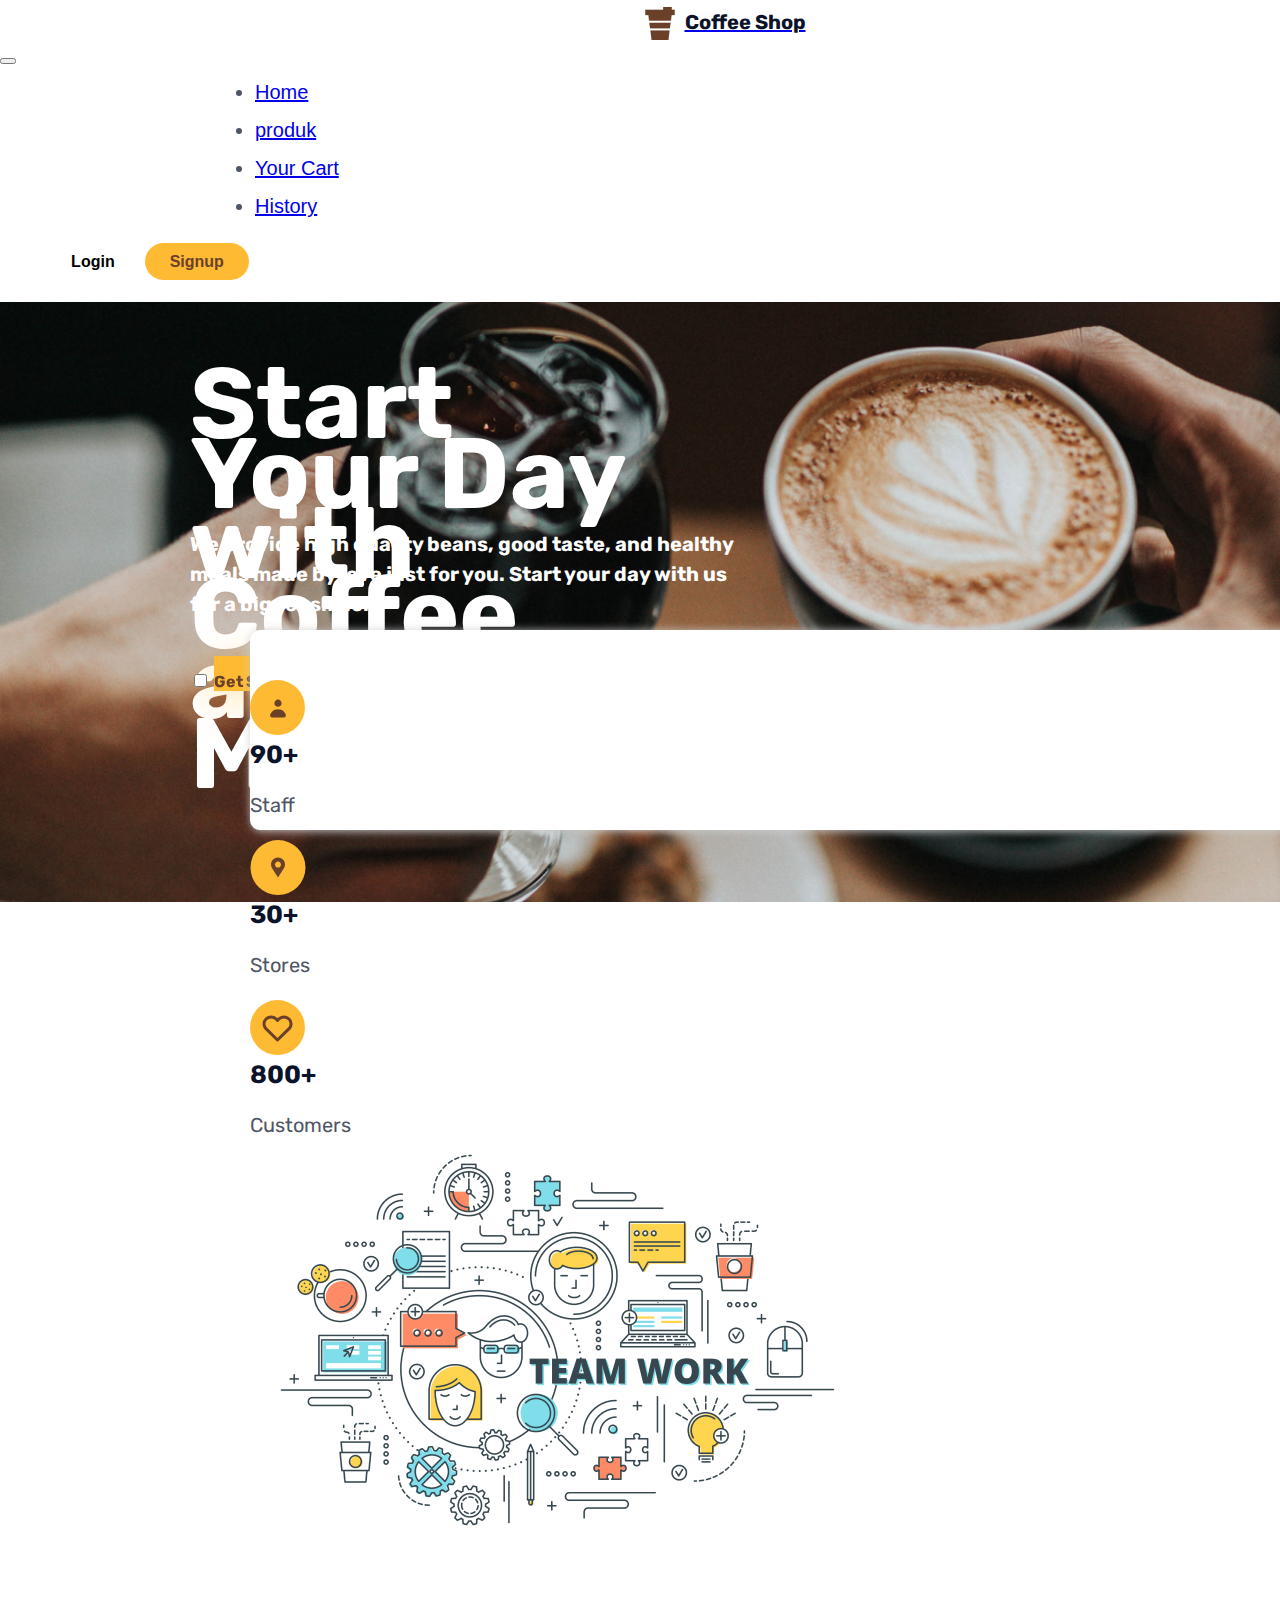
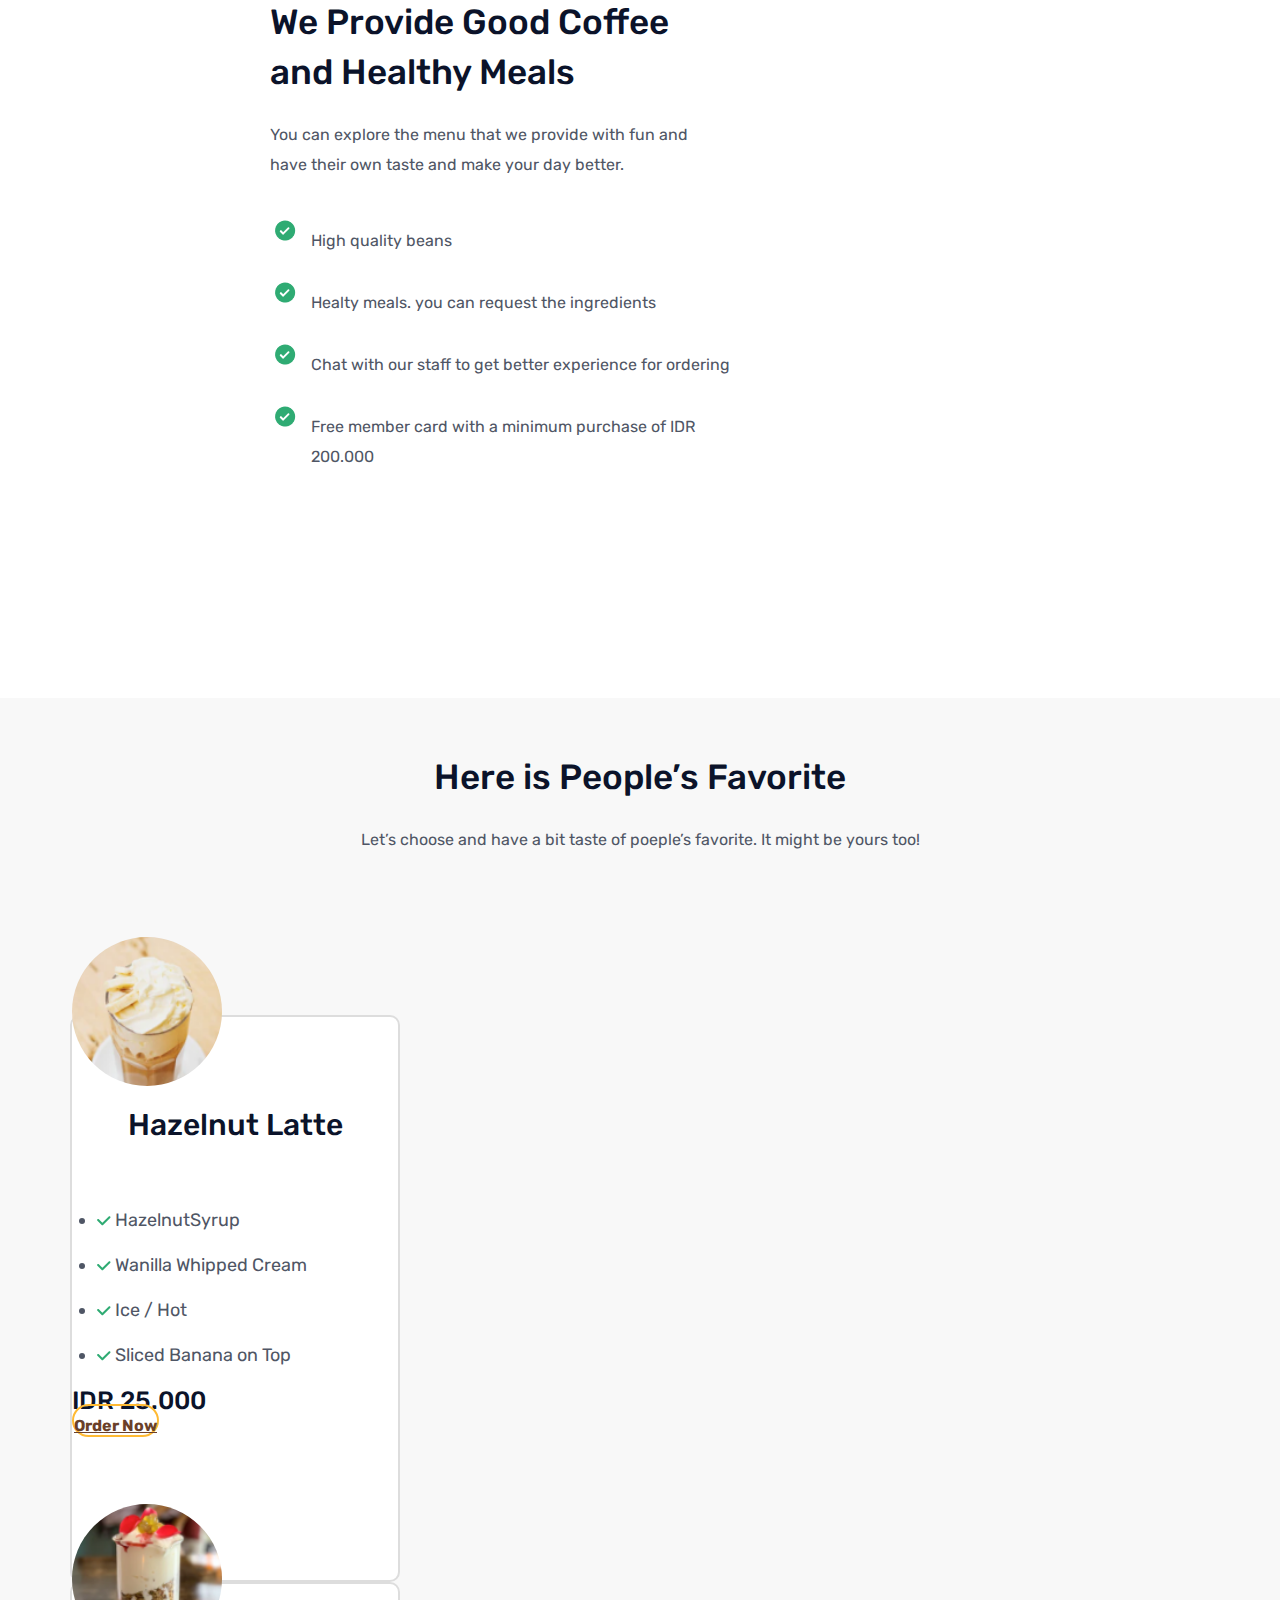
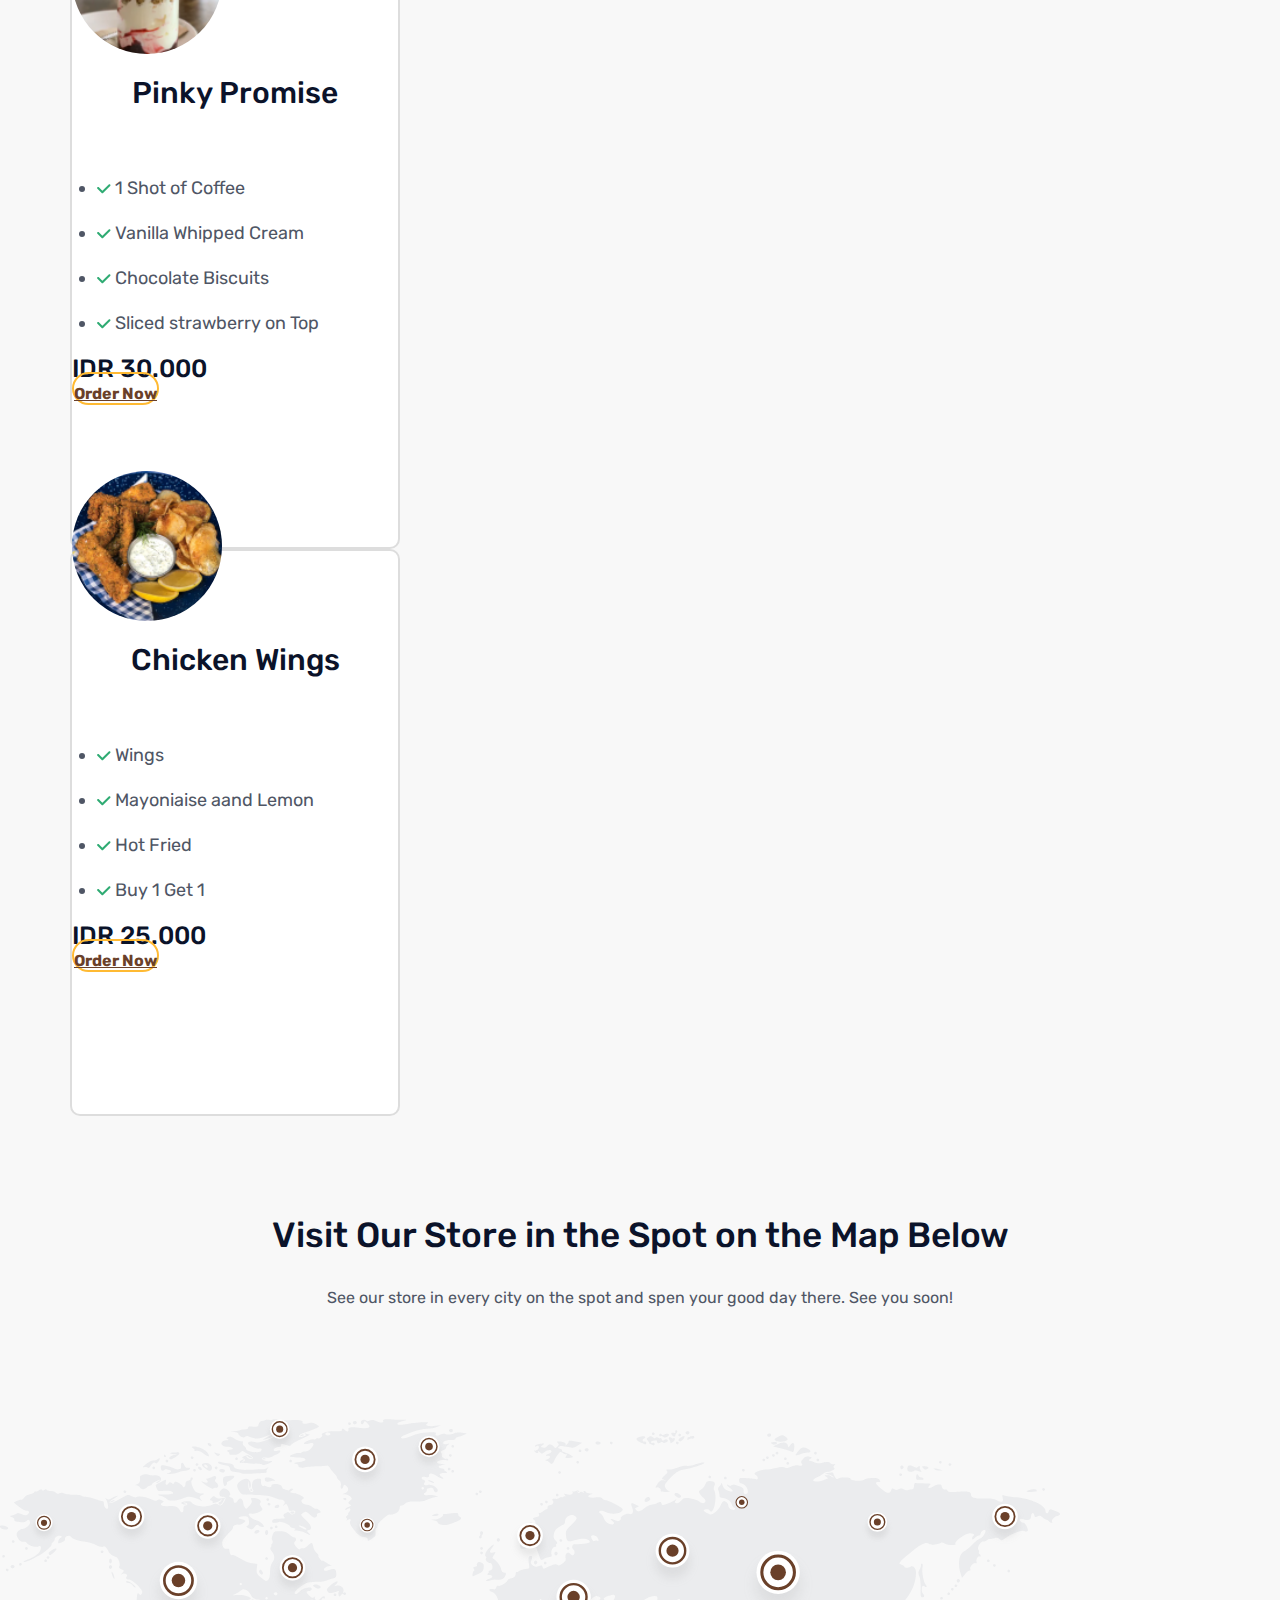
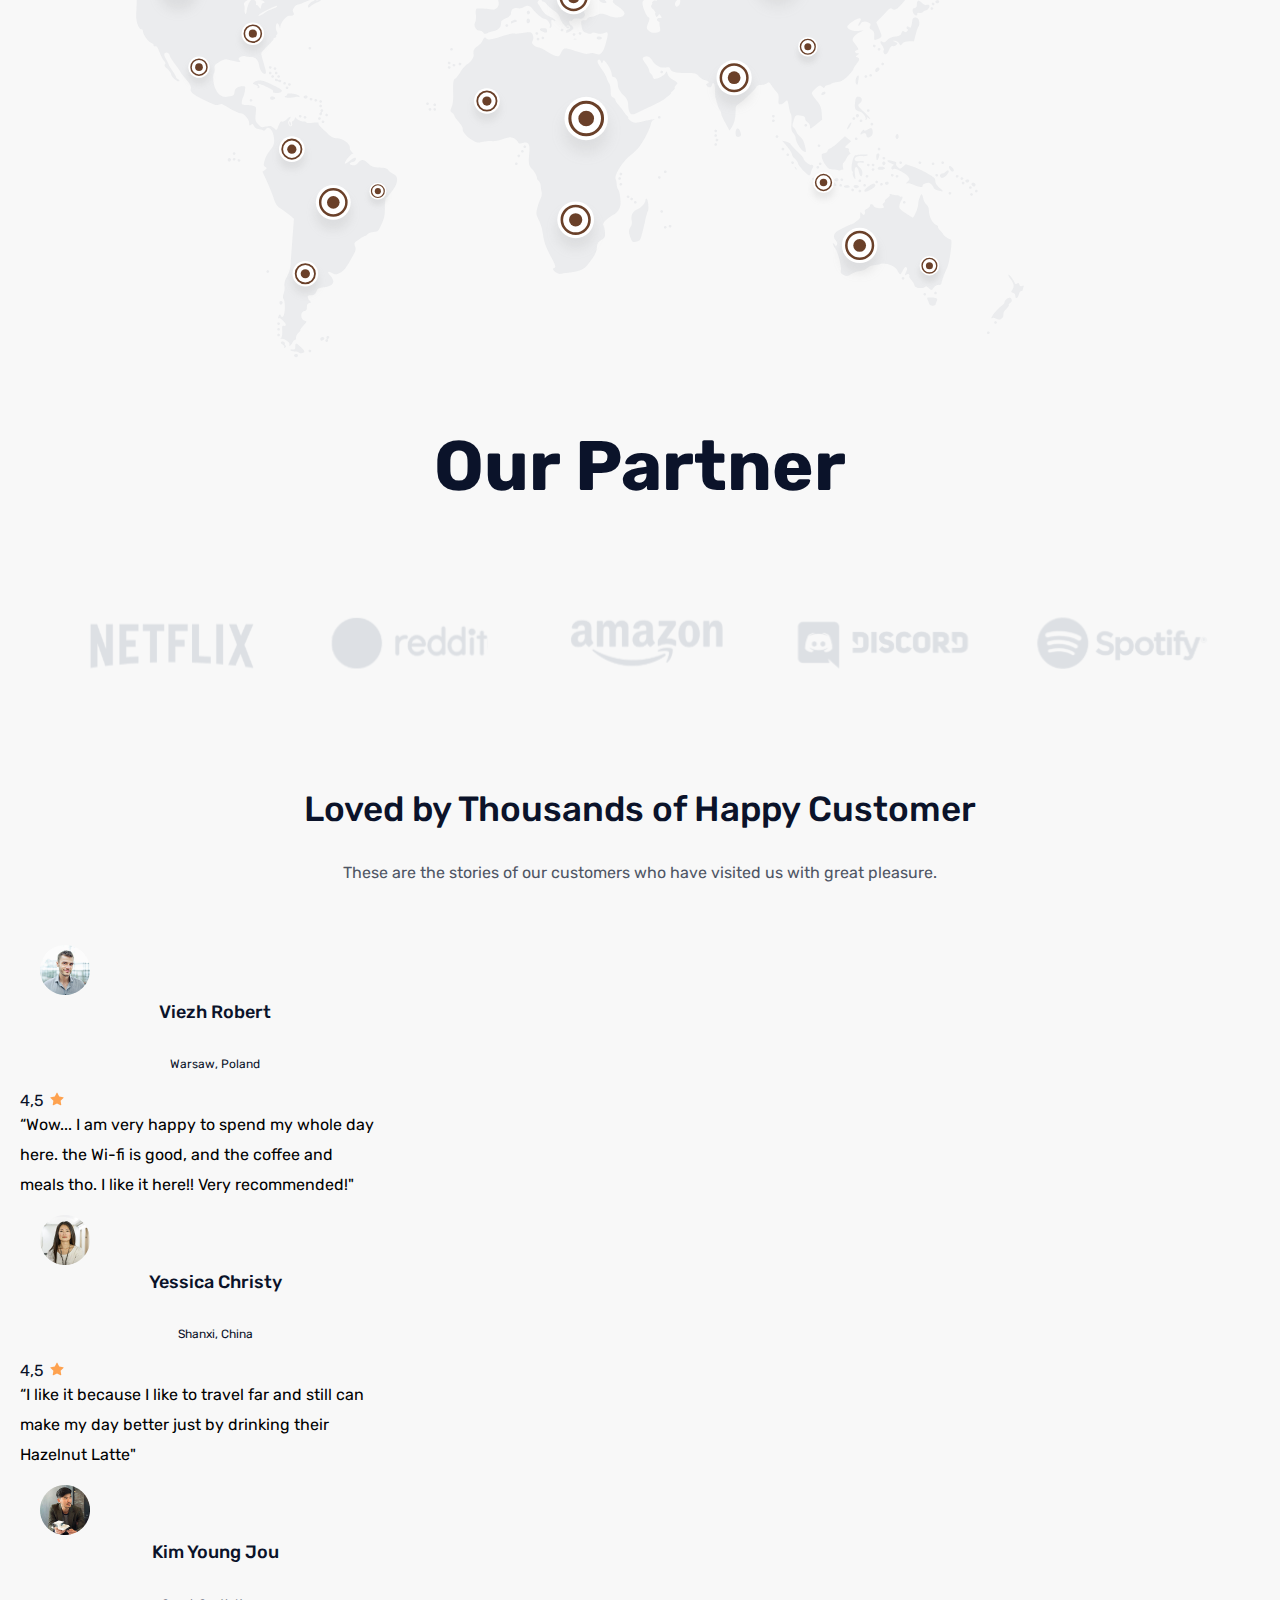
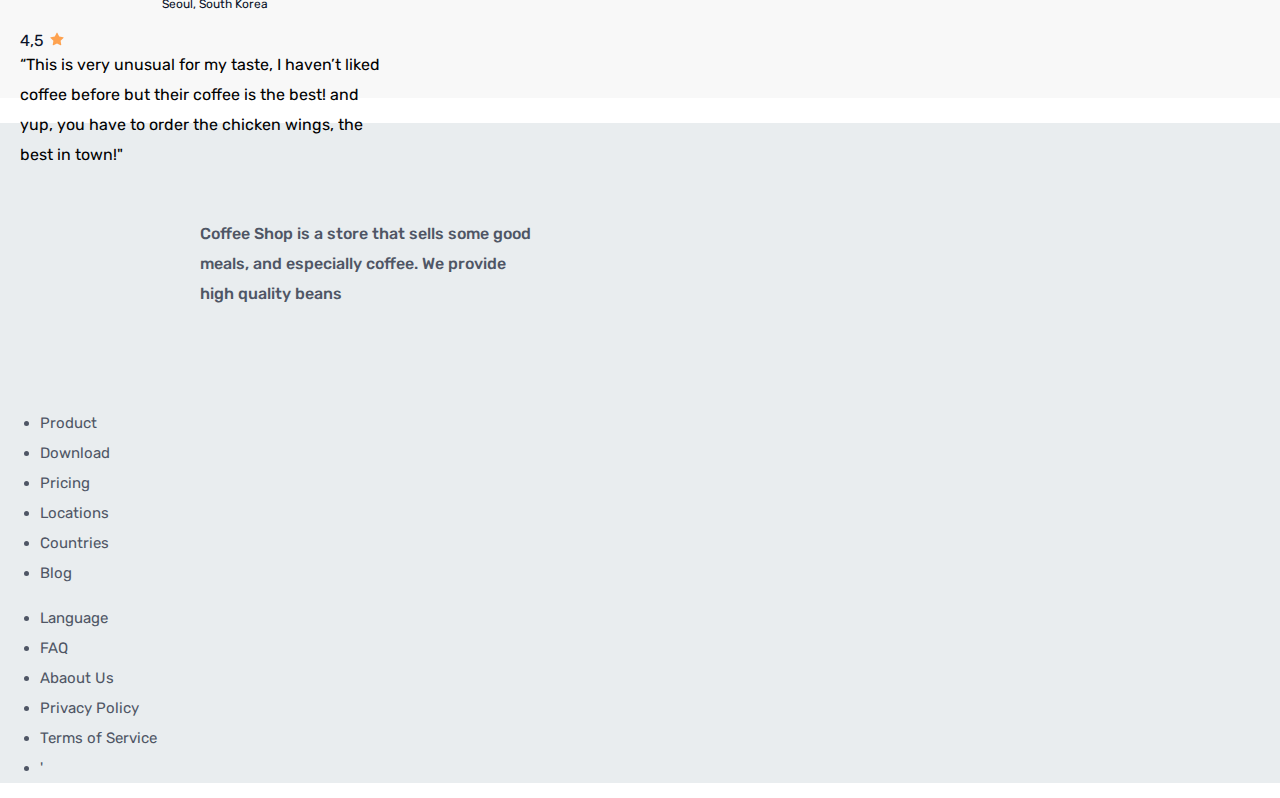
==== commit cd3ba6c3: "'last" ====
--- a/landing_page/index.html
+++ b/landing_page/index.html
@@ -11,47 +11,56 @@
     <link rel="stylesheet" href="css/font.css">
     <link rel="stylesheet" href="css/footer.css">
     <link rel="stylesheet" href="css/navbar.css">
+    <link rel="stylesheet" href="css/tablet.css">
+    <link rel="stylesheet" href="css/mobile.css">
     <title>landing_page</title>
   </head>
   <body>
-    <nav>
-       
-        <div class="logo"> 
-                   <svg width="30" height="33" viewBox="0 0 30 33" fill="none" xmlns="http://www.w3.org/2000/svg" xmlns:xlink="http://www.w3.org/1999/xlink">
-                    <rect width="30" height="33" fill="url(#pattern0)"/>
-                    <defs>
-                    <pattern id="pattern0" patternContentUnits="objectBoundingBox" width="1" height="1">
-                    <use xlink:href="#image0" transform="translate(-0.05) scale(0.00859375 0.0078125)"/>
-                    </pattern>
-                    <image id="image0" width="128" height="128" xlink:href="[data-uri]"/>
-                    </defs>
-                    </svg> 
+
+    <nav class="navbar navbar-expand-lg navbar-light">
+        <div class="container-fluid">
+          <a class="navbar-brand ms-5 ps-5" href="#">
+            <div class="logo "> 
+                <img src="images/coffee 2.png" alt="">
             <h1>
                 Coffee Shop
             </h1> 
         </div>
-        
-        <div class="primary-menu"> 
-        <ul class="menu">
-            <li>Home</li>
-            <li><a href="file:///C:/Users/muham/Documents/fazztrack/tugas%20fazztrack/week_3/produk/index.html">Produk</a></li>
-            <li>Your Cart</li>
-            <li>History</li>
-        </ul>
-        </div>
-   
-        <div class="secondary-menu"> 
-            <ul class="menu">
-                <li>
-                    <a href="file:///C:/Users/muham/Documents/fazztrack/tugas%20fazztrack/week_3/Login/index.html" class="login"> Login</a>
-                </li>
-                <li>
-                    <a href="file:///C:/Users/muham/Documents/fazztrack/tugas%20fazztrack/week_3/Signup/index.html" class="signup">Signup</a>
-                </li>
+          </a>
+          <button class="navbar-toggler" type="button" data-bs-toggle="collapse" data-bs-target="#navbarSupportedContent" aria-controls="navbarSupportedContent" aria-expanded="false" aria-label="Toggle navigation">
+            <span class="navbar-toggler-icon"></span>
+          </button>
+          <div class="collapse navbar-collapse ms-5 navbar-m" id="navbarSupportedContent">
+            <ul class="navbar-nav me-auto mb-2 mb-lg-0 ">
+              <li class="nav-item">
+                <a class="nav-link active" aria-current="page" href="#">Home</a>
+              </li>
+              <li class="nav-item">
+                <a class="nav-link" href="#">produk</a>
+              </li>
+              <li class="nav-item">
+                <a class="nav-link" href="#">Your Cart</a>
+              </li>
+              <li class="nav-item">
+                <a class="nav-link" href="#">History</a>
+              </li>
             </ul>
-        </div>
-
-</nav>
+
+            
+            <div class="secondary-menu"> 
+                <ul class="menu">
+                    <li>
+                        <a href="http://127.0.0.1:5500/week_5/login/index.html" class="login"> Login</a>
+                    </li>
+                    <li>
+                        <a href="http://127.0.0.1:5500/week_5/signup/index.html" class="signup">Signup</a>
+                    </li>
+                </ul>
+            </div>
+          </div>
+        </div>
+      </nav>
+
 
     <main>
     <div class="bg-light p-5 rounded-lg top">
@@ -75,7 +84,7 @@
         <div class="row  justify-content-center">
             <div class="col-6">
                 <div class="row card-icon justify-content-center">
-                    <div class="col-1  text-end">
+                    <div class="col-1  text-end icon">
                         <svg width="55" height="56" viewBox="0 0 55 56" fill="none" xmlns="http://www.w3.org/2000/svg">
                             <rect y="0.0493164" width="55" height="55" rx="27.5" fill="#FFBA33"/>
                             <path fill-rule="evenodd" clip-rule="evenodd" d="M28.0001 26.8001C28.9549 26.8001 29.8706 26.4208 30.5457 25.7457C31.2208 25.0706 31.6001 24.1549 31.6001 23.2001C31.6001 22.2453 31.2208 21.3296 30.5457 20.6545C29.8706 19.9794 28.9549 19.6001 28.0001 19.6001C27.0453 19.6001 26.1296 19.9794 25.4545 20.6545C24.7794 21.3296 24.4001 22.2453 24.4001 23.2001C24.4001 24.1549 24.7794 25.0706 25.4545 25.7457C26.1296 26.4208 27.0453 26.8001 28.0001 26.8001ZM22.8988 37.6001C21.077 37.6001 19.5423 36.0687 20.2395 34.3856C20.6616 33.3664 21.2804 32.4404 22.0604 31.6604C22.8404 30.8804 23.7664 30.2616 24.7856 29.8395C25.8047 29.4174 26.897 29.2001 28.0001 29.2001C29.1032 29.2001 30.1955 29.4174 31.2146 29.8395C32.2338 30.2616 33.1598 30.8804 33.9398 31.6604C34.7198 32.4404 35.3385 33.3664 35.7607 34.3856C36.4579 36.0687 34.9232 37.6001 33.1014 37.6001H22.8988Z" fill="#6A4029"/>
@@ -85,7 +94,7 @@
                         <strong> 90+</strong> 
                         <p> Staff</p>  
                     </div>
-                    <div class="col-1 text-end">
+                    <div class="col-1 text-end icon">
                         <svg width="56" height="56" viewBox="0 0 56 56" fill="none" xmlns="http://www.w3.org/2000/svg">
                             <rect x="0.5" y="0.0493164" width="55" height="55" rx="27.5" fill="#FFBA33"/>
                             <path d="M35 24.5493C35 23.6301 34.8189 22.7198 34.4672 21.8705C34.1154 21.0213 33.5998 20.2496 32.9497 19.5996C32.2997 18.9496 31.5281 18.4339 30.6788 18.0822C29.8295 17.7304 28.9193 17.5493 28 17.5493C27.0807 17.5493 26.1705 17.7304 25.3212 18.0822C24.4719 18.4339 23.7003 18.9496 23.0503 19.5996C22.4002 20.2496 21.8846 21.0213 21.5328 21.8705C21.1811 22.7198 21 23.6301 21 24.5493C21 25.9363 21.41 27.2263 22.105 28.3143H22.097C24.457 32.0093 28 37.5493 28 37.5493L33.903 28.3143H33.896C34.6164 27.1907 34.9995 25.8841 35 24.5493ZM28 27.5493C27.2044 27.5493 26.4413 27.2332 25.8787 26.6706C25.3161 26.108 25 25.345 25 24.5493C25 23.7537 25.3161 22.9906 25.8787 22.428C26.4413 21.8654 27.2044 21.5493 28 21.5493C28.7956 21.5493 29.5587 21.8654 30.1213 22.428C30.6839 22.9906 31 23.7537 31 24.5493C31 25.345 30.6839 26.108 30.1213 26.6706C29.5587 27.2332 28.7956 27.5493 28 27.5493Z" fill="#6A4029"/>
@@ -95,7 +104,7 @@
                         <strong> 30+</strong> 
                         <p> Stores</p>  
                     </div>
-                    <div class="col-1 text-end">
+                    <div class="col-1 text-end icon ">
                         <svg width="55" height="56" viewBox="0 0 55 56" fill="none" xmlns="http://www.w3.org/2000/svg">
                             <rect y="0.0493164" width="55" height="55" rx="27.5" fill="#FFBA33"/>
                             <path d="M38.918 19.0334C38.2583 18.3887 37.475 17.8774 36.6129 17.5285C35.7507 17.1796 34.8267 17 33.8934 17C32.9602 17 32.0361 17.1796 31.174 17.5285C30.3119 17.8774 29.5286 18.3887 28.8688 19.0334L27.4997 20.3706L26.1305 19.0334C24.7979 17.7319 22.9905 17.0007 21.1059 17.0007C19.2213 17.0007 17.4139 17.7319 16.0813 19.0334C14.7487 20.3349 14 22.1001 14 23.9407C14 25.7813 14.7487 27.5466 16.0813 28.8481L17.4504 30.1853L27.4997 40L37.5489 30.1853L38.918 28.8481C39.5781 28.2037 40.1017 27.4387 40.4589 26.5967C40.8161 25.7547 41 24.8522 41 23.9407C41 23.0293 40.8161 22.1268 40.4589 21.2848C40.1017 20.4427 39.5781 19.6777 38.918 19.0334V19.0334Z" stroke="#6A4029" stroke-width="3" stroke-linecap="round" stroke-linejoin="round"/>
@@ -109,10 +118,10 @@
         </div>
 
         <div class="row text-center mt-5 ">
-            <div class="col ps-5 mt-5 ">
+            <div class="col-lg-5 col-ms-12 ps-5 mt-5 teamwork">
                 <img src="images/teamwork.png">
             </div>
-            <div class="col-5 ms-5 ps-5 m-5 pt-5">
+            <div class="col-lg-6 col-ms-12 ms-5 ps-5 m-5  pt-5 weprovide">
                 <h1>
                     We Provide Good Coffee and Healthy Meals
                 </h1>
@@ -133,8 +142,8 @@
         <div class="col menu-favorite">
             <h1>Here is People’s Favorite</h1>
             <p>Let’s choose and have a bit taste of poeple’s favorite. It might be yours too!</p>
-            <div class="row m-5 justify-content-center card-menu">
-                <div class="col-4 w-25">
+            <div class="row  m-5 justify-content-center card-menu">
+                <div class="col-lg-4 col-md-12 col-ms-12">
                   <div class="card" id="card-order">
                     <div class="card-body">
                         <img width="150" class="img" src="images/m8.png"/> 
@@ -171,7 +180,7 @@
                     </div>
                   </div>
                 </div>
-                <div class="col-4 w-25">
+                <div class="col-lg-4 col-md-12 col-ms-12">
                   <div class="card" id="card-order">
                     <div class="card-body">
                         <img width="150" class="img" src="images/2.png"/> 
@@ -212,7 +221,7 @@
                     </div>
                   </div>
                 </div>
-                <div class="col-4 w-25">
+                <div class="col-lg-4 col-md-12 col-ms-12">
                   <div class="card" id="card-order">
                     <div class="card-body">
                         <img width="150" class="img" src="images/3.png"/> 
@@ -724,17 +733,14 @@
                 <image id="image3" width="800" height="272" xlink:href="[data-uri]"/>
                 <image id="image4" width="2362" height="708" xlink:href="[data-uri]"/>
                 </defs>
-            </svg>
-                
-
-                
-                
-        </div>
+            </svg>     
+        </div>
+
         <div class="col loved p-5"> 
             <h1>Loved by Thousands of Happy Customer</h1>
             <p>These are the stories of our customers who have visited us with great pleasure.</p>
             <div class="row  justify-content-center ">
-                <div class="col-4 w-25">
+                <div class="col-lg-3 col-md-12 col-ms-12">
                   <div class="card" id="card-loved">
                     <div class="card-body">
                         <div class="row">
@@ -757,7 +763,7 @@
                   </div>
                 </div>
 
-                <div class="col-4 w-25 ms-5 mb-5">
+                <div class="col-lg-3 col-md-12 col-ms-12">
                   <div class="card" id="card-loved">
                     <div class="card-body">
                         <div class="row">
@@ -779,7 +785,7 @@
                     </div>
                   </div>
                 </div>
-                <div class="col-4 w-25 ms-5">
+                <div class="col-lg-3 col-md-12 col-ms-12">
                   <div class="card" id="card-loved">
                     <div class="card-body">
                         <div class="row">
@@ -803,68 +809,53 @@
                 </div>
                 
             </div>
-            <svg width="75" height="16" viewBox="0 0 75 16" fill="none" xmlns="http://www.w3.org/2000/svg">
-                <circle cx="7.5" cy="8" r="7.5" fill="#DDE0E4"/>
-                <circle cx="37.5" cy="8" r="7.5" fill="#DDE0E4"/>
-                <circle cx="67.5" cy="8" r="7.5" fill="#DDE0E4"/>
-            </svg>
-            
-            <button type="button" class="btn" id="btn-left"><svg width="20" height="18" viewBox="0 0 20 18" fill="none" xmlns="http://www.w3.org/2000/svg">
-                <path d="M18.75 7.74998H3.925L8.4625 2.29998C8.67467 2.04471 8.77675 1.71561 8.74628 1.38507C8.7158 1.05454 8.55527 0.749652 8.3 0.537478C8.04473 0.325305 7.71563 0.223228 7.3851 0.253702C7.05456 0.284177 6.74967 0.444708 6.5375 0.699979L0.2875 8.19998C0.245451 8.25963 0.207849 8.3223 0.175 8.38748C0.175 8.44998 0.175 8.48748 0.0875002 8.54998C0.0308421 8.6933 0.0011764 8.84587 0 8.99998C0.0011764 9.15409 0.0308421 9.30665 0.0875002 9.44998C0.0875002 9.51248 0.0874998 9.54998 0.175 9.61248C0.207849 9.67765 0.245451 9.74032 0.2875 9.79998L6.5375 17.3C6.65503 17.4411 6.8022 17.5546 6.96856 17.6323C7.13491 17.7101 7.31636 17.7503 7.5 17.75C7.79207 17.7505 8.07511 17.6488 8.3 17.4625C8.42657 17.3575 8.5312 17.2287 8.60789 17.0832C8.68458 16.9378 8.73183 16.7787 8.74692 16.6149C8.76202 16.4512 8.74466 16.2861 8.69586 16.1291C8.64705 15.9721 8.56775 15.8263 8.4625 15.7L3.925 10.25H18.75C19.0815 10.25 19.3995 10.1183 19.6339 9.88386C19.8683 9.64944 20 9.3315 20 8.99998C20 8.66846 19.8683 8.35052 19.6339 8.1161C19.3995 7.88167 19.0815 7.74998 18.75 7.74998Z" fill="#6A4029"/>
-                </svg>
-                </button>
-            <button type="button" class="btn" id="btn-right"><svg width="20" height="18" viewBox="0 0 20 18" fill="none" xmlns="http://www.w3.org/2000/svg">
-                <path d="M1.25 7.74998H16.075L11.5375 2.29998C11.3253 2.04471 11.2232 1.71561 11.2537 1.38507C11.2842 1.05454 11.4447 0.749652 11.7 0.537478C11.9553 0.325305 12.2844 0.223228 12.6149 0.253702C12.9454 0.284177 13.2503 0.444708 13.4625 0.699979L19.7125 8.19998C19.7545 8.25963 19.7922 8.3223 19.825 8.38748C19.825 8.44998 19.825 8.48748 19.9125 8.54998C19.9692 8.6933 19.9988 8.84587 20 8.99998C19.9988 9.15409 19.9692 9.30665 19.9125 9.44998C19.9125 9.51248 19.9125 9.54998 19.825 9.61248C19.7922 9.67765 19.7545 9.74032 19.7125 9.79998L13.4625 17.3C13.345 17.4411 13.1978 17.5546 13.0314 17.6323C12.8651 17.7101 12.6836 17.7503 12.5 17.75C12.2079 17.7505 11.9249 17.6488 11.7 17.4625C11.5734 17.3575 11.4688 17.2287 11.3921 17.0832C11.3154 16.9378 11.2682 16.7787 11.2531 16.6149C11.238 16.4512 11.2553 16.2861 11.3041 16.1291C11.3529 15.9721 11.4322 15.8263 11.5375 15.7L16.075 10.25H1.25C0.91848 10.25 0.600536 10.1183 0.366116 9.88386C0.131695 9.64944 0 9.3315 0 8.99998C0 8.66846 0.131695 8.35052 0.366116 8.1161C0.600536 7.88167 0.91848 7.74998 1.25 7.74998Z" fill="white"/>
-                </svg>
-                
-                </button>
+           
                 
         </div>
     </article>  
 </main>
 
-<footer class="col-sm-12 col-md-12 col-lg-6  w-100">
-    <div class="row">
-        <div class="col-sm-12 col-md-12 col-lg-6 footer-left">
-          <div class="col logo-footer">
-             <img src="images/coffee 2.png" alt="">
-              <h1>
-                  Coffee Shop
-              </h1> 
-          </div>
-          <div class="col ket-logo">
-              <p class="ket-footer">Coffee Shop is a store that sells some good meals, and especially coffee. We provide high quality beans</p>
-          </div>
-          <div class="col icon-sosmed">
-              <img class="m-2" src="images/fb.png"> 
-              <img class="m-2" src="images/twt.png"> 
-              <img class="m-2" src="images/ig.png"> 
-          </div>
-          <div class="col copyright">
-              <p class="ket-footer">©2020CoffeeStore</p>
-          </div>
-        </div>
-        <div class="col-sm-12 col-md-12 col-lg-6">
-          <div class="row mt-5 ms-5 footer-right">
-              <div class="col-6 list-unstyled list-left">
-                  <li>Product</li>
-                  <li>Download</li>
-                  <li>Pricing</li>
-                  <li>Locations</li>
-                  <li>Countries</li>
-                  <li>Blog</li>
-              </div>
-              <div class="col-6 list-unstyled list-right">
-                  <li>Language</li>
-                  <li>FAQ</li>
-                  <li>Abaout Us</li>
-                  <li>Privacy Policy</li>
-                  <li>Terms of Service</li>
-              </div>
-          </div>
+<footer>
+    <div class="row  justify-content-center">
+        <div class="col-lg-6 col-md-12 col-sm-12  text-center ">
+            <div class="d-flex justify-content-center logo-footer">
+                <img class="h-25 mt-2" src="images/coffee 2.png" alt="">
+                <h1>Coffee Shop</h1>
+             </div>
+             <div class="ket-logo justify-content-center">
+                <p>Coffee Shop is a store that sells some good meals, and especially coffee. We provide high quality beans</p>
+             </div>
+            <div class="col mt-5 icon-sosmed">
+                <img class="m-2" src="images/fb.png"> 
+                <img class="m-2" src="images/twt.png"> 
+                <img class="m-2" src="images/ig.png"> 
+            </div>
+            <div class="col mt-3 copyright">
+                <p class="ket-footer">©2020CoffeeStore</p>
+            </div>     
+        </div>
+        <div class="col-lg-6 col-md-12 col-sm-12 ">
+            <div class="d-flex justify-content-center list-footer">
+                <ul class="list list-unstyled list-group list-group justify-content-center mt-3">
+                    <li class="list-group-item">Product</li>
+                    <li class="list-group-item">Download</li>
+                    <li class="list-group-item">Pricing</li>
+                    <li class="list-group-item">Locations</li>
+                    <li class="list-group-item">Countries</li>
+                    <li class="list-group-item">Blog</li>
+                </ul>
+                <ul class="ms-5 list list-unstyled list-group list-group-vertical justify-content-center mt-3">
+                    <li class="list-group-item">Language</li>
+                    <li class="list-group-item">FAQ</li>
+                    <li class="list-group-item">Abaout Us</li>
+                    <li class="list-group-item">Privacy Policy</li>
+                    <li class="list-group-item">Terms of Service</li>
+                    <li class="list-group-item"> '</li>
+                </ul>
+            </div>
         </div>
     </div>
-  </footer>
+</footer>
 
 
 
--- a/landing_page/css/main.css
+++ b/landing_page/css/main.css
@@ -50,6 +50,10 @@
     line-height: 25px;    
     color: #6A4029;
     padding-top: 16px;
+}
+.btn2:hover{
+    background-color: #6A4029 !important;
+    color: white;
 }
 
 .btn2 label{
--- a/landing_page/css/footer.css
+++ b/landing_page/css/footer.css
@@ -1,77 +1,58 @@
 
-footer .row{
-    background-color:  #e6eaecdc;
-}
+    /* footer */
+    footer{
+        background-color: #e6eaecdc;
+    }
+     .logo-footer{
+         margin-top: 25px;
+         margin-left: -360px;
+     }
+       .logo-footer h1{
+            font-family: Rubik;
+            font-style: normal;
+            font-weight: bold;
+            font-size: 20px;
+            line-height: 24px;
+            color: #0B132A;
+            margin-left: 20px;
+            margin-top: 15px;
+       }
+       .ket-logo{
+          margin-left: 200px;
+          margin-top: 20px;
+       }
+       .ket-logo p{
+           text-align: start;
+        width: 340px;
+        height: 61.57px;
+        font-family: Rubik;
+        font-style: normal;
+        font-weight: 500;
+        font-size: 16px;
+        line-height: 30px;
+        color: #4F5665;
+       }
+       .ket-footer{
+        margin-left: -410px;
+       }
+       .icon-sosmed{
+        margin-left: -400px;
+       }
+       .list-footer{
+        margin-top: 40px;
+        font-family: Rubik;
+        font-style: normal;
+        font-weight: normal;
+        font-size: 15px;
+        line-height: 30px;
+        color: #4F5665;
+       }
+       .list-footer li:hover{
+            cursor: pointer;
+            color: #0B132A;
+       }
 
-.logo-footer{
-    margin-top: 50px;
-    margin-left: 50px;
-}
-
-.logo-footer h1{
-    margin-left: 40px;
-    margin-top: -25px;  
-    font-family: Rubik;
-    font-style: normal;
-    font-weight: bold;
-    font-size: 20px;
-    line-height: 24px;
-    color: #0B132A;
-}
-
-.ket-logo{       
-    font-family: Rubik;
-    font-style: normal;
-    font-weight: 500;
-    font-size: 16px;
-    line-height: 30px;
-    color: #222e47;
-    width: 340px;
-    margin-left: 50px;
-    margin-top: 20px;
-}
-
-.icon-sosmed{
-    margin-left: 39px;
-}
-
-.copyright{
-    margin-left: 50px;
-    font-family: Rubik;
-    font-style: normal;
-    font-weight: normal;
-    font-size: 16px;
-    line-height: 30px;
-    color: #AFB5C0;
-    margin-top: 20px;
-}
-
-
-
-.footer-left{
-    padding-left: 100px;
-}
-.footer-right{
-    font-family: Rubik;
-    font-style: normal;
-    font-weight: normal;
-    font-size: 16px;
-    line-height: 30px;
-    color: #4F5665;
-}
-
-.list-left{
-    padding-left: 300px;
-   
-}
-.list-left li:hover{
-    font-weight: 500;
-    font-size: 18px;
-    color: #0B132A;
-}
-.list-right li:hover{
-    font-weight: 500;
-    font-size: 18px;
-    color: #0B132A;
-}
-
+       .list li{
+           background-color: transparent;
+           border: transparent;
+       }--- a/landing_page/css/navbar.css
+++ b/landing_page/css/navbar.css
@@ -3,19 +3,12 @@
     padding: 0px;
     font-family: sans-serif;
 }
-nav{
-    width: 100%;
-    height: 100px;
-    background-color: white;
-    box-shadow: 1px 1px 10px #cccccc;
-    display: flex;
-    align-items: center;
-}
+
 .logo{
-    width: 30%;
     display: flex;
     align-items: center;
     justify-content: center; 
+    margin-left: 170px;
 }
 .icon-menu img{
     width: 50px;
@@ -33,61 +26,45 @@
     font-size: 20px;
     line-height: 24px;
     /* identical to box height */
-    color: #0B132A;
+    color: #0B132A;   
+}
 
-    
+.navbar-m ul{
+    margin-left: 200px;
+    justify-content: center;
 }
-.primary-menu 
-{
-    width: 40%;
-    display: flex;
-    justify-content: center; 
-    align-items: center;
-}
-.primary-menu .menu
-{
-    display: flex;
-    list-style-type: none;
-}
-.primary-menu .menu li {
+.navbar-m ul li{
     margin: 15px;
     font-size: 20px;
     font-weight: 400;
     color: #4F5665;
     cursor: pointer;
 }
-.primary-menu .menu li:hover {
+.navbar-m ul li:hover {
     color: #6A4029;
     font-weight: 700;
 }
-.primary-menu .menu li a{
-    text-decoration: none;
-    font-size: 20px;
-    font-weight: 400;
-    color: #4F5665;
-    cursor: pointer;
-}
-.primary-menu .menu li a:hover {
-    color: #6A4029;
-    font-weight: 700;
-}
-.secondary-menu {
-    width: 30%;
-    align-items: center;
-}
+
+
+
 .secondary-menu .menu{
     display: flex;
     list-style-type: none;
+    margin-left: -1000px;
+    margin-top: 20px;
 }
 .secondary-menu .menu li {
     margin: 15px;
     font-size: 16px;
     cursor: pointer;
+    
 }
 .secondary-menu .menu li a{
     text-decoration: none;
     font-weight: 700;
 }
+
+
 .login{
     
     color: black;
@@ -108,4 +85,7 @@
     background-color: #6A4029;
     color: white;
     cursor: pointer;
-}+}
+
+
+
--- a/landing_page/css/tablet.css
+++ b/landing_page/css/tablet.css
@@ -0,0 +1,192 @@
+@media screen and (max-width: 768px ){
+    .logo{
+        display: flex;
+        align-items: center;
+        justify-content: center; 
+        margin-left: -100px ;
+    }
+    .navbar-m ul{
+        margin-left: -50px !important;
+        justify-content: center;
+    }
+   
+    .top .start1{
+        font-size: 20px;
+        width: 270px;
+        color: #FFFFFF;
+        margin-left: -160px !important; 
+    }
+    .top .start2{
+        font-size: 20px;
+        width: 250px;
+        color: #FFFFFF;
+        margin-left: -160px !important; 
+    }
+    .btn1{
+        width: 250px;
+        height: 60px;
+        filter: drop-shadow(0px 6px 20px rgba(255, 186, 51, 0.4));
+        margin-top: 50px;
+        margin-left: -160px;
+    }
+    .card-icon{
+        width: 755px;
+        height: 100px;
+        left: 20px;
+        top: 680px;
+        background: none;
+        border-radius: 10px;
+        box-shadow: none;
+       
+    }
+    .card-icon svg{
+        width: 90px !important;
+        margin-left: -70px;
+      
+     
+    }
+    .card-icon .icon{
+        margin-right: 10px;
+     
+    }
+    .card-icon strong{
+        margin-left: -20px;
+        font-size: 15px;
+
+    }
+    .card-icon p{
+        font-size: 15px;
+        margin-left: -20px;
+        margin-top: -10px;        
+    }
+    .teamwork img{
+        width: 520px;
+        margin-left: none !important;
+    }
+    .weprovide{
+        margin-left: none !important;
+        text-align: center;
+    }
+
+    .card-menu{
+        margin-left: 90px !important;
+        margin-top: -20px !important;
+    }
+
+    #card-order {
+        background:  #FFFFFF;
+        border: 2px solid #DDDDDD;
+        box-sizing: border-box;
+        border-radius: 10px;
+        height: 567px;
+        margin-top: 90px;
+    }
+    
+.card-title{
+    font-family: Rubik;
+    font-style: normal;
+    font-weight: 500;
+    font-size: 10px;
+    line-height: 30px;
+    text-align: center;
+    color: #0B132A;
+    margin-top: 20px;
+}
+
+.ket-card ul li{
+    padding-top: 15px;
+    margin-left: -15px;
+    font-family: Rubik;
+    font-style: normal;
+    font-weight: normal;
+    font-size: 18px;
+    line-height: 30px;
+    color: #4F5665;  
+}
+
+
+.card-body strong{
+    font-family: Rubik;
+    font-style: normal;
+    font-weight: 500;
+    font-size: 25px;
+    line-height: 30px;
+    text-align: center;
+    color: #0B132A;
+}
+
+.card-body .order{
+    width: 177.88px;
+    height: 45px;
+    border: 2px solid #FFBA33;
+    box-sizing: border-box;
+    border-radius: 50px;
+    font-family: Rubik;
+    font-style: normal;
+    font-weight: bold;
+    font-size: 16px;
+    line-height: 19px;
+    color: #6A4029;
+    padding-top: 10px;
+    margin-top: -20px;
+
+}
+
+.visit svg{
+    width: 300px;
+    margin-top: -100px;
+  }
+
+  .ourpartner svg{
+    width: 300px;
+    margin-top: -50px; 
+  }
+  .ourpartner h1{
+      margin-top: -150px;
+  }
+
+  #card-loved{
+      margin-left: -85px !important;
+     
+      width: 350px;
+  }
+
+  #card-loved img{
+    margin-top: -3px;
+    margin-left: -20px;
+  
+}
+
+#card-loved h6{
+    font-family: Rubik;
+    font-style: normal;
+    font-size: 12px;
+    color: #0B132A;
+    margin-left: 30px;
+    margin-top: -2px;
+}
+
+  #card-loved .card-text{
+      font-size: 12px !important;
+    
+}
+.logo-footer{
+    margin-top: 25px;
+    margin-left: 30px;
+}
+  .ket-logo{
+     margin-left: 20px;
+  }
+  .ket-logo p{
+   text-align: center;
+  }
+  .ket-footer{
+   margin-left: 30px;
+  }
+  .icon-sosmed{
+   margin-left: 30px;
+  }
+
+
+
+}--- a/landing_page/css/mobile.css
+++ b/landing_page/css/mobile.css
@@ -0,0 +1,214 @@
+@media screen and (max-width: 576px){
+    .logo{
+        display: flex;
+        align-items: center;
+        justify-content: center; 
+        margin-left: -100px ;
+    }
+    .navbar-m ul{
+        margin-left: -50px !important;
+        justify-content: center;
+    }
+
+    .top .start1{
+        font-size: 20px;
+        width: 270px;
+        color: #FFFFFF;
+        margin-left: -160px !important; 
+    }
+    .top .start2{
+        font-size: 20px;
+        width: 250px;
+        color: #FFFFFF;
+        margin-left: -160px !important; 
+    }
+    .btn1{
+        width: 250px;
+        height: 60px;
+        filter: drop-shadow(0px 6px 20px rgba(255, 186, 51, 0.4));
+        margin-top: 50px;
+        margin-left: -160px;
+    }
+    .card-icon{
+        width: 355px;
+        height: 100px;
+        left: 20px;
+        top: 680px;
+        background: none;
+        border-radius: 10px;
+        box-shadow: none;
+       
+    }
+    .card-icon svg{
+        width: 30px;
+        margin-left: -70px;
+      
+     
+    }
+    .card-icon .icon{
+        margin-right: 10px;
+     
+    }
+    .card-icon strong{
+        margin-left: -20px;
+        font-size: 15px;
+
+    }
+    .card-icon p{
+        font-size: 15px;
+        margin-left: -20px;
+        margin-top: -10px;        
+    }
+    .teamwork img{
+        width: 320px;
+        margin-left: -120px !important;
+    }
+    .weprovide{
+        margin-left: -100px !important;
+    }
+ 
+    section  h1{
+        width: 292px;
+        font-size: 25px;
+      
+    }
+    
+    section  p{
+        width: 227.88px;       
+    }
+    
+    section  ul{
+        font-family: Rubik;
+        font-style: normal;
+        font-weight: normal;
+        font-size: 16px;
+        line-height: 30px;
+        color: #4F5665;
+        list-style: none;
+        margin-top: 30px;
+        text-align: start;
+       
+    }
+
+    .card-menu{
+        margin-left: -110px !important;
+        margin-top: -40px !important;
+    }
+
+    #card-order {
+        background:  #FFFFFF;
+        border: 2px solid #DDDDDD;
+        box-sizing: border-box;
+        border-radius: 10px;
+        height: 567px;
+        margin-top: 90px;
+    }
+    
+.card-title{
+    font-family: Rubik;
+    font-style: normal;
+    font-weight: 500;
+    font-size: 10px;
+    line-height: 30px;
+    text-align: center;
+    color: #0B132A;
+    margin-top: 20px;
+}
+
+.ket-card ul li{
+    padding-top: 15px;
+    margin-left: -15px;
+    font-family: Rubik;
+    font-style: normal;
+    font-weight: normal;
+    font-size: 18px;
+    line-height: 30px;
+    color: #4F5665;  
+}
+
+
+.card-body strong{
+    font-family: Rubik;
+    font-style: normal;
+    font-weight: 500;
+    font-size: 25px;
+    line-height: 30px;
+    text-align: center;
+    color: #0B132A;
+}
+
+.card-body .order{
+    width: 177.88px;
+    height: 45px;
+    border: 2px solid #FFBA33;
+    box-sizing: border-box;
+    border-radius: 50px;
+    font-family: Rubik;
+    font-style: normal;
+    font-weight: bold;
+    font-size: 16px;
+    line-height: 19px;
+    color: #6A4029;
+    padding-top: 10px;
+    margin-top: -20px;
+
+}
+
+.visit svg{
+    width: 300px;
+    margin-top: -100px;
+  }
+
+  .ourpartner svg{
+    width: 300px;
+    margin-top: -50px; 
+  }
+  .ourpartner h1{
+      margin-top: -150px;
+  }
+
+  #card-loved{
+      margin-left: -85px !important;
+     
+      width: 350px;
+  }
+
+  #card-loved img{
+    margin-top: -3px;
+    margin-left: -20px;
+  
+}
+
+#card-loved h6{
+    font-family: Rubik;
+    font-style: normal;
+    font-size: 12px;
+    color: #0B132A;
+    margin-left: 30px;
+    margin-top: -2px;
+}
+
+  #card-loved .card-text{
+      font-size: 12px !important;
+    
+}
+.logo-footer{
+    margin-top: 25px;
+    margin-left: 30px;
+}
+  .ket-logo{
+     margin-left: 20px;
+  }
+  .ket-logo p{
+   text-align: center;
+  }
+  .ket-footer{
+   margin-left: 30px;
+  }
+  .icon-sosmed{
+   margin-left: 30px;
+  }
+
+
+
+}